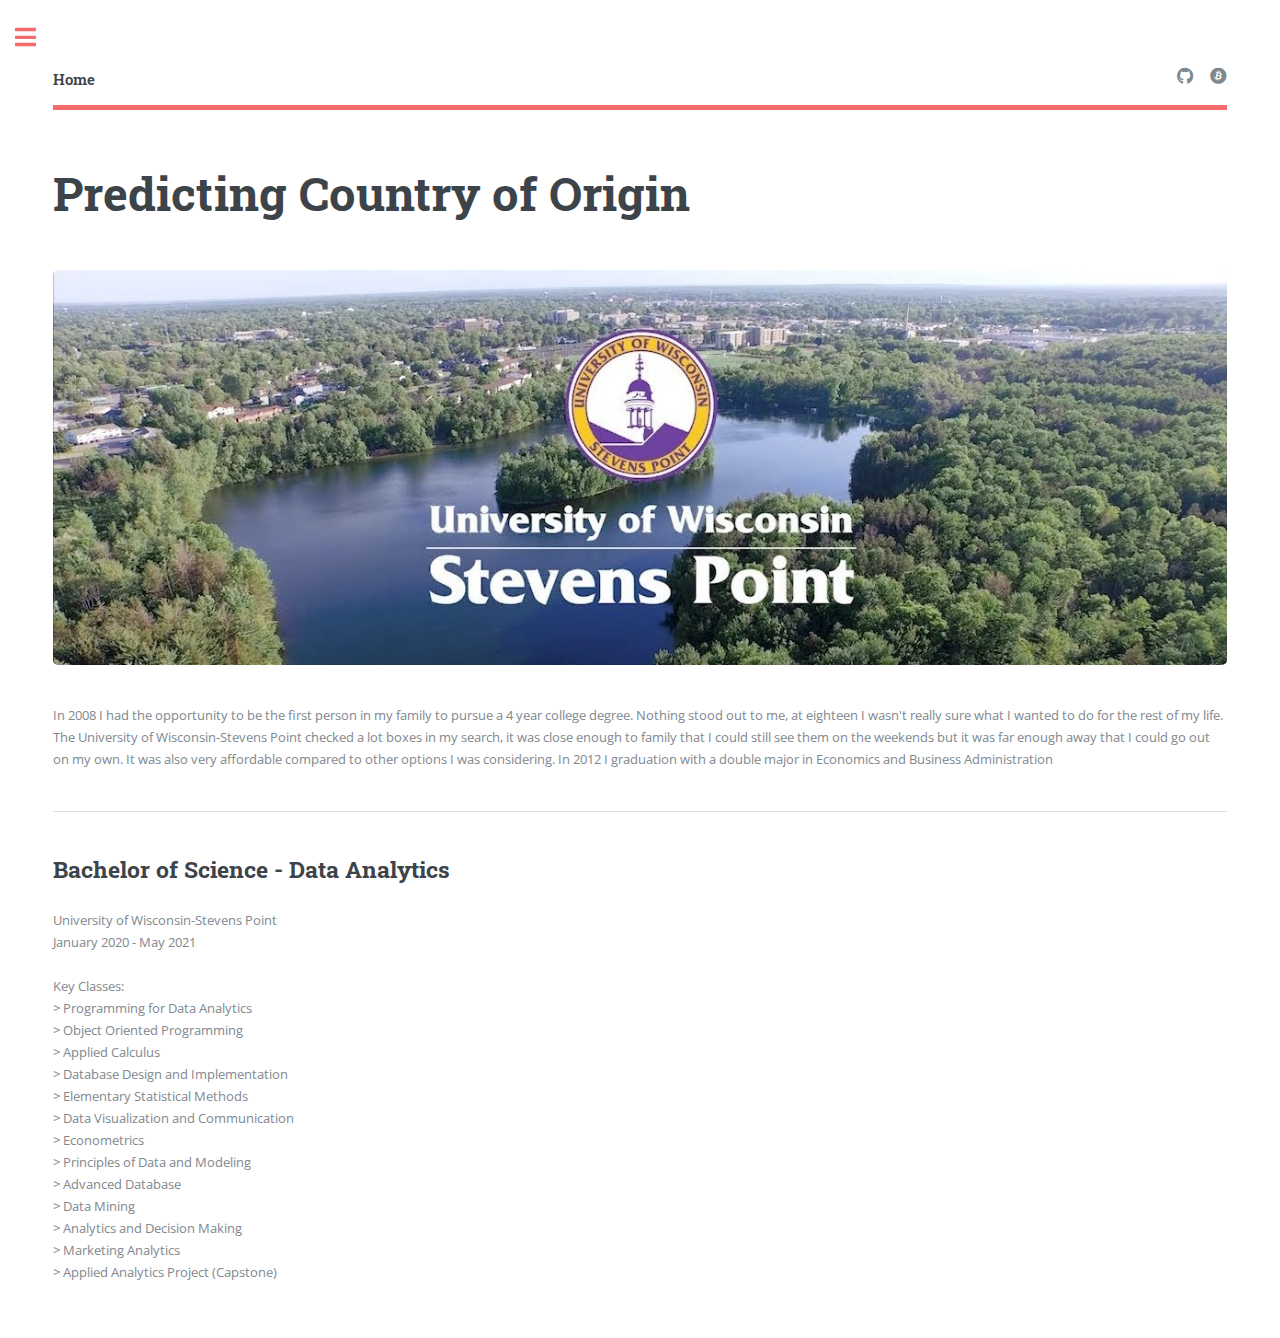
==== countryOrigin.html @ fe549751 "initial commit" ====
﻿<!DOCTYPE HTML>
<!--
	Editorial by HTML5 UP
	html5up.net | @ajlkn
	Free for personal and commercial use under the CCA 3.0 license (html5up.net/license)
-->
<html>
	<head>
		<title>Robert L. Good</title>
		<meta charset="utf-8" />
		<meta name="viewport" content="width=device-width, initial-scale=1, user-scalable=no" />
		<link rel="stylesheet" href="assets/css/main.css" />
	</head>
	<body class="is-preload">

		<!-- Wrapper -->
			<div id="wrapper">

				<!-- Main -->
					<div id="main">
						<div class="inner">

							<!-- Header -->
								<header id="header">
									<a href="index.html" class="logo"><strong>Home</strong></a>
									<ul class="icons">
										<li><a href="#" class="icon brands fa fa-github"><span class="label">GitHub</span></a></li>
										<li><a href="#" class="icon brands fa fa-bitcoin"><span class="label">Bitcoin</span></a></li>
									</ul>
								</header>

							<!-- Content -->
								<section>
									<header class="main">
										<h1>Predicting Country of Origin</h1>
										</header>

									<span class="image main"><img src="images/picUWSP.jpg" alt="" /></span>

									<p>
										In 2008 I had the opportunity to be the first person in my family to pursue a 4 year college degree. Nothing stood out to me, at
										eighteen I wasn't really sure what I wanted to do for the rest of my life. The University of Wisconsin-Stevens Point checked a lot 
										boxes in my search, it was close enough to family that I could still see them on the weekends but it was far enough away that I 
										could go out on my own. It was also very affordable compared to other options I was considering. In 2012 I graduation with a double
										major in Economics and Business Administration
									</p>
									
									<hr class="major" />

									<h2>Bachelor of Science - Data Analytics</h2>
									<p>
										University of Wisconsin-Stevens Point
										<br /> January 2020 - May 2021
										<br />
										<br /> Key Classes:
										<br /> > Programming for Data Analytics
										<br /> > Object Oriented Programming
										<br /> > Applied Calculus
										<br /> > Database Design and Implementation
										<br /> > Elementary Statistical Methods
										<br /> > Data Visualization and Communication
										<br /> > Econometrics
										<br /> > Principles of Data and Modeling
										<br /> > Advanced Database
										<br /> > Data Mining
										<br /> > Analytics and Decision Making
										<br /> > Marketing Analytics
										<br /> > Applied Analytics Project (Capstone)
									</p>
			
								</section>

						</div>
					</div>

				<!-- Sidebar -->
					<div id="sidebar">
						<div class="inner">

							<!-- Search -->
							<section id="search" class="alt">
								<form method="post" action="#">
									<input type="text" name="query" id="query" placeholder="Search" />
								</form>
							</section>

							<!-- Menu -->
							<nav id="menu">
								<header class="major">
									<h2>Menu</h2>
								</header>
								<ul>
									<li><a href="index.html">Home</a></li>
									<li><a href="experience.html">Work Experience</a></li>
									<li><a href="education.html">Education</a></li>
									<li>
										<span class="opener">Projects</span>
										<ul>
											<li><a href="countryOrigin.html">Predicting Country of Origin</a></li>
											<li><a href="#">Project 2</a></li>
											<li><a href="#">Project 3</a></li>
										</ul>
									</li>
									<li><a href="#">About Robert</a></li>
								</ul>
							</nav>

							<!-- Section -->
							<section>
								<header class="major">
									<h2>Projects</h2>
								</header>
								<div class="mini-posts">
									<article>
										<a href="countryOrigin.html" class="image"><img src="images/pic07.jpg" alt="" /></a>
										<p>Aenean ornare velit lacus, ac varius enim lorem ullamcorper dolore aliquam.</p>
									</article>
									<article>
										<a href="#" class="image"><img src="images/pic08.jpg" alt="" /></a>
										<p>Aenean ornare velit lacus, ac varius enim lorem ullamcorper dolore aliquam.</p>
									</article>
									<article>
										<a href="#" class="image"><img src="images/pic09.jpg" alt="" /></a>
										<p>Aenean ornare velit lacus, ac varius enim lorem ullamcorper dolore aliquam.</p>
									</article>
								</div>
								<ul class="actions">
									<li><a href="#" class="button">More</a></li>
								</ul>
							</section>

							<!-- Section -->
							<section>
								<header class="major">
									<h2>Get in touch</h2>
								</header>
								<p>If you'd like to get in touch to discuss a career opportunity please contact me at:</p>								<ul class="contact">
									<li class="icon solid fa-envelope"><a href="rgood285@gmail.com">rgood285@gmail.com</a></li>
									<li class="icon solid fa-phone">(715) 315-1756</li>
									<li class="icon solid fa-home">
										PO Box 333<br />
										Amherst, WI 54406
									</li>
								</ul>
							</section>

							<!-- Footer -->
							<footer id="footer">
								<p class="copyright">&copy; Robert Good. All rights reserved. 
								<br /> Design: <a href="https://html5up.net">HTML5 UP</a>.</p>
							</footer>

						</div>
					</div>

			</div>

		<!-- Scripts -->
			<script src="assets/js/jquery.min.js"></script>
			<script src="assets/js/browser.min.js"></script>
			<script src="assets/js/breakpoints.min.js"></script>
			<script src="assets/js/util.js"></script>
			<script src="assets/js/main.js"></script>

	</body>
</html>
---- assets/css/main.css ----
@import url(fontawesome-all.min.css);
@import url("https://fonts.googleapis.com/css?family=Open+Sans:400,600,400italic,600italic|Roboto+Slab:400,700");
/*
	Editorial by HTML5 UP
	html5up.net | @ajlkn
	Free for personal and commercial use under the CCA 3.0 license (html5up.net/license)
*/
html, body, div, span, applet, object,
iframe, h1, h2, h3, h4, h5, h6, p, blockquote,
pre, a, abbr, acronym, address, big, cite,
code, del, dfn, em, img, ins, kbd, q, s, samp,
small, strike, strong, sub, sup, tt, var, b,
u, i, center, dl, dt, dd, ol, ul, li, fieldset,
form, label, legend, table, caption, tbody,
tfoot, thead, tr, th, td, article, aside,
canvas, details, embed, figure, figcaption,
footer, header, hgroup, menu, nav, output, ruby,
section, summary, time, mark, audio, video {
  margin: 0;
  padding: 0;
  border: 0;
  font-size: 100%;
  font: inherit;
  vertical-align: baseline; }

article, aside, details, figcaption, figure,
footer, header, hgroup, menu, nav, section {
  display: block; }

body {
  line-height: 1; }

ol, ul {
  list-style: none; }

blockquote, q {
  quotes: none; }
  blockquote:before, blockquote:after, q:before, q:after {
    content: '';
    content: none; }

table {
  border-collapse: collapse;
  border-spacing: 0; }

body {
  -webkit-text-size-adjust: none; }

mark {
  background-color: transparent;
  color: inherit; }

input::-moz-focus-inner {
  border: 0;
  padding: 0; }

input, select, textarea {
  -moz-appearance: none;
  -webkit-appearance: none;
  -ms-appearance: none;
  appearance: none; }

/* Basic */
@-ms-viewport {
  width: device-width; }

body {
  -ms-overflow-style: scrollbar; }

@media screen and (max-width: 480px) {
  html, body {
    min-width: 320px; } }

html {
  box-sizing: border-box; }

*, *:before, *:after {
  box-sizing: inherit; }

body {
  background: #ffffff; }
  body.is-preload *, body.is-preload *:before, body.is-preload *:after, body.is-resizing *, body.is-resizing *:before, body.is-resizing *:after {
    -moz-animation: none !important;
    -webkit-animation: none !important;
    -ms-animation: none !important;
    animation: none !important;
    -moz-transition: none !important;
    -webkit-transition: none !important;
    -ms-transition: none !important;
    transition: none !important; }

/* Type */
body, input, select, textarea {
  color: #7f888f;
  font-family: "Open Sans", sans-serif;
  font-size: 13pt;
  font-weight: 400;
  line-height: 1.65; }
  @media screen and (max-width: 1680px) {
    body, input, select, textarea {
      font-size: 11pt; } }
  @media screen and (max-width: 1280px) {
    body, input, select, textarea {
      font-size: 10pt; } }
  @media screen and (max-width: 360px) {
    body, input, select, textarea {
      font-size: 9pt; } }

a {
  -moz-transition: color 0.2s ease-in-out, border-bottom-color 0.2s ease-in-out;
  -webkit-transition: color 0.2s ease-in-out, border-bottom-color 0.2s ease-in-out;
  -ms-transition: color 0.2s ease-in-out, border-bottom-color 0.2s ease-in-out;
  transition: color 0.2s ease-in-out, border-bottom-color 0.2s ease-in-out;
  border-bottom: dotted 1px;
  color: #f56a6a;
  text-decoration: none; }
  a:hover {
    border-bottom-color: #f56a6a;
    color: #f56a6a !important; }
    a:hover strong {
      color: inherit; }

strong, b {
  color: #3d4449;
  font-weight: 600; }

em, i {
  font-style: italic; }

p {
  margin: 0 0 2em 0; }

h1, h2, h3, h4, h5, h6 {
  color: #3d4449;
  font-family: "Roboto Slab", serif;
  font-weight: 700;
  line-height: 1.5;
  margin: 0 0 1em 0; }
  h1 a, h2 a, h3 a, h4 a, h5 a, h6 a {
    color: inherit;
    text-decoration: none;
    border-bottom: 0; }

h1 {
  font-size: 4em;
  margin: 0 0 0.5em 0;
  line-height: 1.3; }

h2 {
  font-size: 1.75em; }

h3 {
  font-size: 1.25em; }

h4 {
  font-size: 1.1em; }

h5 {
  font-size: 0.9em; }

h6 {
  font-size: 0.7em; }

@media screen and (max-width: 1680px) {
  h1 {
    font-size: 3.5em; } }

@media screen and (max-width: 980px) {
  h1 {
    font-size: 3.25em; } }

@media screen and (max-width: 736px) {
  h1 {
    font-size: 2em;
    line-height: 1.4; }
  h2 {
    font-size: 1.5em; } }

sub {
  font-size: 0.8em;
  position: relative;
  top: 0.5em; }

sup {
  font-size: 0.8em;
  position: relative;
  top: -0.5em; }

blockquote {
  border-left: solid 3px rgba(210, 215, 217, 0.75);
  font-style: italic;
  margin: 0 0 2em 0;
  padding: 0.5em 0 0.5em 2em; }

code {
  background: rgba(230, 235, 237, 0.25);
  border-radius: 0.375em;
  border: solid 1px rgba(210, 215, 217, 0.75);
  font-family: "Courier New", monospace;
  font-size: 0.9em;
  margin: 0 0.25em;
  padding: 0.25em 0.65em; }

pre {
  -webkit-overflow-scrolling: touch;
  font-family: "Courier New", monospace;
  font-size: 0.9em;
  margin: 0 0 2em 0; }
  pre code {
    display: block;
    line-height: 1.75;
    padding: 1em 1.5em;
    overflow-x: auto; }

hr {
  border: 0;
  border-bottom: solid 1px rgba(210, 215, 217, 0.75);
  margin: 2em 0; }
  hr.major {
    margin: 3em 0; }

.align-left {
  text-align: left; }

.align-center {
  text-align: center; }

.align-right {
  text-align: right; }

/* Row */
.row {
  display: flex;
  flex-wrap: wrap;
  box-sizing: border-box;
  align-items: stretch; }
  .row > * {
    box-sizing: border-box; }
  .row.gtr-uniform > * > :last-child {
    margin-bottom: 0; }
  .row.aln-left {
    justify-content: flex-start; }
  .row.aln-center {
    justify-content: center; }
  .row.aln-right {
    justify-content: flex-end; }
  .row.aln-top {
    align-items: flex-start; }
  .row.aln-middle {
    align-items: center; }
  .row.aln-bottom {
    align-items: flex-end; }
  .row > .imp {
    order: -1; }
  .row > .col-1 {
    width: 8.33333%; }
  .row > .off-1 {
    margin-left: 8.33333%; }
  .row > .col-2 {
    width: 16.66667%; }
  .row > .off-2 {
    margin-left: 16.66667%; }
  .row > .col-3 {
    width: 25%; }
  .row > .off-3 {
    margin-left: 25%; }
  .row > .col-4 {
    width: 33.33333%; }
  .row > .off-4 {
    margin-left: 33.33333%; }
  .row > .col-5 {
    width: 41.66667%; }
  .row > .off-5 {
    margin-left: 41.66667%; }
  .row > .col-6 {
    width: 50%; }
  .row > .off-6 {
    margin-left: 50%; }
  .row > .col-7 {
    width: 58.33333%; }
  .row > .off-7 {
    margin-left: 58.33333%; }
  .row > .col-8 {
    width: 66.66667%; }
  .row > .off-8 {
    margin-left: 66.66667%; }
  .row > .col-9 {
    width: 75%; }
  .row > .off-9 {
    margin-left: 75%; }
  .row > .col-10 {
    width: 83.33333%; }
  .row > .off-10 {
    margin-left: 83.33333%; }
  .row > .col-11 {
    width: 91.66667%; }
  .row > .off-11 {
    margin-left: 91.66667%; }
  .row > .col-12 {
    width: 100%; }
  .row > .off-12 {
    margin-left: 100%; }
  .row.gtr-0 {
    margin-top: 0;
    margin-left: 0em; }
    .row.gtr-0 > * {
      padding: 0 0 0 0em; }
    .row.gtr-0.gtr-uniform {
      margin-top: 0em; }
      .row.gtr-0.gtr-uniform > * {
        padding-top: 0em; }
  .row.gtr-25 {
    margin-top: 0;
    margin-left: -0.375em; }
    .row.gtr-25 > * {
      padding: 0 0 0 0.375em; }
    .row.gtr-25.gtr-uniform {
      margin-top: -0.375em; }
      .row.gtr-25.gtr-uniform > * {
        padding-top: 0.375em; }
  .row.gtr-50 {
    margin-top: 0;
    margin-left: -0.75em; }
    .row.gtr-50 > * {
      padding: 0 0 0 0.75em; }
    .row.gtr-50.gtr-uniform {
      margin-top: -0.75em; }
      .row.gtr-50.gtr-uniform > * {
        padding-top: 0.75em; }
  .row {
    margin-top: 0;
    margin-left: -1.5em; }
    .row > * {
      padding: 0 0 0 1.5em; }
    .row.gtr-uniform {
      margin-top: -1.5em; }
      .row.gtr-uniform > * {
        padding-top: 1.5em; }
  .row.gtr-150 {
    margin-top: 0;
    margin-left: -2.25em; }
    .row.gtr-150 > * {
      padding: 0 0 0 2.25em; }
    .row.gtr-150.gtr-uniform {
      margin-top: -2.25em; }
      .row.gtr-150.gtr-uniform > * {
        padding-top: 2.25em; }
  .row.gtr-200 {
    margin-top: 0;
    margin-left: -3em; }
    .row.gtr-200 > * {
      padding: 0 0 0 3em; }
    .row.gtr-200.gtr-uniform {
      margin-top: -3em; }
      .row.gtr-200.gtr-uniform > * {
        padding-top: 3em; }
  @media screen and (max-width: 1680px) {
    .row {
      display: flex;
      flex-wrap: wrap;
      box-sizing: border-box;
      align-items: stretch; }
      .row > * {
        box-sizing: border-box; }
      .row.gtr-uniform > * > :last-child {
        margin-bottom: 0; }
      .row.aln-left {
        justify-content: flex-start; }
      .row.aln-center {
        justify-content: center; }
      .row.aln-right {
        justify-content: flex-end; }
      .row.aln-top {
        align-items: flex-start; }
      .row.aln-middle {
        align-items: center; }
      .row.aln-bottom {
        align-items: flex-end; }
      .row > .imp-xlarge {
        order: -1; }
      .row > .col-1-xlarge {
        width: 8.33333%; }
      .row > .off-1-xlarge {
        margin-left: 8.33333%; }
      .row > .col-2-xlarge {
        width: 16.66667%; }
      .row > .off-2-xlarge {
        margin-left: 16.66667%; }
      .row > .col-3-xlarge {
        width: 25%; }
      .row > .off-3-xlarge {
        margin-left: 25%; }
      .row > .col-4-xlarge {
        width: 33.33333%; }
      .row > .off-4-xlarge {
        margin-left: 33.33333%; }
      .row > .col-5-xlarge {
        width: 41.66667%; }
      .row > .off-5-xlarge {
        margin-left: 41.66667%; }
      .row > .col-6-xlarge {
        width: 50%; }
      .row > .off-6-xlarge {
        margin-left: 50%; }
      .row > .col-7-xlarge {
        width: 58.33333%; }
      .row > .off-7-xlarge {
        margin-left: 58.33333%; }
      .row > .col-8-xlarge {
        width: 66.66667%; }
      .row > .off-8-xlarge {
        margin-left: 66.66667%; }
      .row > .col-9-xlarge {
        width: 75%; }
      .row > .off-9-xlarge {
        margin-left: 75%; }
      .row > .col-10-xlarge {
        width: 83.33333%; }
      .row > .off-10-xlarge {
        margin-left: 83.33333%; }
      .row > .col-11-xlarge {
        width: 91.66667%; }
      .row > .off-11-xlarge {
        margin-left: 91.66667%; }
      .row > .col-12-xlarge {
        width: 100%; }
      .row > .off-12-xlarge {
        margin-left: 100%; }
      .row.gtr-0 {
        margin-top: 0;
        margin-left: 0em; }
        .row.gtr-0 > * {
          padding: 0 0 0 0em; }
        .row.gtr-0.gtr-uniform {
          margin-top: 0em; }
          .row.gtr-0.gtr-uniform > * {
            padding-top: 0em; }
      .row.gtr-25 {
        margin-top: 0;
        margin-left: -0.375em; }
        .row.gtr-25 > * {
          padding: 0 0 0 0.375em; }
        .row.gtr-25.gtr-uniform {
          margin-top: -0.375em; }
          .row.gtr-25.gtr-uniform > * {
            padding-top: 0.375em; }
      .row.gtr-50 {
        margin-top: 0;
        margin-left: -0.75em; }
        .row.gtr-50 > * {
          padding: 0 0 0 0.75em; }
        .row.gtr-50.gtr-uniform {
          margin-top: -0.75em; }
          .row.gtr-50.gtr-uniform > * {
            padding-top: 0.75em; }
      .row {
        margin-top: 0;
        margin-left: -1.5em; }
        .row > * {
          padding: 0 0 0 1.5em; }
        .row.gtr-uniform {
          margin-top: -1.5em; }
          .row.gtr-uniform > * {
            padding-top: 1.5em; }
      .row.gtr-150 {
        margin-top: 0;
        margin-left: -2.25em; }
        .row.gtr-150 > * {
          padding: 0 0 0 2.25em; }
        .row.gtr-150.gtr-uniform {
          margin-top: -2.25em; }
          .row.gtr-150.gtr-uniform > * {
            padding-top: 2.25em; }
      .row.gtr-200 {
        margin-top: 0;
        margin-left: -3em; }
        .row.gtr-200 > * {
          padding: 0 0 0 3em; }
        .row.gtr-200.gtr-uniform {
          margin-top: -3em; }
          .row.gtr-200.gtr-uniform > * {
            padding-top: 3em; } }
  @media screen and (max-width: 1280px) {
    .row {
      display: flex;
      flex-wrap: wrap;
      box-sizing: border-box;
      align-items: stretch; }
      .row > * {
        box-sizing: border-box; }
      .row.gtr-uniform > * > :last-child {
        margin-bottom: 0; }
      .row.aln-left {
        justify-content: flex-start; }
      .row.aln-center {
        justify-content: center; }
      .row.aln-right {
        justify-content: flex-end; }
      .row.aln-top {
        align-items: flex-start; }
      .row.aln-middle {
        align-items: center; }
      .row.aln-bottom {
        align-items: flex-end; }
      .row > .imp-large {
        order: -1; }
      .row > .col-1-large {
        width: 8.33333%; }
      .row > .off-1-large {
        margin-left: 8.33333%; }
      .row > .col-2-large {
        width: 16.66667%; }
      .row > .off-2-large {
        margin-left: 16.66667%; }
      .row > .col-3-large {
        width: 25%; }
      .row > .off-3-large {
        margin-left: 25%; }
      .row > .col-4-large {
        width: 33.33333%; }
      .row > .off-4-large {
        margin-left: 33.33333%; }
      .row > .col-5-large {
        width: 41.66667%; }
      .row > .off-5-large {
        margin-left: 41.66667%; }
      .row > .col-6-large {
        width: 50%; }
      .row > .off-6-large {
        margin-left: 50%; }
      .row > .col-7-large {
        width: 58.33333%; }
      .row > .off-7-large {
        margin-left: 58.33333%; }
      .row > .col-8-large {
        width: 66.66667%; }
      .row > .off-8-large {
        margin-left: 66.66667%; }
      .row > .col-9-large {
        width: 75%; }
      .row > .off-9-large {
        margin-left: 75%; }
      .row > .col-10-large {
        width: 83.33333%; }
      .row > .off-10-large {
        margin-left: 83.33333%; }
      .row > .col-11-large {
        width: 91.66667%; }
      .row > .off-11-large {
        margin-left: 91.66667%; }
      .row > .col-12-large {
        width: 100%; }
      .row > .off-12-large {
        margin-left: 100%; }
      .row.gtr-0 {
        margin-top: 0;
        margin-left: 0em; }
        .row.gtr-0 > * {
          padding: 0 0 0 0em; }
        .row.gtr-0.gtr-uniform {
          margin-top: 0em; }
          .row.gtr-0.gtr-uniform > * {
            padding-top: 0em; }
      .row.gtr-25 {
        margin-top: 0;
        margin-left: -0.375em; }
        .row.gtr-25 > * {
          padding: 0 0 0 0.375em; }
        .row.gtr-25.gtr-uniform {
          margin-top: -0.375em; }
          .row.gtr-25.gtr-uniform > * {
            padding-top: 0.375em; }
      .row.gtr-50 {
        margin-top: 0;
        margin-left: -0.75em; }
        .row.gtr-50 > * {
          padding: 0 0 0 0.75em; }
        .row.gtr-50.gtr-uniform {
          margin-top: -0.75em; }
          .row.gtr-50.gtr-uniform > * {
            padding-top: 0.75em; }
      .row {
        margin-top: 0;
        margin-left: -1.5em; }
        .row > * {
          padding: 0 0 0 1.5em; }
        .row.gtr-uniform {
          margin-top: -1.5em; }
          .row.gtr-uniform > * {
            padding-top: 1.5em; }
      .row.gtr-150 {
        margin-top: 0;
        margin-left: -2.25em; }
        .row.gtr-150 > * {
          padding: 0 0 0 2.25em; }
        .row.gtr-150.gtr-uniform {
          margin-top: -2.25em; }
          .row.gtr-150.gtr-uniform > * {
            padding-top: 2.25em; }
      .row.gtr-200 {
        margin-top: 0;
        margin-left: -3em; }
        .row.gtr-200 > * {
          padding: 0 0 0 3em; }
        .row.gtr-200.gtr-uniform {
          margin-top: -3em; }
          .row.gtr-200.gtr-uniform > * {
            padding-top: 3em; } }
  @media screen and (max-width: 980px) {
    .row {
      display: flex;
      flex-wrap: wrap;
      box-sizing: border-box;
      align-items: stretch; }
      .row > * {
        box-sizing: border-box; }
      .row.gtr-uniform > * > :last-child {
        margin-bottom: 0; }
      .row.aln-left {
        justify-content: flex-start; }
      .row.aln-center {
        justify-content: center; }
      .row.aln-right {
        justify-content: flex-end; }
      .row.aln-top {
        align-items: flex-start; }
      .row.aln-middle {
        align-items: center; }
      .row.aln-bottom {
        align-items: flex-end; }
      .row > .imp-medium {
        order: -1; }
      .row > .col-1-medium {
        width: 8.33333%; }
      .row > .off-1-medium {
        margin-left: 8.33333%; }
      .row > .col-2-medium {
        width: 16.66667%; }
      .row > .off-2-medium {
        margin-left: 16.66667%; }
      .row > .col-3-medium {
        width: 25%; }
      .row > .off-3-medium {
        margin-left: 25%; }
      .row > .col-4-medium {
        width: 33.33333%; }
      .row > .off-4-medium {
        margin-left: 33.33333%; }
      .row > .col-5-medium {
        width: 41.66667%; }
      .row > .off-5-medium {
        margin-left: 41.66667%; }
      .row > .col-6-medium {
        width: 50%; }
      .row > .off-6-medium {
        margin-left: 50%; }
      .row > .col-7-medium {
        width: 58.33333%; }
      .row > .off-7-medium {
        margin-left: 58.33333%; }
      .row > .col-8-medium {
        width: 66.66667%; }
      .row > .off-8-medium {
        margin-left: 66.66667%; }
      .row > .col-9-medium {
        width: 75%; }
      .row > .off-9-medium {
        margin-left: 75%; }
      .row > .col-10-medium {
        width: 83.33333%; }
      .row > .off-10-medium {
        margin-left: 83.33333%; }
      .row > .col-11-medium {
        width: 91.66667%; }
      .row > .off-11-medium {
        margin-left: 91.66667%; }
      .row > .col-12-medium {
        width: 100%; }
      .row > .off-12-medium {
        margin-left: 100%; }
      .row.gtr-0 {
        margin-top: 0;
        margin-left: 0em; }
        .row.gtr-0 > * {
          padding: 0 0 0 0em; }
        .row.gtr-0.gtr-uniform {
          margin-top: 0em; }
          .row.gtr-0.gtr-uniform > * {
            padding-top: 0em; }
      .row.gtr-25 {
        margin-top: 0;
        margin-left: -0.375em; }
        .row.gtr-25 > * {
          padding: 0 0 0 0.375em; }
        .row.gtr-25.gtr-uniform {
          margin-top: -0.375em; }
          .row.gtr-25.gtr-uniform > * {
            padding-top: 0.375em; }
      .row.gtr-50 {
        margin-top: 0;
        margin-left: -0.75em; }
        .row.gtr-50 > * {
          padding: 0 0 0 0.75em; }
        .row.gtr-50.gtr-uniform {
          margin-top: -0.75em; }
          .row.gtr-50.gtr-uniform > * {
            padding-top: 0.75em; }
      .row {
        margin-top: 0;
        margin-left: -1.5em; }
        .row > * {
          padding: 0 0 0 1.5em; }
        .row.gtr-uniform {
          margin-top: -1.5em; }
          .row.gtr-uniform > * {
            padding-top: 1.5em; }
      .row.gtr-150 {
        margin-top: 0;
        margin-left: -2.25em; }
        .row.gtr-150 > * {
          padding: 0 0 0 2.25em; }
        .row.gtr-150.gtr-uniform {
          margin-top: -2.25em; }
          .row.gtr-150.gtr-uniform > * {
            padding-top: 2.25em; }
      .row.gtr-200 {
        margin-top: 0;
        margin-left: -3em; }
        .row.gtr-200 > * {
          padding: 0 0 0 3em; }
        .row.gtr-200.gtr-uniform {
          margin-top: -3em; }
          .row.gtr-200.gtr-uniform > * {
            padding-top: 3em; } }
  @media screen and (max-width: 736px) {
    .row {
      display: flex;
      flex-wrap: wrap;
      box-sizing: border-box;
      align-items: stretch; }
      .row > * {
        box-sizing: border-box; }
      .row.gtr-uniform > * > :last-child {
        margin-bottom: 0; }
      .row.aln-left {
        justify-content: flex-start; }
      .row.aln-center {
        justify-content: center; }
      .row.aln-right {
        justify-content: flex-end; }
      .row.aln-top {
        align-items: flex-start; }
      .row.aln-middle {
        align-items: center; }
      .row.aln-bottom {
        align-items: flex-end; }
      .row > .imp-small {
        order: -1; }
      .row > .col-1-small {
        width: 8.33333%; }
      .row > .off-1-small {
        margin-left: 8.33333%; }
      .row > .col-2-small {
        width: 16.66667%; }
      .row > .off-2-small {
        margin-left: 16.66667%; }
      .row > .col-3-small {
        width: 25%; }
      .row > .off-3-small {
        margin-left: 25%; }
      .row > .col-4-small {
        width: 33.33333%; }
      .row > .off-4-small {
        margin-left: 33.33333%; }
      .row > .col-5-small {
        width: 41.66667%; }
      .row > .off-5-small {
        margin-left: 41.66667%; }
      .row > .col-6-small {
        width: 50%; }
      .row > .off-6-small {
        margin-left: 50%; }
      .row > .col-7-small {
        width: 58.33333%; }
      .row > .off-7-small {
        margin-left: 58.33333%; }
      .row > .col-8-small {
        width: 66.66667%; }
      .row > .off-8-small {
        margin-left: 66.66667%; }
      .row > .col-9-small {
        width: 75%; }
      .row > .off-9-small {
        margin-left: 75%; }
      .row > .col-10-small {
        width: 83.33333%; }
      .row > .off-10-small {
        margin-left: 83.33333%; }
      .row > .col-11-small {
        width: 91.66667%; }
      .row > .off-11-small {
        margin-left: 91.66667%; }
      .row > .col-12-small {
        width: 100%; }
      .row > .off-12-small {
        margin-left: 100%; }
      .row.gtr-0 {
        margin-top: 0;
        margin-left: 0em; }
        .row.gtr-0 > * {
          padding: 0 0 0 0em; }
        .row.gtr-0.gtr-uniform {
          margin-top: 0em; }
          .row.gtr-0.gtr-uniform > * {
            padding-top: 0em; }
      .row.gtr-25 {
        margin-top: 0;
        margin-left: -0.375em; }
        .row.gtr-25 > * {
          padding: 0 0 0 0.375em; }
        .row.gtr-25.gtr-uniform {
          margin-top: -0.375em; }
          .row.gtr-25.gtr-uniform > * {
            padding-top: 0.375em; }
      .row.gtr-50 {
        margin-top: 0;
        margin-left: -0.75em; }
        .row.gtr-50 > * {
          padding: 0 0 0 0.75em; }
        .row.gtr-50.gtr-uniform {
          margin-top: -0.75em; }
          .row.gtr-50.gtr-uniform > * {
            padding-top: 0.75em; }
      .row {
        margin-top: 0;
        margin-left: -1.5em; }
        .row > * {
          padding: 0 0 0 1.5em; }
        .row.gtr-uniform {
          margin-top: -1.5em; }
          .row.gtr-uniform > * {
            padding-top: 1.5em; }
      .row.gtr-150 {
        margin-top: 0;
        margin-left: -2.25em; }
        .row.gtr-150 > * {
          padding: 0 0 0 2.25em; }
        .row.gtr-150.gtr-uniform {
          margin-top: -2.25em; }
          .row.gtr-150.gtr-uniform > * {
            padding-top: 2.25em; }
      .row.gtr-200 {
        margin-top: 0;
        margin-left: -3em; }
        .row.gtr-200 > * {
          padding: 0 0 0 3em; }
        .row.gtr-200.gtr-uniform {
          margin-top: -3em; }
          .row.gtr-200.gtr-uniform > * {
            padding-top: 3em; } }
  @media screen and (max-width: 480px) {
    .row {
      display: flex;
      flex-wrap: wrap;
      box-sizing: border-box;
      align-items: stretch; }
      .row > * {
        box-sizing: border-box; }
      .row.gtr-uniform > * > :last-child {
        margin-bottom: 0; }
      .row.aln-left {
        justify-content: flex-start; }
      .row.aln-center {
        justify-content: center; }
      .row.aln-right {
        justify-content: flex-end; }
      .row.aln-top {
        align-items: flex-start; }
      .row.aln-middle {
        align-items: center; }
      .row.aln-bottom {
        align-items: flex-end; }
      .row > .imp-xsmall {
        order: -1; }
      .row > .col-1-xsmall {
        width: 8.33333%; }
      .row > .off-1-xsmall {
        margin-left: 8.33333%; }
      .row > .col-2-xsmall {
        width: 16.66667%; }
      .row > .off-2-xsmall {
        margin-left: 16.66667%; }
      .row > .col-3-xsmall {
        width: 25%; }
      .row > .off-3-xsmall {
        margin-left: 25%; }
      .row > .col-4-xsmall {
        width: 33.33333%; }
      .row > .off-4-xsmall {
        margin-left: 33.33333%; }
      .row > .col-5-xsmall {
        width: 41.66667%; }
      .row > .off-5-xsmall {
        margin-left: 41.66667%; }
      .row > .col-6-xsmall {
        width: 50%; }
      .row > .off-6-xsmall {
        margin-left: 50%; }
      .row > .col-7-xsmall {
        width: 58.33333%; }
      .row > .off-7-xsmall {
        margin-left: 58.33333%; }
      .row > .col-8-xsmall {
        width: 66.66667%; }
      .row > .off-8-xsmall {
        margin-left: 66.66667%; }
      .row > .col-9-xsmall {
        width: 75%; }
      .row > .off-9-xsmall {
        margin-left: 75%; }
      .row > .col-10-xsmall {
        width: 83.33333%; }
      .row > .off-10-xsmall {
        margin-left: 83.33333%; }
      .row > .col-11-xsmall {
        width: 91.66667%; }
      .row > .off-11-xsmall {
        margin-left: 91.66667%; }
      .row > .col-12-xsmall {
        width: 100%; }
      .row > .off-12-xsmall {
        margin-left: 100%; }
      .row.gtr-0 {
        margin-top: 0;
        margin-left: 0em; }
        .row.gtr-0 > * {
          padding: 0 0 0 0em; }
        .row.gtr-0.gtr-uniform {
          margin-top: 0em; }
          .row.gtr-0.gtr-uniform > * {
            padding-top: 0em; }
      .row.gtr-25 {
        margin-top: 0;
        margin-left: -0.375em; }
        .row.gtr-25 > * {
          padding: 0 0 0 0.375em; }
        .row.gtr-25.gtr-uniform {
          margin-top: -0.375em; }
          .row.gtr-25.gtr-uniform > * {
            padding-top: 0.375em; }
      .row.gtr-50 {
        margin-top: 0;
        margin-left: -0.75em; }
        .row.gtr-50 > * {
          padding: 0 0 0 0.75em; }
        .row.gtr-50.gtr-uniform {
          margin-top: -0.75em; }
          .row.gtr-50.gtr-uniform > * {
            padding-top: 0.75em; }
      .row {
        margin-top: 0;
        margin-left: -1.5em; }
        .row > * {
          padding: 0 0 0 1.5em; }
        .row.gtr-uniform {
          margin-top: -1.5em; }
          .row.gtr-uniform > * {
            padding-top: 1.5em; }
      .row.gtr-150 {
        margin-top: 0;
        margin-left: -2.25em; }
        .row.gtr-150 > * {
          padding: 0 0 0 2.25em; }
        .row.gtr-150.gtr-uniform {
          margin-top: -2.25em; }
          .row.gtr-150.gtr-uniform > * {
            padding-top: 2.25em; }
      .row.gtr-200 {
        margin-top: 0;
        margin-left: -3em; }
        .row.gtr-200 > * {
          padding: 0 0 0 3em; }
        .row.gtr-200.gtr-uniform {
          margin-top: -3em; }
          .row.gtr-200.gtr-uniform > * {
            padding-top: 3em; } }

/* Section/Article */
section.special, article.special {
  text-align: center; }

header p {
  font-family: "Roboto Slab", serif;
  font-size: 1em;
  font-weight: 400;
  letter-spacing: 0.075em;
  margin-top: -0.5em;
  text-transform: uppercase; }

header.major > :last-child {
  border-bottom: solid 3px #f56a6a;
  display: inline-block;
  margin: 0 0 2em 0;
  padding: 0 0.75em 0.5em 0; }

header.main > :last-child {
  margin: 0 0 1em 0; }

/* Form */
form {
  margin: 0 0 2em 0; }

label {
  color: #3d4449;
  display: block;
  font-size: 0.9em;
  font-weight: 600;
  margin: 0 0 1em 0; }

input[type="text"],
input[type="password"],
input[type="email"],
input[type="tel"],
input[type="search"],
input[type="url"],
select,
textarea {
  -moz-appearance: none;
  -webkit-appearance: none;
  -ms-appearance: none;
  appearance: none;
  background: #ffffff;
  border-radius: 0.375em;
  border: none;
  border: solid 1px rgba(210, 215, 217, 0.75);
  color: inherit;
  display: block;
  outline: 0;
  padding: 0 1em;
  text-decoration: none;
  width: 100%; }
  input[type="text"]:invalid,
  input[type="password"]:invalid,
  input[type="email"]:invalid,
  input[type="tel"]:invalid,
  input[type="search"]:invalid,
  input[type="url"]:invalid,
  select:invalid,
  textarea:invalid {
    box-shadow: none; }
  input[type="text"]:focus,
  input[type="password"]:focus,
  input[type="email"]:focus,
  input[type="tel"]:focus,
  input[type="search"]:focus,
  input[type="url"]:focus,
  select:focus,
  textarea:focus {
    border-color: #f56a6a;
    box-shadow: 0 0 0 1px #f56a6a; }

select {
  background-image: url("data:image/svg+xml;charset=utf8,%3Csvg xmlns='http://www.w3.org/2000/svg' width='40' height='40' preserveAspectRatio='none' viewBox='0 0 40 40'%3E%3Cpath d='M9.4,12.3l10.4,10.4l10.4-10.4c0.2-0.2,0.5-0.4,0.9-0.4c0.3,0,0.6,0.1,0.9,0.4l3.3,3.3c0.2,0.2,0.4,0.5,0.4,0.9 c0,0.4-0.1,0.6-0.4,0.9L20.7,31.9c-0.2,0.2-0.5,0.4-0.9,0.4c-0.3,0-0.6-0.1-0.9-0.4L4.3,17.3c-0.2-0.2-0.4-0.5-0.4-0.9 c0-0.4,0.1-0.6,0.4-0.9l3.3-3.3c0.2-0.2,0.5-0.4,0.9-0.4S9.1,12.1,9.4,12.3z' fill='rgba(210, 215, 217, 0.75)' /%3E%3C/svg%3E");
  background-size: 1.25em;
  background-repeat: no-repeat;
  background-position: calc(100% - 1em) center;
  height: 2.75em;
  padding-right: 2.75em;
  text-overflow: ellipsis; }
  select option {
    color: #3d4449;
    background: #ffffff; }
  select:focus::-ms-value {
    background-color: transparent; }
  select::-ms-expand {
    display: none; }

input[type="text"],
input[type="password"],
input[type="email"],
input[type="tel"],
input[type="search"],
input[type="url"],
select {
  height: 2.75em; }

textarea {
  padding: 0.75em 1em; }

input[type="checkbox"],
input[type="radio"] {
  -moz-appearance: none;
  -webkit-appearance: none;
  -ms-appearance: none;
  appearance: none;
  display: block;
  float: left;
  margin-right: -2em;
  opacity: 0;
  width: 1em;
  z-index: -1; }
  input[type="checkbox"] + label,
  input[type="radio"] + label {
    text-decoration: none;
    color: #7f888f;
    cursor: pointer;
    display: inline-block;
    font-size: 1em;
    font-weight: 400;
    padding-left: 2.4em;
    padding-right: 0.75em;
    position: relative; }
    input[type="checkbox"] + label:before,
    input[type="radio"] + label:before {
      -moz-osx-font-smoothing: grayscale;
      -webkit-font-smoothing: antialiased;
      display: inline-block;
      font-style: normal;
      font-variant: normal;
      text-rendering: auto;
      line-height: 1;
      text-transform: none !important;
      font-family: 'Font Awesome 5 Free';
      font-weight: 900; }
    input[type="checkbox"] + label:before,
    input[type="radio"] + label:before {
      background: #ffffff;
      border-radius: 0.375em;
      border: solid 1px rgba(210, 215, 217, 0.75);
      content: '';
      display: inline-block;
      font-size: 0.8em;
      height: 2.0625em;
      left: 0;
      line-height: 2.0625em;
      position: absolute;
      text-align: center;
      top: 0;
      width: 2.0625em; }
  input[type="checkbox"]:checked + label:before,
  input[type="radio"]:checked + label:before {
    background: #3d4449;
    border-color: #3d4449;
    color: #ffffff;
    content: '\f00c'; }
  input[type="checkbox"]:focus + label:before,
  input[type="radio"]:focus + label:before {
    border-color: #f56a6a;
    box-shadow: 0 0 0 1px #f56a6a; }

input[type="checkbox"] + label:before {
  border-radius: 0.375em; }

input[type="radio"] + label:before {
  border-radius: 100%; }

::-webkit-input-placeholder {
  color: #9fa3a6 !important;
  opacity: 1.0; }

:-moz-placeholder {
  color: #9fa3a6 !important;
  opacity: 1.0; }

::-moz-placeholder {
  color: #9fa3a6 !important;
  opacity: 1.0; }

:-ms-input-placeholder {
  color: #9fa3a6 !important;
  opacity: 1.0; }

/* Box */
.box {
  border-radius: 0.375em;
  border: solid 1px rgba(210, 215, 217, 0.75);
  margin-bottom: 2em;
  padding: 1.5em; }
  .box > :last-child,
  .box > :last-child > :last-child,
  .box > :last-child > :last-child > :last-child {
    margin-bottom: 0; }
  .box.alt {
    border: 0;
    border-radius: 0;
    padding: 0; }

/* Icon */
.icon {
  text-decoration: none;
  border-bottom: none;
  position: relative; }
  .icon:before {
    -moz-osx-font-smoothing: grayscale;
    -webkit-font-smoothing: antialiased;
    display: inline-block;
    font-style: normal;
    font-variant: normal;
    text-rendering: auto;
    line-height: 1;
    text-transform: none !important;
    font-family: 'Font Awesome 5 Free';
    font-weight: 400; }
  .icon > .label {
    display: none; }
  .icon:before {
    line-height: inherit; }
  .icon.solid:before {
    font-weight: 900; }
  .icon.brands:before {
    font-family: 'Font Awesome 5 Brands'; }

/* Image */
.image {
  border-radius: 0.375em;
  border: 0;
  display: inline-block;
  position: relative; }
  .image img {
    border-radius: 0.375em;
    display: block; }
  .image.left, .image.right {
    max-width: 40%; }
    .image.left img, .image.right img {
      width: 100%; }
  .image.left {
    float: left;
    padding: 0 1.5em 1em 0;
    top: 0.25em; }
  .image.right {
    float: right;
    padding: 0 0 1em 1.5em;
    top: 0.25em; }
  .image.fit {
    display: block;
    margin: 0 0 2em 0;
    width: 100%; }
    .image.fit img {
      width: 100%; }
  .image.main {
    display: block;
    margin: 0 0 3em 0;
    width: 100%; }
    .image.main img {
      width: 100%; }

a.image {
  overflow: hidden; }
  a.image img {
    -moz-transition: -moz-transform 0.2s ease;
    -webkit-transition: -webkit-transform 0.2s ease;
    -ms-transition: -ms-transform 0.2s ease;
    transition: transform 0.2s ease; }
  a.image:hover img {
    -moz-transform: scale(1.075);
    -webkit-transform: scale(1.075);
    -ms-transform: scale(1.075);
    transform: scale(1.075); }

/* List */
ol {
  list-style: decimal;
  margin: 0 0 2em 0;
  padding-left: 1.25em; }
  ol li {
    padding-left: 0.25em; }

ul {
  list-style: disc;
  margin: 0 0 2em 0;
  padding-left: 1em; }
  ul li {
    padding-left: 0.5em; }
  ul.alt {
    list-style: none;
    padding-left: 0; }
    ul.alt li {
      border-top: solid 1px rgba(210, 215, 217, 0.75);
      padding: 0.5em 0; }
      ul.alt li:first-child {
        border-top: 0;
        padding-top: 0; }

dl {
  margin: 0 0 2em 0; }
  dl dt {
    display: block;
    font-weight: 600;
    margin: 0 0 1em 0; }
  dl dd {
    margin-left: 2em; }

/* Actions */
ul.actions {
  display: -moz-flex;
  display: -webkit-flex;
  display: -ms-flex;
  display: flex;
  cursor: default;
  list-style: none;
  margin-left: -1em;
  padding-left: 0; }
  ul.actions li {
    padding: 0 0 0 1em;
    vertical-align: middle; }
  ul.actions.special {
    -moz-justify-content: center;
    -webkit-justify-content: center;
    -ms-justify-content: center;
    justify-content: center;
    width: 100%;
    margin-left: 0; }
    ul.actions.special li:first-child {
      padding-left: 0; }
  ul.actions.stacked {
    -moz-flex-direction: column;
    -webkit-flex-direction: column;
    -ms-flex-direction: column;
    flex-direction: column;
    margin-left: 0; }
    ul.actions.stacked li {
      padding: 1.3em 0 0 0; }
      ul.actions.stacked li:first-child {
        padding-top: 0; }
  ul.actions.fit {
    width: calc(100% + 1em); }
    ul.actions.fit li {
      -moz-flex-grow: 1;
      -webkit-flex-grow: 1;
      -ms-flex-grow: 1;
      flex-grow: 1;
      -moz-flex-shrink: 1;
      -webkit-flex-shrink: 1;
      -ms-flex-shrink: 1;
      flex-shrink: 1;
      width: 100%; }
      ul.actions.fit li > * {
        width: 100%; }
    ul.actions.fit.stacked {
      width: 100%; }

/* Icons */
ul.icons {
  cursor: default;
  list-style: none;
  padding-left: 0; }
  ul.icons li {
    display: inline-block;
    padding: 0 1em 0 0; }
    ul.icons li:last-child {
      padding-right: 0; }
    ul.icons li .icon {
      color: inherit; }
      ul.icons li .icon:before {
        font-size: 1.25em; }

/* Contact */
ul.contact {
  list-style: none;
  padding: 0; }
  ul.contact li {
    text-decoration: none;
    border-top: solid 1px rgba(210, 215, 217, 0.75);
    margin: 1.5em 0 0 0;
    padding: 1.5em 0 0 3em;
    position: relative; }
    ul.contact li:before {
      -moz-osx-font-smoothing: grayscale;
      -webkit-font-smoothing: antialiased;
      display: inline-block;
      font-style: normal;
      font-variant: normal;
      text-rendering: auto;
      line-height: 1;
      text-transform: none !important;
      font-family: 'Font Awesome 5 Free';
      font-weight: 400; }
    ul.contact li:before {
      color: #f56a6a;
      display: inline-block;
      font-size: 1.5em;
      height: 1.125em;
      left: 0;
      line-height: 1.125em;
      position: absolute;
      text-align: center;
      top: 1em;
      width: 1.5em; }
    ul.contact li:first-child {
      border-top: 0;
      margin-top: 0;
      padding-top: 0; }
      ul.contact li:first-child:before {
        top: 0; }
    ul.contact li a {
      color: inherit; }

/* Pagination */
ul.pagination {
  cursor: default;
  list-style: none;
  padding-left: 0; }
  ul.pagination li {
    display: inline-block;
    padding-left: 0;
    vertical-align: middle; }
    ul.pagination li > .page {
      -moz-transition: background-color 0.2s ease-in-out, color 0.2s ease-in-out;
      -webkit-transition: background-color 0.2s ease-in-out, color 0.2s ease-in-out;
      -ms-transition: background-color 0.2s ease-in-out, color 0.2s ease-in-out;
      transition: background-color 0.2s ease-in-out, color 0.2s ease-in-out;
      border-bottom: 0;
      border-radius: 0.375em;
      display: inline-block;
      font-size: 0.8em;
      font-weight: 600;
      height: 2em;
      line-height: 2em;
      margin: 0 0.125em;
      min-width: 2em;
      padding: 0 0.5em;
      text-align: center; }
      ul.pagination li > .page.active {
        background-color: #f56a6a;
        color: #ffffff !important; }
        ul.pagination li > .page.active:hover {
          background-color: #f67878; }
        ul.pagination li > .page.active:active {
          background-color: #f45c5c; }
    ul.pagination li:first-child {
      padding-right: 0.75em; }
    ul.pagination li:last-child {
      padding-left: 0.75em; }
  @media screen and (max-width: 480px) {
    ul.pagination li:nth-child(n+2):nth-last-child(n+2) {
      display: none; }
    ul.pagination li:first-child {
      padding-right: 0; } }

/* Table */
.table-wrapper {
  -webkit-overflow-scrolling: touch;
  overflow-x: auto; }

table {
  margin: 0 0 2em 0;
  width: 100%; }
  table tbody tr {
    border: solid 1px rgba(210, 215, 217, 0.75);
    border-left: 0;
    border-right: 0; }
    table tbody tr:nth-child(2n + 1) {
      background-color: rgba(230, 235, 237, 0.25); }
  table td {
    padding: 0.75em 0.75em; }
  table th {
    color: #3d4449;
    font-size: 0.9em;
    font-weight: 600;
    padding: 0 0.75em 0.75em 0.75em;
    text-align: left; }
  table thead {
    border-bottom: solid 2px rgba(210, 215, 217, 0.75); }
  table tfoot {
    border-top: solid 2px rgba(210, 215, 217, 0.75); }
  table.alt {
    border-collapse: separate; }
    table.alt tbody tr td {
      border: solid 1px rgba(210, 215, 217, 0.75);
      border-left-width: 0;
      border-top-width: 0; }
      table.alt tbody tr td:first-child {
        border-left-width: 1px; }
    table.alt tbody tr:first-child td {
      border-top-width: 1px; }
    table.alt thead {
      border-bottom: 0; }
    table.alt tfoot {
      border-top: 0; }

/* Button */
input[type="submit"],
input[type="reset"],
input[type="button"],
button,
.button {
  -moz-appearance: none;
  -webkit-appearance: none;
  -ms-appearance: none;
  appearance: none;
  -moz-transition: background-color 0.2s ease-in-out, color 0.2s ease-in-out;
  -webkit-transition: background-color 0.2s ease-in-out, color 0.2s ease-in-out;
  -ms-transition: background-color 0.2s ease-in-out, color 0.2s ease-in-out;
  transition: background-color 0.2s ease-in-out, color 0.2s ease-in-out;
  background-color: transparent;
  border-radius: 0.375em;
  border: 0;
  box-shadow: inset 0 0 0 2px #f56a6a;
  color: #f56a6a !important;
  cursor: pointer;
  display: inline-block;
  font-family: "Roboto Slab", serif;
  font-size: 0.8em;
  font-weight: 700;
  height: 3.5em;
  letter-spacing: 0.075em;
  line-height: 3.5em;
  padding: 0 2.25em;
  text-align: center;
  text-decoration: none;
  text-transform: uppercase;
  white-space: nowrap; }
  input[type="submit"]:hover,
  input[type="reset"]:hover,
  input[type="button"]:hover,
  button:hover,
  .button:hover {
    background-color: rgba(245, 106, 106, 0.05); }
  input[type="submit"]:active,
  input[type="reset"]:active,
  input[type="button"]:active,
  button:active,
  .button:active {
    background-color: rgba(245, 106, 106, 0.15); }
  input[type="submit"].icon:before,
  input[type="reset"].icon:before,
  input[type="button"].icon:before,
  button.icon:before,
  .button.icon:before {
    margin-right: 0.5em; }
  input[type="submit"].fit,
  input[type="reset"].fit,
  input[type="button"].fit,
  button.fit,
  .button.fit {
    width: 100%; }
  input[type="submit"].small,
  input[type="reset"].small,
  input[type="button"].small,
  button.small,
  .button.small {
    font-size: 0.6em; }
  input[type="submit"].large,
  input[type="reset"].large,
  input[type="button"].large,
  button.large,
  .button.large {
    font-size: 1em;
    height: 3.65em;
    line-height: 3.65em; }
  input[type="submit"].primary,
  input[type="reset"].primary,
  input[type="button"].primary,
  button.primary,
  .button.primary {
    background-color: #f56a6a;
    box-shadow: none;
    color: #ffffff !important; }
    input[type="submit"].primary:hover,
    input[type="reset"].primary:hover,
    input[type="button"].primary:hover,
    button.primary:hover,
    .button.primary:hover {
      background-color: #f67878; }
    input[type="submit"].primary:active,
    input[type="reset"].primary:active,
    input[type="button"].primary:active,
    button.primary:active,
    .button.primary:active {
      background-color: #f45c5c; }
  input[type="submit"].disabled, input[type="submit"]:disabled,
  input[type="reset"].disabled,
  input[type="reset"]:disabled,
  input[type="button"].disabled,
  input[type="button"]:disabled,
  button.disabled,
  button:disabled,
  .button.disabled,
  .button:disabled {
    pointer-events: none;
    opacity: 0.25; }

/* Mini Posts */
.mini-posts article {
  border-top: solid 1px rgba(210, 215, 217, 0.75);
  margin-top: 2em;
  padding-top: 2em; }
  .mini-posts article .image {
    display: block;
    margin: 0 0 1.5em 0; }
    .mini-posts article .image img {
      display: block;
      width: 100%; }
  .mini-posts article:first-child {
    border-top: 0;
    margin-top: 0;
    padding-top: 0; }

/* Features */
.features {
  display: -moz-flex;
  display: -webkit-flex;
  display: -ms-flex;
  display: flex;
  -moz-flex-wrap: wrap;
  -webkit-flex-wrap: wrap;
  -ms-flex-wrap: wrap;
  flex-wrap: wrap;
  margin: 0 0 2em -3em;
  width: calc(100% + 3em); }
  .features article {
    -moz-align-items: center;
    -webkit-align-items: center;
    -ms-align-items: center;
    align-items: center;
    display: -moz-flex;
    display: -webkit-flex;
    display: -ms-flex;
    display: flex;
    margin: 0 0 3em 3em;
    position: relative;
    width: calc(50% - 3em); }
    .features article:nth-child(2n - 1) {
      margin-right: 1.5em; }
    .features article:nth-child(2n) {
      margin-left: 1.5em; }
    .features article:nth-last-child(1), .features article:nth-last-child(2) {
      margin-bottom: 0; }
    .features article .icon {
      -moz-flex-grow: 0;
      -webkit-flex-grow: 0;
      -ms-flex-grow: 0;
      flex-grow: 0;
      -moz-flex-shrink: 0;
      -webkit-flex-shrink: 0;
      -ms-flex-shrink: 0;
      flex-shrink: 0;
      display: block;
      height: 10em;
      line-height: 10em;
      margin: 0 2em 0 0;
      text-align: center;
      width: 10em; }
      .features article .icon:before {
        color: #f56a6a;
        font-size: 2.75rem;
        position: relative;
        top: 0.05em; }
      .features article .icon:after {
        -moz-transform: rotate(45deg);
        -webkit-transform: rotate(45deg);
        -ms-transform: rotate(45deg);
        transform: rotate(45deg);
        border-radius: 0.25rem;
        border: solid 2px rgba(210, 215, 217, 0.75);
        content: '';
        display: block;
        height: 7em;
        left: 50%;
        margin: -3.5em 0 0 -3.5em;
        position: absolute;
        top: 50%;
        width: 7em; }
    .features article .content {
      -moz-flex-grow: 1;
      -webkit-flex-grow: 1;
      -ms-flex-grow: 1;
      flex-grow: 1;
      -moz-flex-shrink: 1;
      -webkit-flex-shrink: 1;
      -ms-flex-shrink: 1;
      flex-shrink: 1;
      width: 100%; }
      .features article .content > :last-child {
        margin-bottom: 0; }
  @media screen and (max-width: 980px) {
    .features {
      margin: 0 0 2em 0;
      width: 100%; }
      .features article {
        margin: 0 0 3em 0;
        width: 100%; }
        .features article:nth-child(2n - 1) {
          margin-right: 0; }
        .features article:nth-child(2n) {
          margin-left: 0; }
        .features article:nth-last-child(1), .features article:nth-last-child(2) {
          margin-bottom: 3em; }
        .features article:last-child {
          margin-bottom: 0; }
        .features article .icon {
          height: 8em;
          line-height: 8em;
          width: 8em; }
          .features article .icon:before {
            font-size: 2.25rem; }
          .features article .icon:after {
            height: 6em;
            margin: -3em 0 0 -3em;
            width: 6em; } }
  @media screen and (max-width: 480px) {
    .features article {
      -moz-flex-direction: column;
      -webkit-flex-direction: column;
      -ms-flex-direction: column;
      flex-direction: column;
      -moz-align-items: -moz-flex-start;
      -webkit-align-items: -webkit-flex-start;
      -ms-align-items: -ms-flex-start;
      align-items: flex-start; }
      .features article .icon {
        height: 6em;
        line-height: 6em;
        margin: 0 0 1.5em 0;
        width: 6em; }
        .features article .icon:before {
          font-size: 1.5rem; }
        .features article .icon:after {
          height: 4em;
          margin: -2em 0 0 -2em;
          width: 4em; } }
  @media screen and (max-width: 480px) {
    .features article .icon:before {
      font-size: 1.25rem; } }

/* Posts */
.posts {
  display: -moz-flex;
  display: -webkit-flex;
  display: -ms-flex;
  display: flex;
  -moz-flex-wrap: wrap;
  -webkit-flex-wrap: wrap;
  -ms-flex-wrap: wrap;
  flex-wrap: wrap;
  margin: 0 0 2em -6em;
  width: calc(100% + 6em); }
  .posts article {
    -moz-flex-grow: 0;
    -webkit-flex-grow: 0;
    -ms-flex-grow: 0;
    flex-grow: 0;
    -moz-flex-shrink: 1;
    -webkit-flex-shrink: 1;
    -ms-flex-shrink: 1;
    flex-shrink: 1;
    margin: 0 0 6em 6em;
    position: relative;
    width: calc(33.33333% - 6em); }
    .posts article:before {
      background: rgba(210, 215, 217, 0.75);
      content: '';
      display: block;
      height: calc(100% + 6em);
      left: -3em;
      position: absolute;
      top: 0;
      width: 1px; }
    .posts article:after {
      background: rgba(210, 215, 217, 0.75);
      bottom: -3em;
      content: '';
      display: block;
      height: 1px;
      position: absolute;
      right: 0;
      width: calc(100% + 6em); }
    .posts article > :last-child {
      margin-bottom: 0; }
    .posts article .image {
      display: block;
      margin: 0 0 2em 0; }
      .posts article .image img {
        display: block;
        width: 100%; }
  @media screen and (min-width: 1681px) {
    .posts article:nth-child(3n + 1):before {
      display: none; }
    .posts article:nth-child(3n + 1):after {
      width: 100%; }
    .posts article:nth-last-child(1), .posts article:nth-last-child(2), .posts article:nth-last-child(3) {
      margin-bottom: 0; }
      .posts article:nth-last-child(1):before, .posts article:nth-last-child(2):before, .posts article:nth-last-child(3):before {
        height: 100%; }
      .posts article:nth-last-child(1):after, .posts article:nth-last-child(2):after, .posts article:nth-last-child(3):after {
        display: none; } }
  @media screen and (max-width: 1680px) {
    .posts article {
      width: calc(50% - 6em); }
      .posts article:nth-last-child(3) {
        margin-bottom: 6em; } }
  @media screen and (min-width: 481px) and (max-width: 1680px) {
    .posts article:nth-child(2n + 1):before {
      display: none; }
    .posts article:nth-child(2n + 1):after {
      width: 100%; }
    .posts article:nth-last-child(1), .posts article:nth-last-child(2) {
      margin-bottom: 0; }
      .posts article:nth-last-child(1):before, .posts article:nth-last-child(2):before {
        height: 100%; }
      .posts article:nth-last-child(1):after, .posts article:nth-last-child(2):after {
        display: none; } }
  @media screen and (max-width: 736px) {
    .posts {
      margin: 0 0 2em -4.5em;
      width: calc(100% + 4.5em); }
      .posts article {
        margin: 0 0 4.5em 4.5em;
        width: calc(50% - 4.5em); }
        .posts article:before {
          height: calc(100% + 4.5em);
          left: -2.25em; }
        .posts article:after {
          bottom: -2.25em;
          width: calc(100% + 4.5em); }
        .posts article:nth-last-child(3) {
          margin-bottom: 4.5em; } }
  @media screen and (max-width: 480px) {
    .posts {
      margin: 0 0 2em 0;
      width: 100%; }
      .posts article {
        margin: 0 0 4.5em 0;
        width: 100%; }
        .posts article:before {
          display: none; }
        .posts article:after {
          width: 100%; }
        .posts article:last-child {
          margin-bottom: 0; }
          .posts article:last-child:after {
            display: none; } }

/* Wrapper */
#wrapper {
  display: -moz-flex;
  display: -webkit-flex;
  display: -ms-flex;
  display: flex;
  -moz-flex-direction: row-reverse;
  -webkit-flex-direction: row-reverse;
  -ms-flex-direction: row-reverse;
  flex-direction: row-reverse;
  min-height: 100vh; }

/* Main */
#main {
  -moz-flex-grow: 1;
  -webkit-flex-grow: 1;
  -ms-flex-grow: 1;
  flex-grow: 1;
  -moz-flex-shrink: 1;
  -webkit-flex-shrink: 1;
  -ms-flex-shrink: 1;
  flex-shrink: 1;
  width: 100%; }
  #main > .inner {
    padding: 0 6em 0.1em 6em ;
    margin: 0 auto;
    max-width: 110em; }
    #main > .inner > section {
      padding: 6em 0 4em 0 ;
      border-top: solid 2px rgba(210, 215, 217, 0.75); }
      #main > .inner > section:first-of-type {
        border-top: 0 !important; }
  @media screen and (max-width: 1680px) {
    #main > .inner {
      padding: 0 5em 0.1em 5em ; }
      #main > .inner > section {
        padding: 5em 0 3em 0 ; } }
  @media screen and (max-width: 1280px) {
    #main > .inner {
      padding: 0 4em 0.1em 4em ; }
      #main > .inner > section {
        padding: 4em 0 2em 0 ; } }
  @media screen and (max-width: 736px) {
    #main > .inner {
      padding: 0 2em 0.1em 2em ; }
      #main > .inner > section {
        padding: 3em 0 1em 0 ; } }

/* Sidebar */
#search form {
  text-decoration: none;
  position: relative; }
  #search form:before {
    -moz-osx-font-smoothing: grayscale;
    -webkit-font-smoothing: antialiased;
    display: inline-block;
    font-style: normal;
    font-variant: normal;
    text-rendering: auto;
    line-height: 1;
    text-transform: none !important;
    font-family: 'Font Awesome 5 Free';
    font-weight: 900; }
  #search form:before {
    -moz-transform: scaleX(-1);
    -webkit-transform: scaleX(-1);
    -ms-transform: scaleX(-1);
    transform: scaleX(-1);
    color: #7f888f;
    content: '\f002';
    cursor: default;
    display: block;
    font-size: 1.5em;
    height: 2em;
    line-height: 2em;
    opacity: 0.325;
    position: absolute;
    right: 0;
    text-align: center;
    top: 0;
    width: 2em; }
  #search form input[type="text"] {
    padding-right: 2.75em; }

#sidebar {
  -moz-flex-grow: 0;
  -webkit-flex-grow: 0;
  -ms-flex-grow: 0;
  flex-grow: 0;
  -moz-flex-shrink: 0;
  -webkit-flex-shrink: 0;
  -ms-flex-shrink: 0;
  flex-shrink: 0;
  -moz-transition: margin-left 0.5s ease, box-shadow 0.5s ease;
  -webkit-transition: margin-left 0.5s ease, box-shadow 0.5s ease;
  -ms-transition: margin-left 0.5s ease, box-shadow 0.5s ease;
  transition: margin-left 0.5s ease, box-shadow 0.5s ease;
  background-color: #f5f6f7;
  font-size: 0.9em;
  position: relative;
  width: 26em; }
  #sidebar h2 {
    font-size: 1.38889em; }
  #sidebar > .inner {
    padding: 2.22222em 2.22222em 2.44444em 2.22222em ;
    position: relative;
    width: 26em; }
    #sidebar > .inner > * {
      border-bottom: solid 2px rgba(210, 215, 217, 0.75);
      margin: 0 0 3.5em 0;
      padding: 0 0 3.5em 0; }
      #sidebar > .inner > * > :last-child {
        margin-bottom: 0; }
      #sidebar > .inner > *:last-child {
        border-bottom: 0;
        margin-bottom: 0;
        padding-bottom: 0; }
    #sidebar > .inner > .alt {
      background-color: #eff1f2;
      border-bottom: 0;
      margin: -2.22222em 0 4.44444em -2.22222em;
      padding: 2.22222em;
      width: calc(100% + 4.44444em); }
  #sidebar .toggle {
    text-decoration: none;
    -moz-transition: left 0.5s ease;
    -webkit-transition: left 0.5s ease;
    -ms-transition: left 0.5s ease;
    transition: left 0.5s ease;
    -webkit-tap-highlight-color: rgba(255, 255, 255, 0);
    border: 0;
    display: block;
    height: 7.5em;
    left: 26em;
    line-height: 7.5em;
    outline: 0;
    overflow: hidden;
    position: absolute;
    text-align: center;
    text-indent: -15em;
    white-space: nowrap;
    top: 0;
    width: 6em;
    z-index: 10000; }
    #sidebar .toggle:before {
      -moz-osx-font-smoothing: grayscale;
      -webkit-font-smoothing: antialiased;
      display: inline-block;
      font-style: normal;
      font-variant: normal;
      text-rendering: auto;
      line-height: 1;
      text-transform: none !important;
      font-family: 'Font Awesome 5 Free';
      font-weight: 900; }
    #sidebar .toggle:before {
      content: '\f0c9';
      font-size: 2rem;
      height: inherit;
      left: 0;
      line-height: inherit;
      position: absolute;
      text-indent: 0;
      top: 0;
      width: inherit; }
  #sidebar.inactive {
    margin-left: -26em; }
  @media screen and (max-width: 1680px) {
    #sidebar {
      width: 24em; }
      #sidebar > .inner {
        padding: 1.66667em 1.66667em 1.33333em 1.66667em ;
        width: 24em; }
        #sidebar > .inner > .alt {
          margin: -1.66667em 0 3.33333em -1.66667em;
          padding: 1.66667em;
          width: calc(100% + 3.33333em); }
      #sidebar .toggle {
        height: 6.25em;
        left: 24em;
        line-height: 6.25em;
        text-indent: 5em;
        width: 5em; }
        #sidebar .toggle:before {
          font-size: 1.5rem; }
      #sidebar.inactive {
        margin-left: -24em; } }
  @media screen and (max-width: 1280px) {
    #sidebar {
      box-shadow: 0 0 5em 0 rgba(0, 0, 0, 0.175);
      height: 100%;
      left: 0;
      position: fixed;
      top: 0;
      z-index: 10000; }
      #sidebar.inactive {
        box-shadow: none; }
      #sidebar > .inner {
        -webkit-overflow-scrolling: touch;
        height: 100%;
        left: 0;
        overflow-x: hidden;
        overflow-y: auto;
        position: absolute;
        top: 0; }
        #sidebar > .inner:after {
          content: '';
          display: block;
          height: 4em;
          width: 100%; }
      #sidebar .toggle {
        text-indent: 6em;
        width: 6em; }
        #sidebar .toggle:before {
          font-size: 1.5rem;
          margin-left: -0.4375em; }
      body.is-preload #sidebar {
        display: none; } }
  @media screen and (max-width: 736px) {
    #sidebar .toggle {
      text-indent: 7.25em;
      width: 7.25em; }
      #sidebar .toggle:before {
        color: #7f888f;
        margin-left: -0.0625em;
        margin-top: -0.25em;
        font-size: 1.1rem;
        z-index: 1; }
      #sidebar .toggle:after {
        background: rgba(222, 225, 226, 0.75);
        border-radius: 0.375em;
        content: '';
        height: 3.5em;
        left: 1em;
        position: absolute;
        top: 1em;
        width: 5em; } }

/* Header */
#header {
  display: -moz-flex;
  display: -webkit-flex;
  display: -ms-flex;
  display: flex;
  border-bottom: solid 5px #f56a6a;
  padding: 6em 0 1em 0;
  position: relative; }
  #header > * {
    -moz-flex: 1;
    -webkit-flex: 1;
    -ms-flex: 1;
    flex: 1;
    margin-bottom: 0; }
  #header .logo {
    border-bottom: 0;
    color: inherit;
    font-family: "Roboto Slab", serif;
    font-size: 1.125em; }
  #header .icons {
    text-align: right; }
  @media screen and (max-width: 1680px) {
    #header {
      padding-top: 5em; } }
  @media screen and (max-width: 736px) {
    #header {
      padding-top: 6.5em; }
      #header .logo {
        font-size: 1.25em;
        margin: 0; }
      #header .icons {
        height: 5em;
        line-height: 5em;
        position: absolute;
        right: -0.5em;
        top: 0; } }

/* Banner */
#banner {
  padding: 6em 0 4em 0 ;
  display: -moz-flex;
  display: -webkit-flex;
  display: -ms-flex;
  display: flex; }
  #banner h1 {
    margin-top: -0.125em; }
  #banner .content {
    -moz-flex-grow: 1;
    -webkit-flex-grow: 1;
    -ms-flex-grow: 1;
    flex-grow: 1;
    -moz-flex-shrink: 1;
    -webkit-flex-shrink: 1;
    -ms-flex-shrink: 1;
    flex-shrink: 1;
    width: 50%; }
  #banner .image {
    -moz-flex-grow: 0;
    -webkit-flex-grow: 0;
    -ms-flex-grow: 0;
    flex-grow: 0;
    -moz-flex-shrink: 0;
    -webkit-flex-shrink: 0;
    -ms-flex-shrink: 0;
    flex-shrink: 0;
    display: block;
    margin: 0 0 2em 4em;
    width: 50%; }
    #banner .image img {
      height: 100%;
      -moz-object-fit: cover;
      -webkit-object-fit: cover;
      -ms-object-fit: cover;
      object-fit: cover;
      -moz-object-position: center;
      -webkit-object-position: center;
      -ms-object-position: center;
      object-position: center;
      width: 100%; }
  @media screen and (orientation: portrait) {
    #banner {
      -moz-flex-direction: column-reverse;
      -webkit-flex-direction: column-reverse;
      -ms-flex-direction: column-reverse;
      flex-direction: column-reverse; }
      #banner h1 br {
        display: none; }
      #banner .content {
        -moz-flex-grow: 0;
        -webkit-flex-grow: 0;
        -ms-flex-grow: 0;
        flex-grow: 0;
        -moz-flex-shrink: 0;
        -webkit-flex-shrink: 0;
        -ms-flex-shrink: 0;
        flex-shrink: 0;
        width: 100%; }
      #banner .image {
        -moz-flex-grow: 0;
        -webkit-flex-grow: 0;
        -ms-flex-grow: 0;
        flex-grow: 0;
        -moz-flex-shrink: 0;
        -webkit-flex-shrink: 0;
        -ms-flex-shrink: 0;
        flex-shrink: 0;
        margin: 0 0 4em 0;
        height: 25em;
        max-height: 50vh;
        min-height: 18em;
        width: 100%; } }
  @media screen and (orientation: portrait) and (max-width: 480px) {
    #banner .image {
      max-height: 35vh; } }

/* Footer */
#footer .copyright {
  color: #9fa3a6;
  font-size: 0.9em; }
  #footer .copyright a {
    color: inherit; }

/* Menu */
#menu ul {
  -moz-user-select: none;
  -webkit-user-select: none;
  -ms-user-select: none;
  user-select: none;
  color: #3d4449;
  font-family: "Roboto Slab", serif;
  font-weight: 400;
  letter-spacing: 0.075em;
  list-style: none;
  margin-bottom: 0;
  padding: 0;
  text-transform: uppercase; }
  #menu ul a, #menu ul span {
    border-bottom: 0;
    color: inherit;
    cursor: pointer;
    display: block;
    font-size: 0.9em;
    padding: 0.625em 0; }
    #menu ul a:hover, #menu ul span:hover {
      color: #f56a6a; }
    #menu ul a.opener, #menu ul span.opener {
      -moz-transition: color 0.2s ease-in-out;
      -webkit-transition: color 0.2s ease-in-out;
      -ms-transition: color 0.2s ease-in-out;
      transition: color 0.2s ease-in-out;
      text-decoration: none;
      -webkit-tap-highlight-color: rgba(255, 255, 255, 0);
      position: relative; }
      #menu ul a.opener:before, #menu ul span.opener:before {
        -moz-osx-font-smoothing: grayscale;
        -webkit-font-smoothing: antialiased;
        display: inline-block;
        font-style: normal;
        font-variant: normal;
        text-rendering: auto;
        line-height: 1;
        text-transform: none !important;
        font-family: 'Font Awesome 5 Free';
        font-weight: 900; }
      #menu ul a.opener:before, #menu ul span.opener:before {
        -moz-transition: color 0.2s ease-in-out, -moz-transform 0.2s ease-in-out;
        -webkit-transition: color 0.2s ease-in-out, -webkit-transform 0.2s ease-in-out;
        -ms-transition: color 0.2s ease-in-out, -ms-transform 0.2s ease-in-out;
        transition: color 0.2s ease-in-out, transform 0.2s ease-in-out;
        color: #9fa3a6;
        content: '\f078';
        position: absolute;
        right: 0; }
      #menu ul a.opener:hover:before, #menu ul span.opener:hover:before {
        color: #f56a6a; }
      #menu ul a.opener.active + ul, #menu ul span.opener.active + ul {
        display: block; }
      #menu ul a.opener.active:before, #menu ul span.opener.active:before {
        -moz-transform: rotate(-180deg);
        -webkit-transform: rotate(-180deg);
        -ms-transform: rotate(-180deg);
        transform: rotate(-180deg); }

#menu > ul > li {
  border-top: solid 1px rgba(210, 215, 217, 0.75);
  margin: 0.5em 0 0 0;
  padding: 0.5em 0 0 0; }
  #menu > ul > li > ul {
    color: #9fa3a6;
    display: none;
    margin: 0.5em 0 1.5em 0;
    padding-left: 1em; }
    #menu > ul > li > ul a, #menu > ul > li > ul span {
      font-size: 0.8em; }
    #menu > ul > li > ul > li {
      margin: 0.125em 0 0 0;
      padding: 0.125em 0 0 0; }
  #menu > ul > li:first-child {
    border-top: 0;
    margin-top: 0;
    padding-top: 0; }
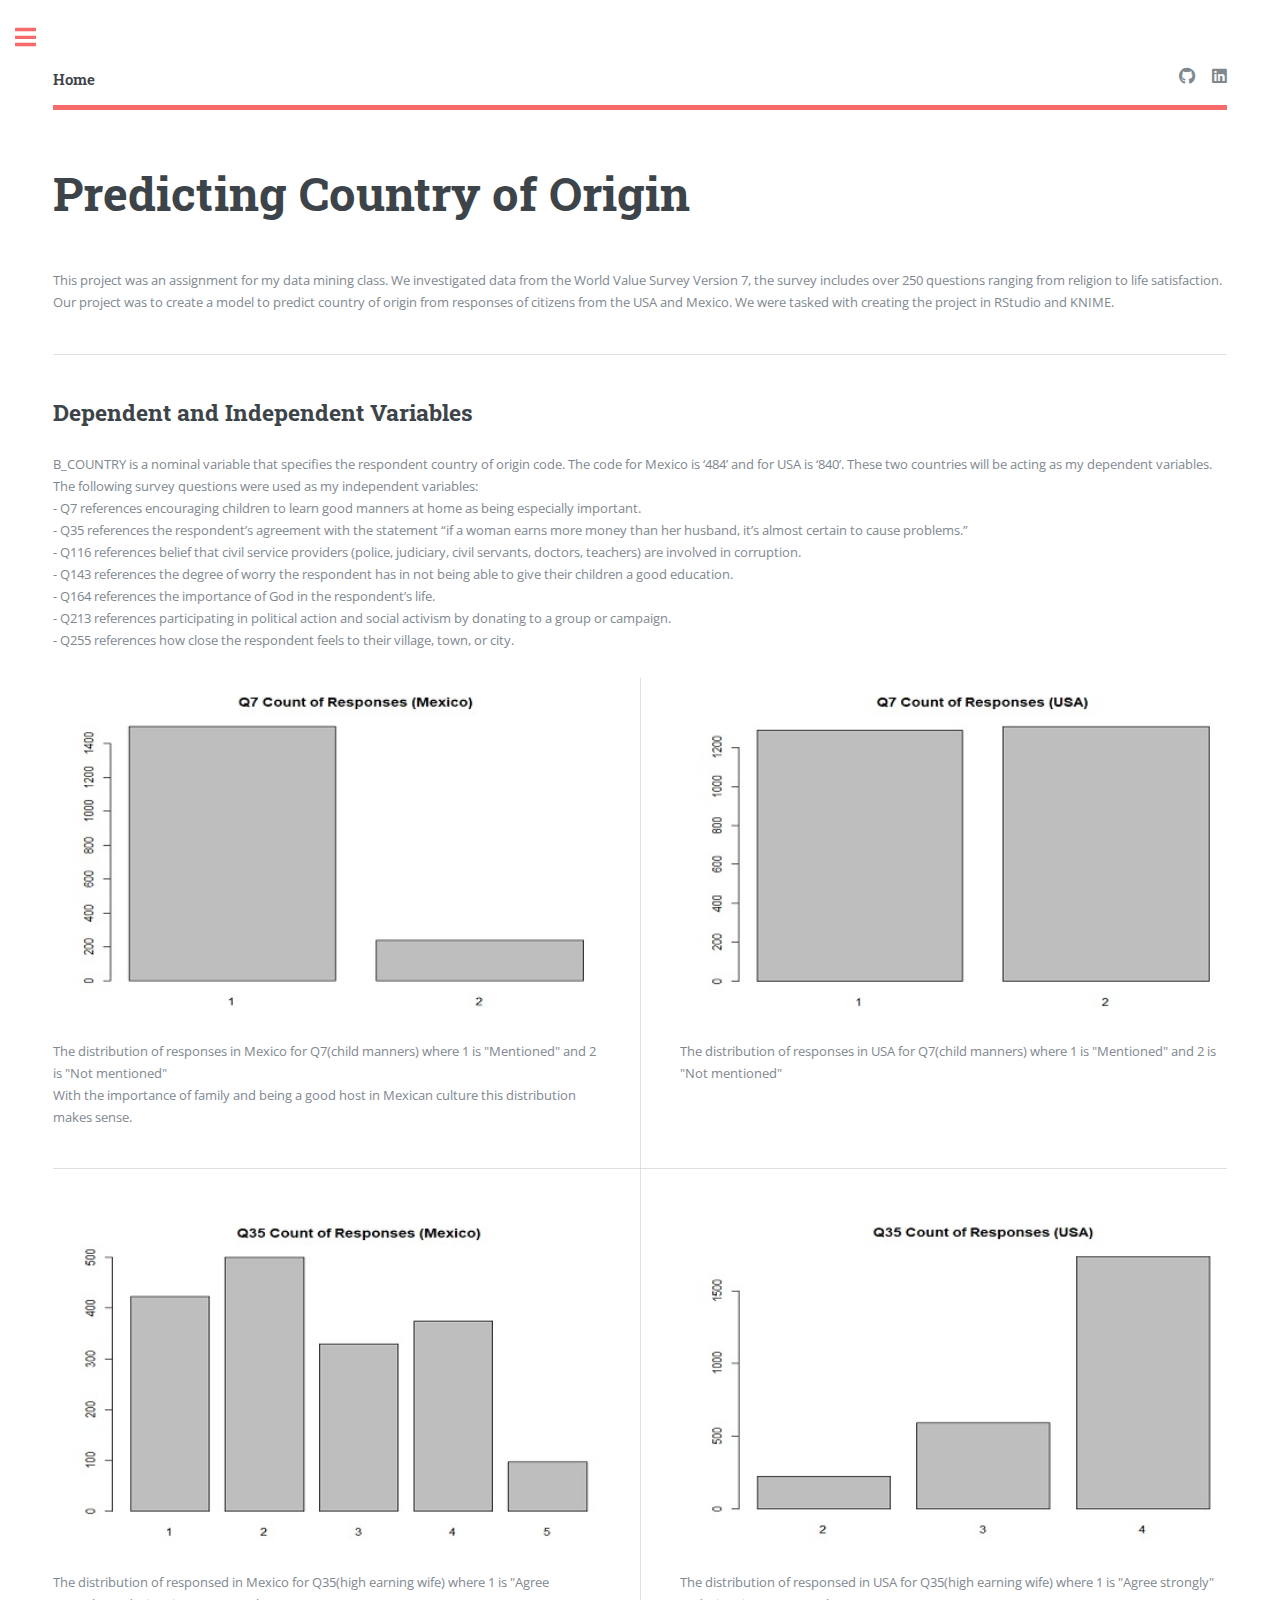
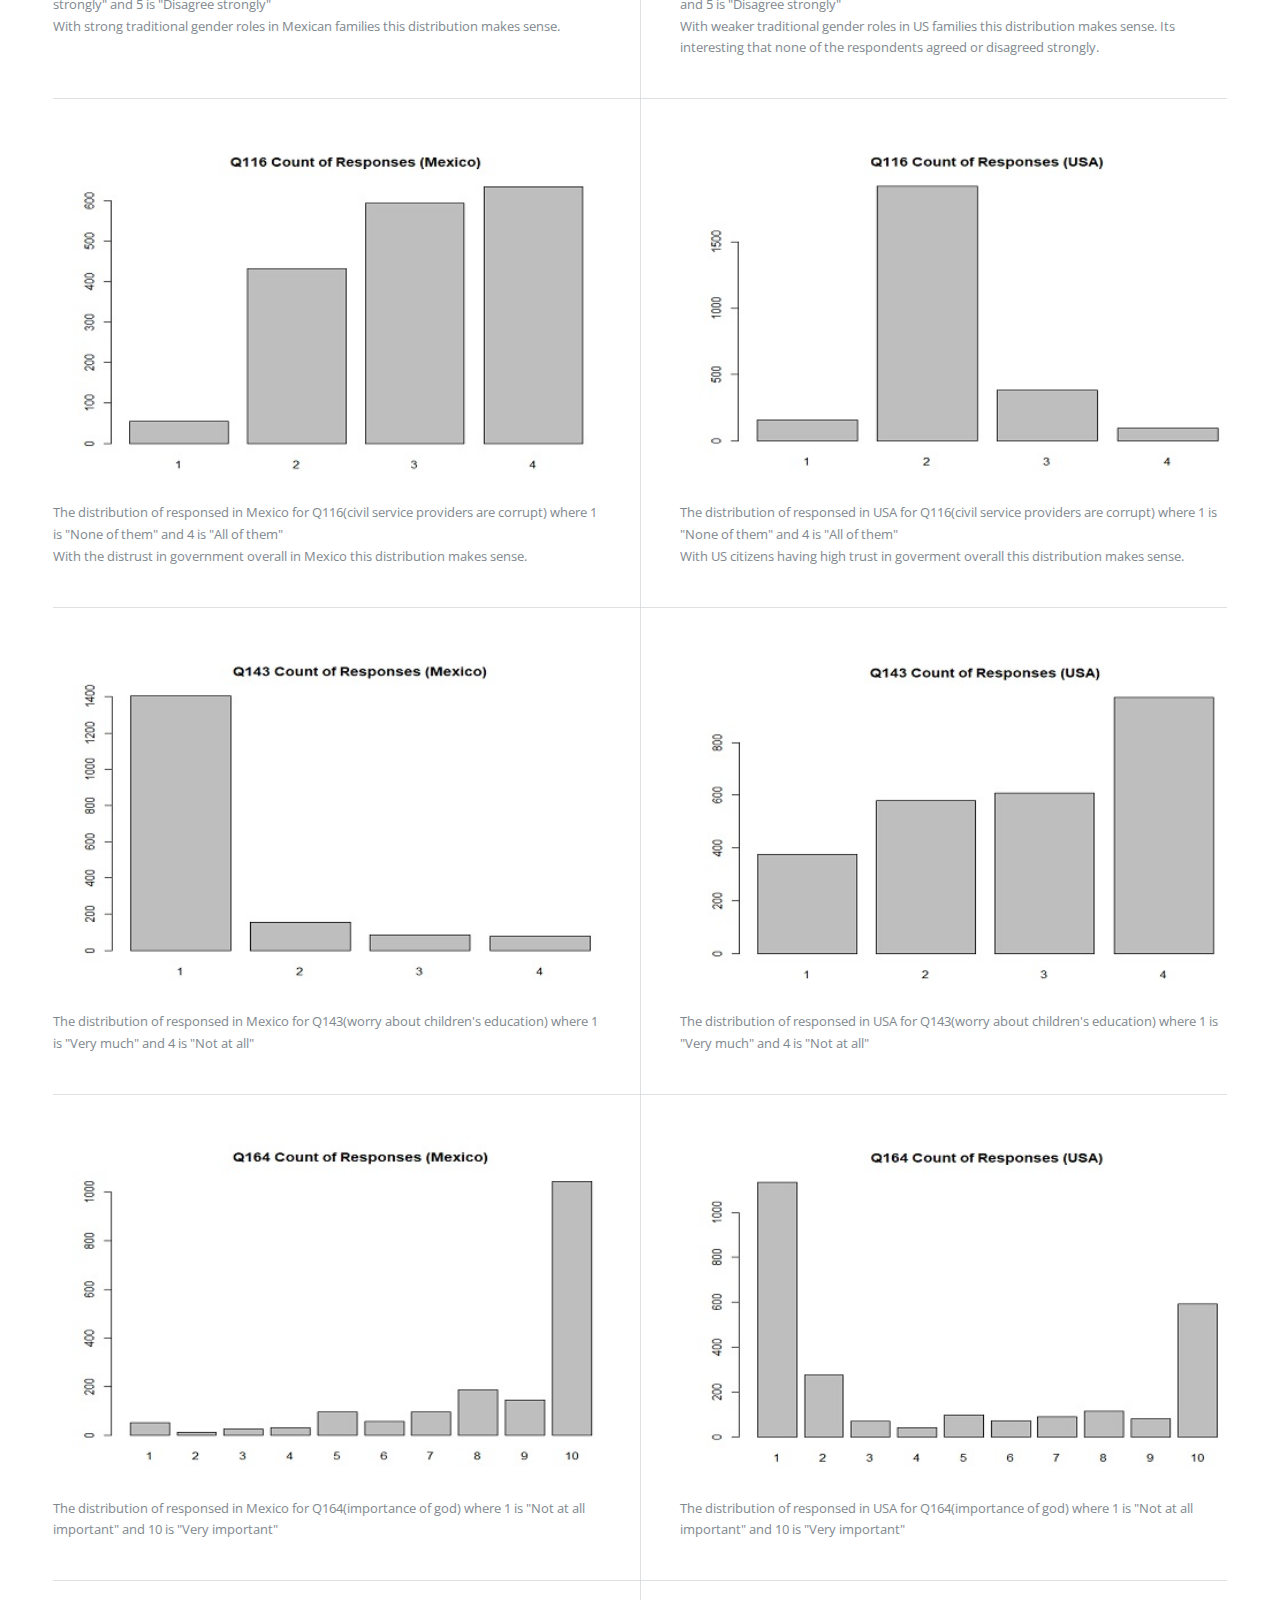
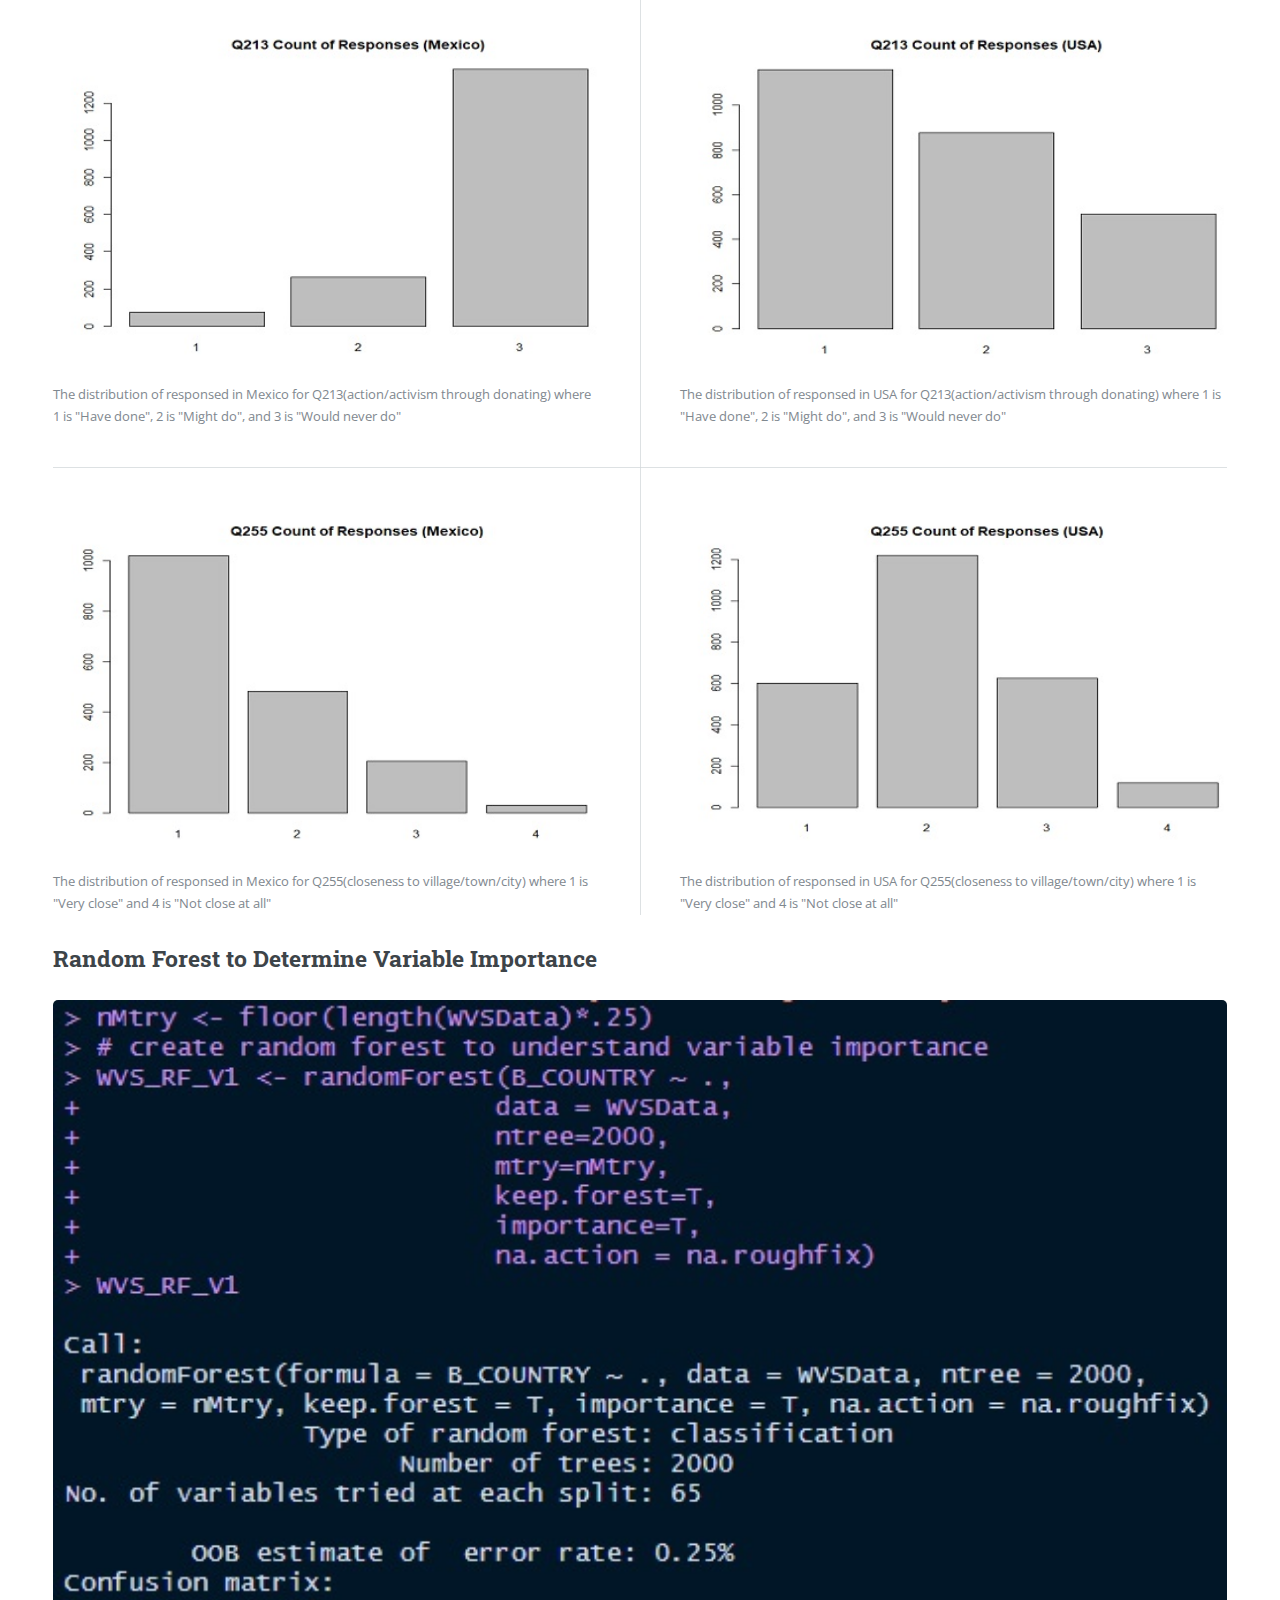
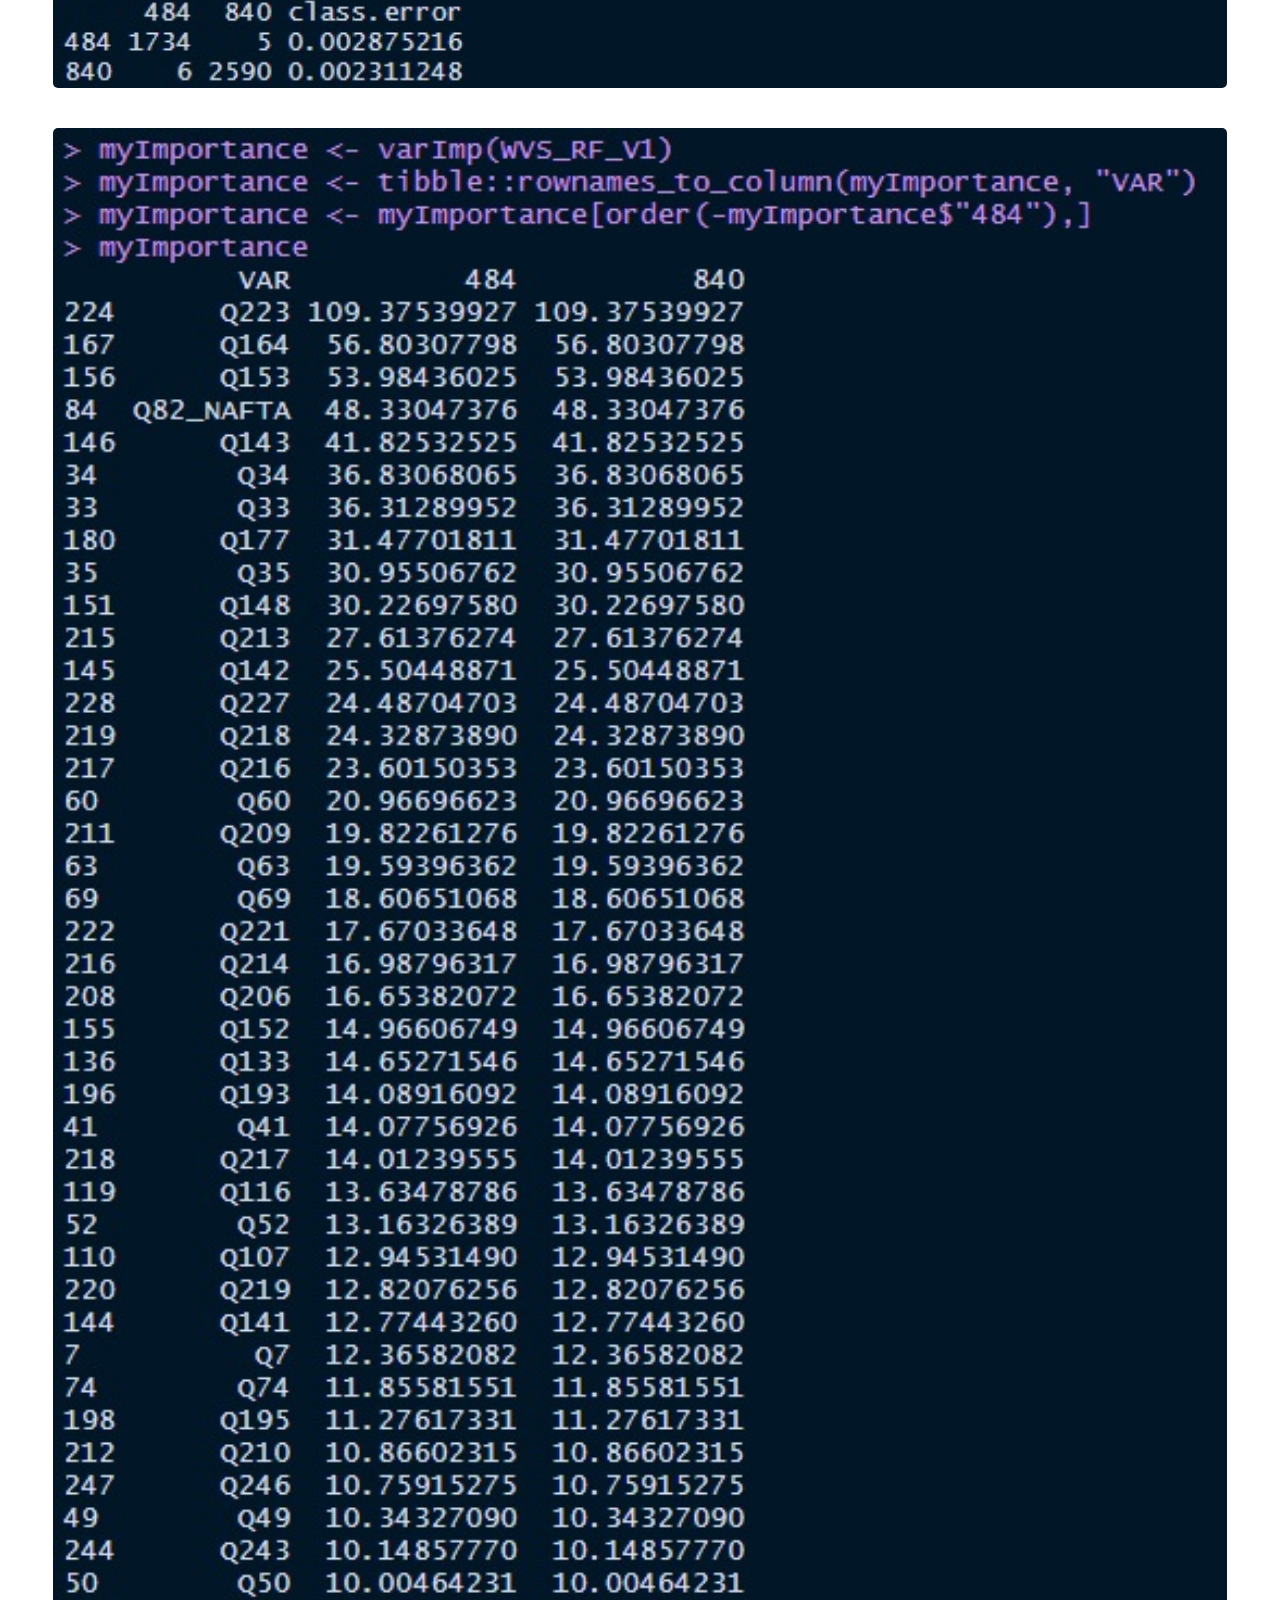
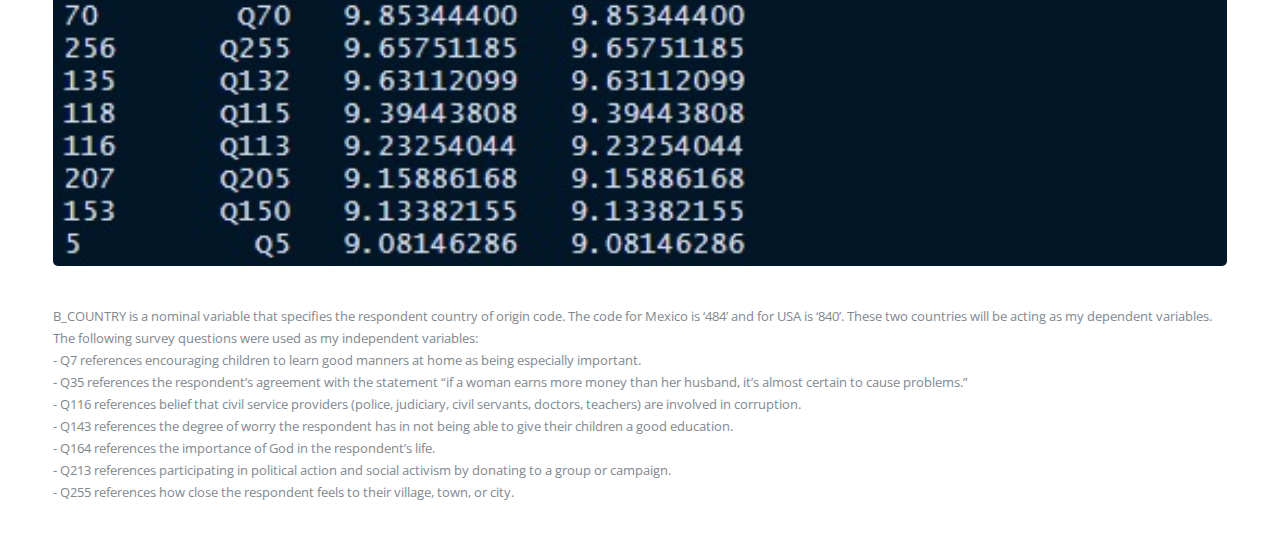
==== commit 542f6e7f: "updating country of origin project" ====
--- a/countryOrigin.html
+++ b/countryOrigin.html
@@ -21,54 +21,169 @@
 						<div class="inner">
 
 							<!-- Header -->
-								<header id="header">
-									<a href="index.html" class="logo"><strong>Home</strong></a>
-									<ul class="icons">
-										<li><a href="#" class="icon brands fa fa-github"><span class="label">GitHub</span></a></li>
-										<li><a href="#" class="icon brands fa fa-bitcoin"><span class="label">Bitcoin</span></a></li>
-									</ul>
-								</header>
+							<header id="header">
+								<a href="index.html" class="logo"><strong>Home</strong></a>
+								<ul class="icons">
+									<li><a href="https://github.com/rlgood" class="icon brands fa fa-github"><span class="label">GitHub</span></a></li>
+									<li><a href="https://www.linkedin.com/in/robertlouisgood/" class="icon brands fa fa-linkedin"><span class="label">LinkedIn</span></a></li>
+								</ul>
+
+							</header>
 
 							<!-- Content -->
-								<section>
-									<header class="main">
-										<h1>Predicting Country of Origin</h1>
-										</header>
-
-									<span class="image main"><img src="images/picUWSP.jpg" alt="" /></span>
-
-									<p>
-										In 2008 I had the opportunity to be the first person in my family to pursue a 4 year college degree. Nothing stood out to me, at
-										eighteen I wasn't really sure what I wanted to do for the rest of my life. The University of Wisconsin-Stevens Point checked a lot 
-										boxes in my search, it was close enough to family that I could still see them on the weekends but it was far enough away that I 
-										could go out on my own. It was also very affordable compared to other options I was considering. In 2012 I graduation with a double
-										major in Economics and Business Administration
-									</p>
-									
-									<hr class="major" />
-
-									<h2>Bachelor of Science - Data Analytics</h2>
-									<p>
-										University of Wisconsin-Stevens Point
-										<br /> January 2020 - May 2021
-										<br />
-										<br /> Key Classes:
-										<br /> > Programming for Data Analytics
-										<br /> > Object Oriented Programming
-										<br /> > Applied Calculus
-										<br /> > Database Design and Implementation
-										<br /> > Elementary Statistical Methods
-										<br /> > Data Visualization and Communication
-										<br /> > Econometrics
-										<br /> > Principles of Data and Modeling
-										<br /> > Advanced Database
-										<br /> > Data Mining
-										<br /> > Analytics and Decision Making
-										<br /> > Marketing Analytics
-										<br /> > Applied Analytics Project (Capstone)
-									</p>
-			
-								</section>
+							<section>
+								<header class="main">
+									<h1>Predicting Country of Origin</h1>
+								</header>
+
+								<p>
+									This project was an assignment for my data mining class. We investigated data from the World Value Survey Version 7,
+									the survey includes over 250 questions ranging from religion to life satisfaction. Our project was to create a model
+									to predict country of origin from responses of citizens from the USA and Mexico. We were tasked with creating the
+									project in RStudio and KNIME.
+								</p>
+
+								<hr class="major" />
+
+								<h2>Dependent and Independent Variables</h2>
+								<p>
+									B_COUNTRY is a nominal variable that specifies the respondent country of origin code.
+									The code for Mexico is ‘484’ and for USA is ‘840’. These two countries will be acting as my dependent variables.
+									The following survey questions were used as my independent variables:
+
+									<br /> - Q7 references encouraging children to learn good manners at home as being especially important.
+									<br /> - Q35 references the respondent’s agreement with the statement “if a woman earns more
+									money than her husband, it’s almost certain to cause problems.”
+									<br /> - Q116 references belief that civil service providers (police, judiciary, civil servants, doctors,
+									teachers) are involved in corruption.
+									<br /> - Q143 references the degree of worry the respondent has in not being able to give their children a good education.
+									<br /> - Q164 references the importance of God in the respondent’s life.
+									<br /> - Q213 references participating in political action and social activism by donating to a group or campaign.
+									<br /> - Q255 references how close the respondent feels to their village, town, or city.
+								</p>
+
+								<div class="posts">
+									<article>
+										<span class="image"><img src="images/histQ7Mexico.jpg" alt="" /></span>
+										<p>
+											The distribution of responses in Mexico for Q7(child manners) where 1 is "Mentioned" and 2 is "Not mentioned"
+											<br />With the importance of family and being a good host in Mexican culture this distribution makes sense.
+										</p>
+									</article>
+									<article>
+										<span class="image"><img src="images/histQ7USA.jpg" alt="" /></span>
+										<p>
+											The distribution of responses in USA for Q7(child manners) where 1 is "Mentioned" and 2 is "Not mentioned"
+										</p>
+									</article>
+									<article>
+										<span class="image"><img src="images/histQ35Mexico.jpg" alt="" /></span>
+										<p>
+											The distribution of responsed in Mexico for Q35(high earning wife) where 1 is "Agree strongly" and 5 is
+											"Disagree strongly"
+											<br />With strong traditional gender roles in Mexican families this distribution makes sense.
+										</p>
+									</article>
+									<article>
+										<span class="image"><img src="images/histQ35USA.jpg" alt="" /></span>
+										<p>
+											The distribution of responsed in USA for Q35(high earning wife) where 1 is "Agree strongly" and 5 is
+											"Disagree strongly"
+											<br />With weaker traditional gender roles in US families this distribution makes sense. Its interesting
+											that none of the respondents agreed or disagreed strongly.
+										</p>
+									</article>
+									<article>
+										<span class="image"><img src="images/histQ116Mexico.jpg" alt="" /></span>
+										<p>
+											The distribution of responsed in Mexico for Q116(civil service providers are corrupt) where 1 is
+											"None of them" and 4 is "All of them"
+											<br />With the distrust in government overall in Mexico this distribution makes sense.
+										</p>
+									</article>
+									<article>
+										<span class="image"><img src="images/histQ116USA.jpg" alt="" /></span>
+										<p>
+											The distribution of responsed in USA for Q116(civil service providers are corrupt) where 1 is
+											"None of them" and 4 is "All of them"
+											<br />With US citizens having high trust in goverment overall this distribution makes sense.
+										</p>
+									</article>
+									<article>
+										<span class="image"><img src="images/histQ143Mexico.jpg" alt="" /></span>
+										<p>
+											The distribution of responsed in Mexico for Q143(worry about children's education) where 1 is "Very much" and
+											4 is "Not at all"
+										</p>
+									</article>
+									<article>
+										<span class="image"><img src="images/histQ143USA.jpg" alt="" /></span>
+										<p>
+											The distribution of responsed in USA for Q143(worry about children's education) where 1 is "Very much" and
+											4 is "Not at all"
+										</p>
+									</article>
+									<article>
+										<span class="image"><img src="images/histQ164Mexico.jpg" alt="" /></span>
+										<p>
+											The distribution of responsed in Mexico for Q164(importance of god) where 1 is "Not at all important" and 10 is "Very important"
+										</p>
+									</article>
+									<article>
+										<span class="image"><img src="images/histQ164USA.jpg" alt="" /></span>
+										<p>
+											The distribution of responsed in USA for Q164(importance of god) where 1 is "Not at all important" and 10 is "Very important"
+										</p>
+									</article>
+									<article>
+										<span class="image"><img src="images/histQ213Mexico.jpg" alt="" /></span>
+										<p>
+											The distribution of responsed in Mexico for Q213(action/activism through donating) where 1 is "Have done", 2 is "Might do",
+											and 3 is "Would never do"
+										</p>
+									</article>
+									<article>
+										<span class="image"><img src="images/histQ213USA.jpg" alt="" /></span>
+										<p>
+											The distribution of responsed in USA for Q213(action/activism through donating) where 1 is "Have done", 2 is "Might do",
+											and 3 is "Would never do"
+										</p>
+									</article>
+									<article>
+										<span class="image"><img src="images/histQ255Mexico.jpg" alt="" /></span>
+										<p>
+											The distribution of responsed in Mexico for Q255(closeness to village/town/city) where 1 is "Very close" and 4 is "Not close at all"
+										</p>
+									</article>
+									<article>
+										<span class="image"><img src="images/histQ255USA.jpg" alt="" /></span>
+										<p>
+											The distribution of responsed in USA for Q255(closeness to village/town/city) where 1 is "Very close" and 4 is "Not close at all"
+										</p>
+									</article>
+								</div>
+								<div class="major" />
+								<h2>Random Forest to Determine Variable Importance</h2>
+
+								<span class="image main"><img src="images/randomForest.jpg" alt="" /></span>
+								<span class="image main"><img src="images/variableImportance.jpg" alt="" /></span>
+								<p>
+									B_COUNTRY is a nominal variable that specifies the respondent country of origin code.
+									The code for Mexico is ‘484’ and for USA is ‘840’. These two countries will be acting as my dependent variables.
+									The following survey questions were used as my independent variables:
+
+									<br /> - Q7 references encouraging children to learn good manners at home as being especially important.
+									<br /> - Q35 references the respondent’s agreement with the statement “if a woman earns more
+									money than her husband, it’s almost certain to cause problems.”
+									<br /> - Q116 references belief that civil service providers (police, judiciary, civil servants, doctors,
+									teachers) are involved in corruption.
+									<br /> - Q143 references the degree of worry the respondent has in not being able to give their children a good education.
+									<br /> - Q164 references the importance of God in the respondent’s life.
+									<br /> - Q213 references participating in political action and social activism by donating to a group or campaign.
+									<br /> - Q255 references how close the respondent feels to their village, town, or city.
+								</p>
+</div>
+</section>
 
 						</div>
 					</div>
@@ -134,9 +249,10 @@
 								<header class="major">
 									<h2>Get in touch</h2>
 								</header>
-								<p>If you'd like to get in touch to discuss a career opportunity please contact me at:</p>								<ul class="contact">
-									<li class="icon solid fa-envelope"><a href="rgood285@gmail.com">rgood285@gmail.com</a></li>
-									<li class="icon solid fa-phone">(715) 315-1756</li>
+								<p>If you'd like to get in touch to discuss a career opportunity please contact me at:</p>
+								<ul class="contact">
+									<li class="icon solid fa-envelope"><a href="mailto:rgood285@gmail.com">rgood285@gmail.com</a></li>
+									<li class="icon solid fa-phone"><a href="tel:7153151756">(715) 315-1756</a></li>
 									<li class="icon solid fa-home">
 										PO Box 333<br />
 										Amherst, WI 54406
@@ -146,8 +262,11 @@
 
 							<!-- Footer -->
 							<footer id="footer">
-								<p class="copyright">&copy; Robert Good. All rights reserved. 
-								<br /> Design: <a href="https://html5up.net">HTML5 UP</a>.</p>
+								<p class="copyright">
+									&copy; Robert Good. All rights reserved.</a>
+									<br />Design: <a href="https://html5up.net">HTML5 UP</a>.
+								</p>
+							</footer><a href="https://html5up.net">HTML5 UP</a>.</p>
 							</footer>
 
 						</div>
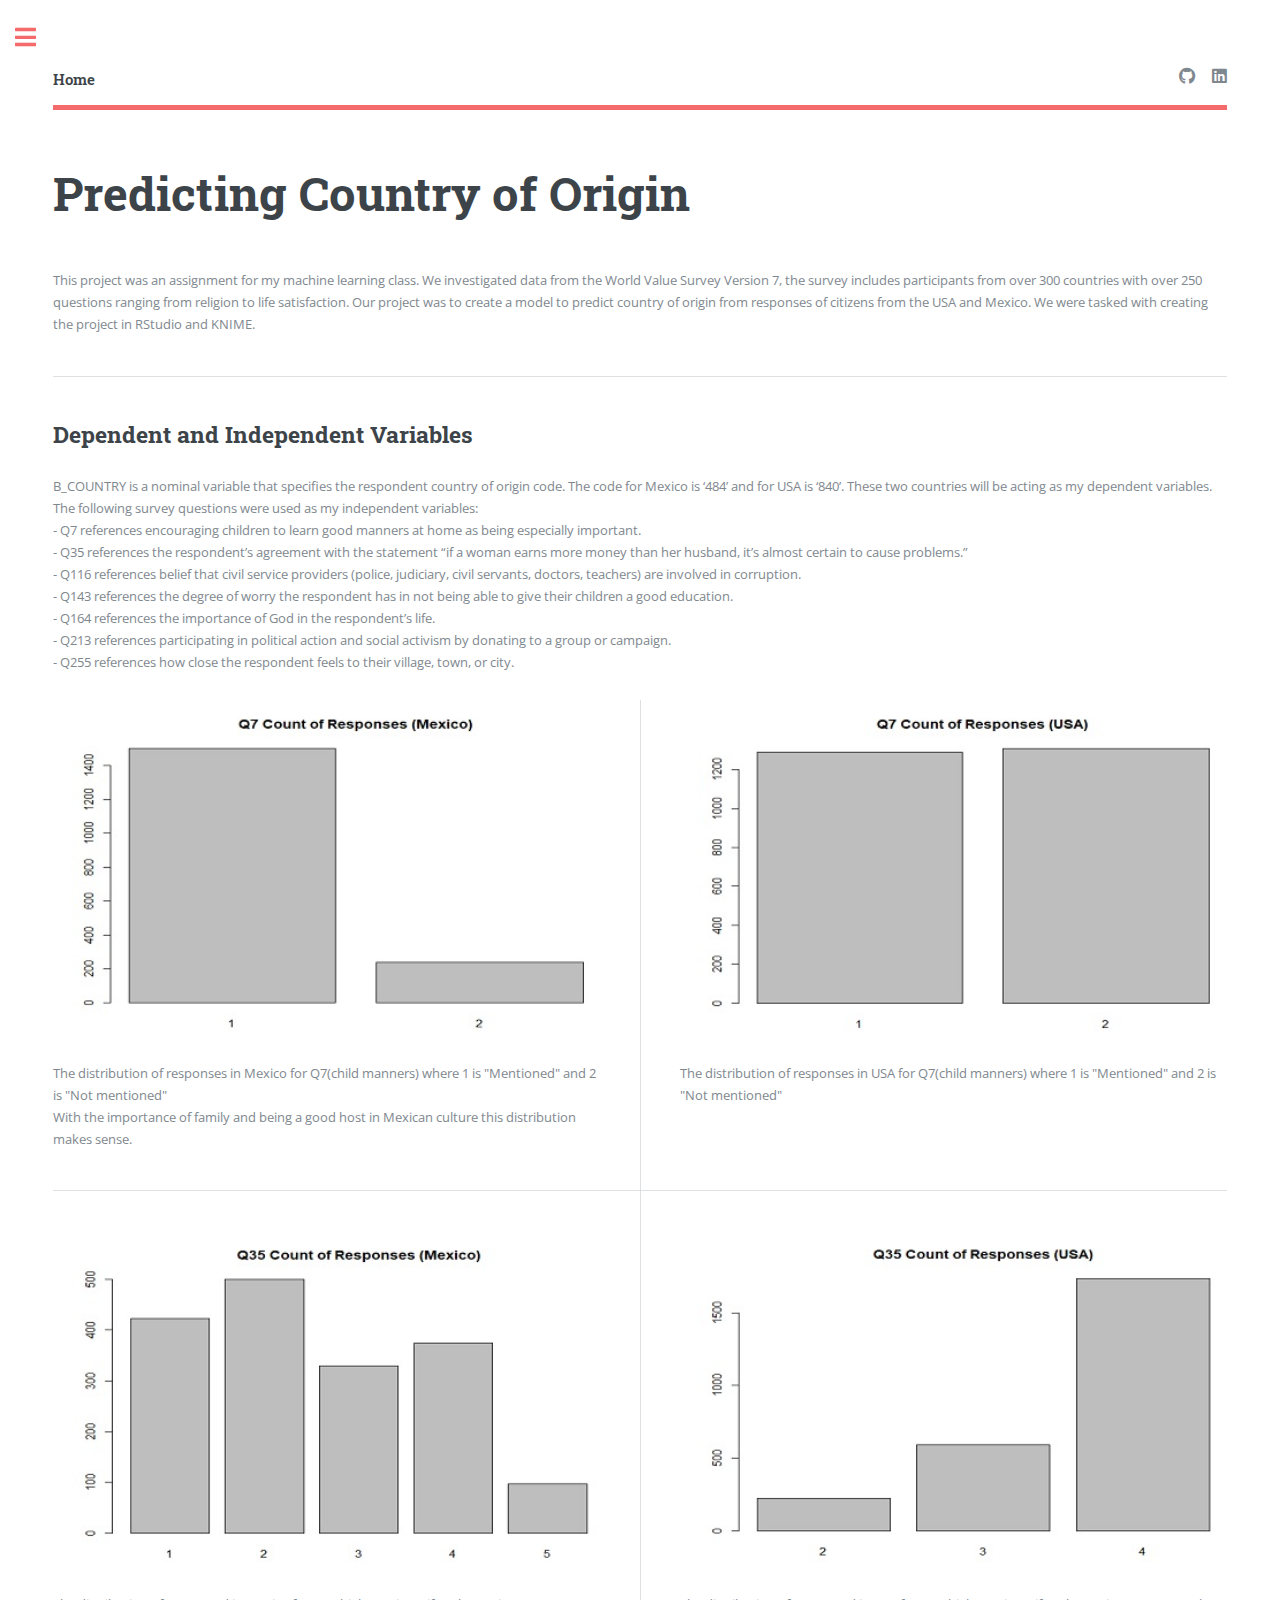
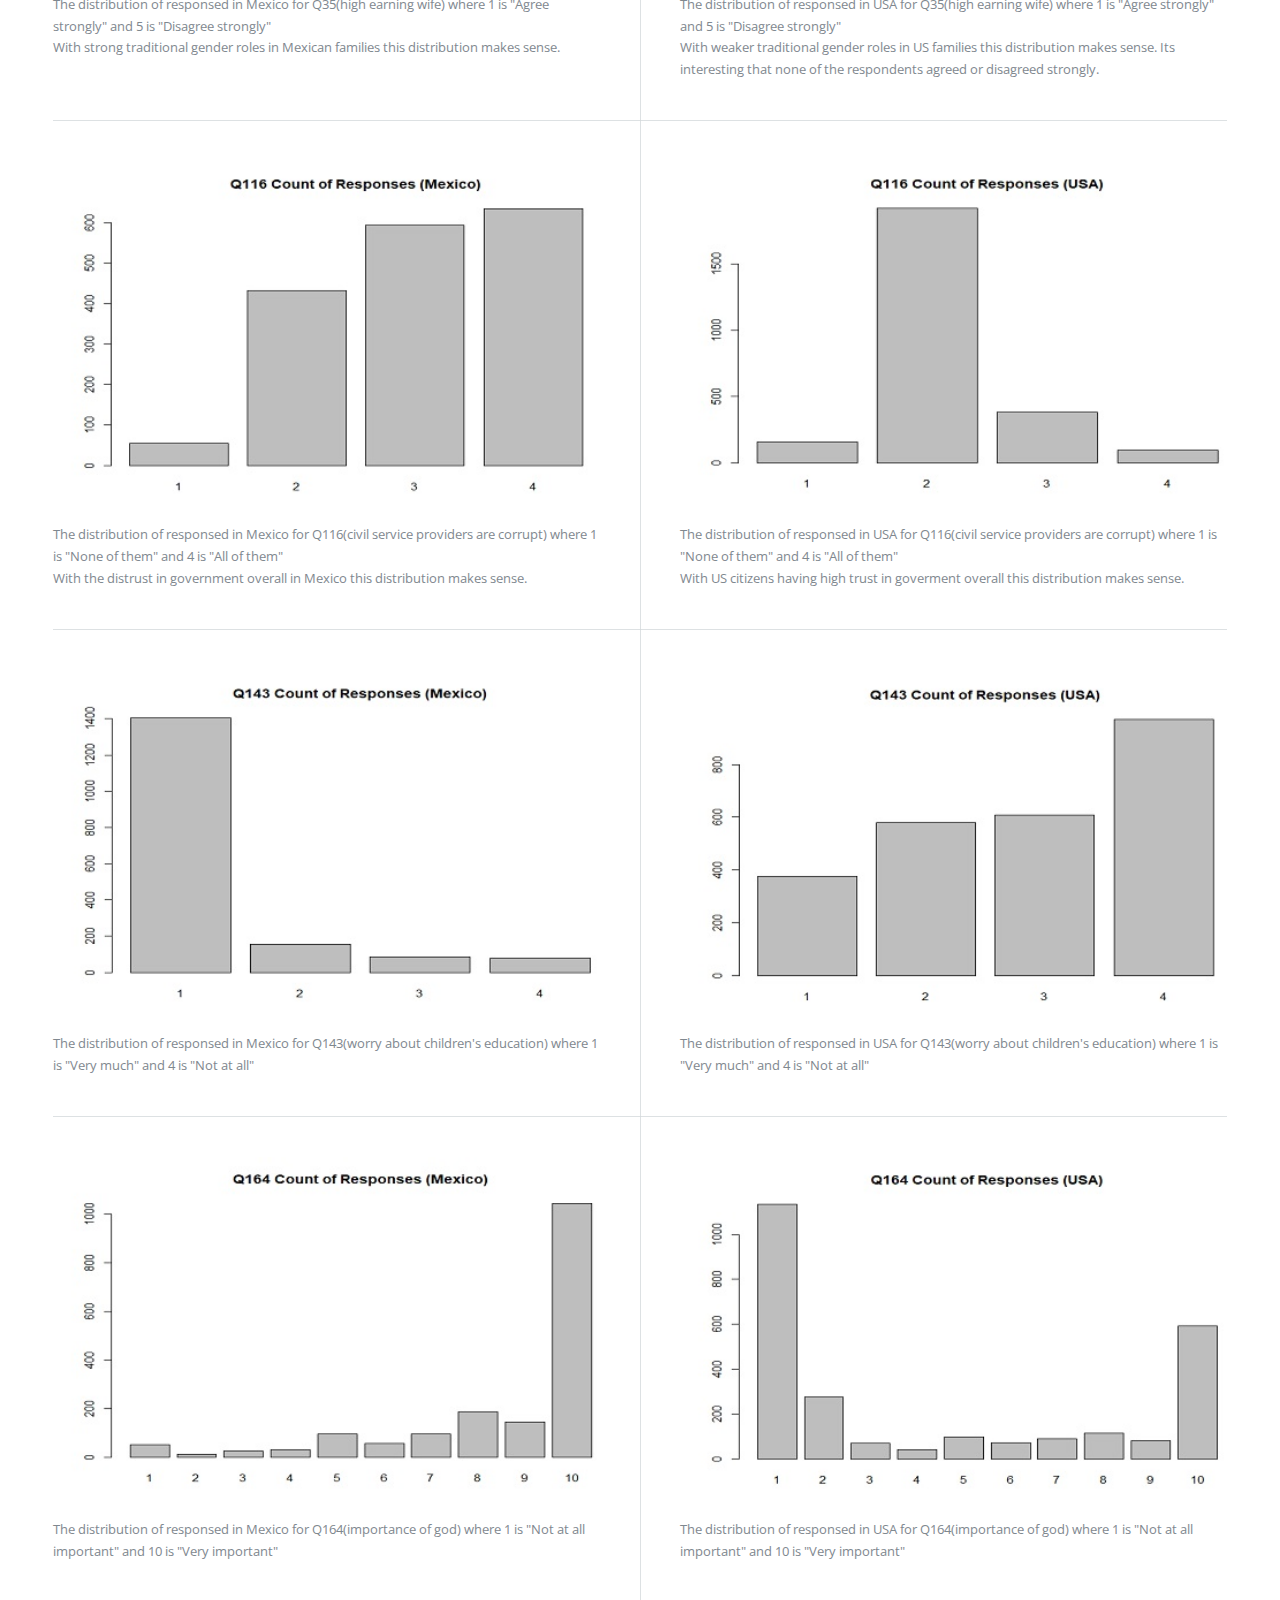
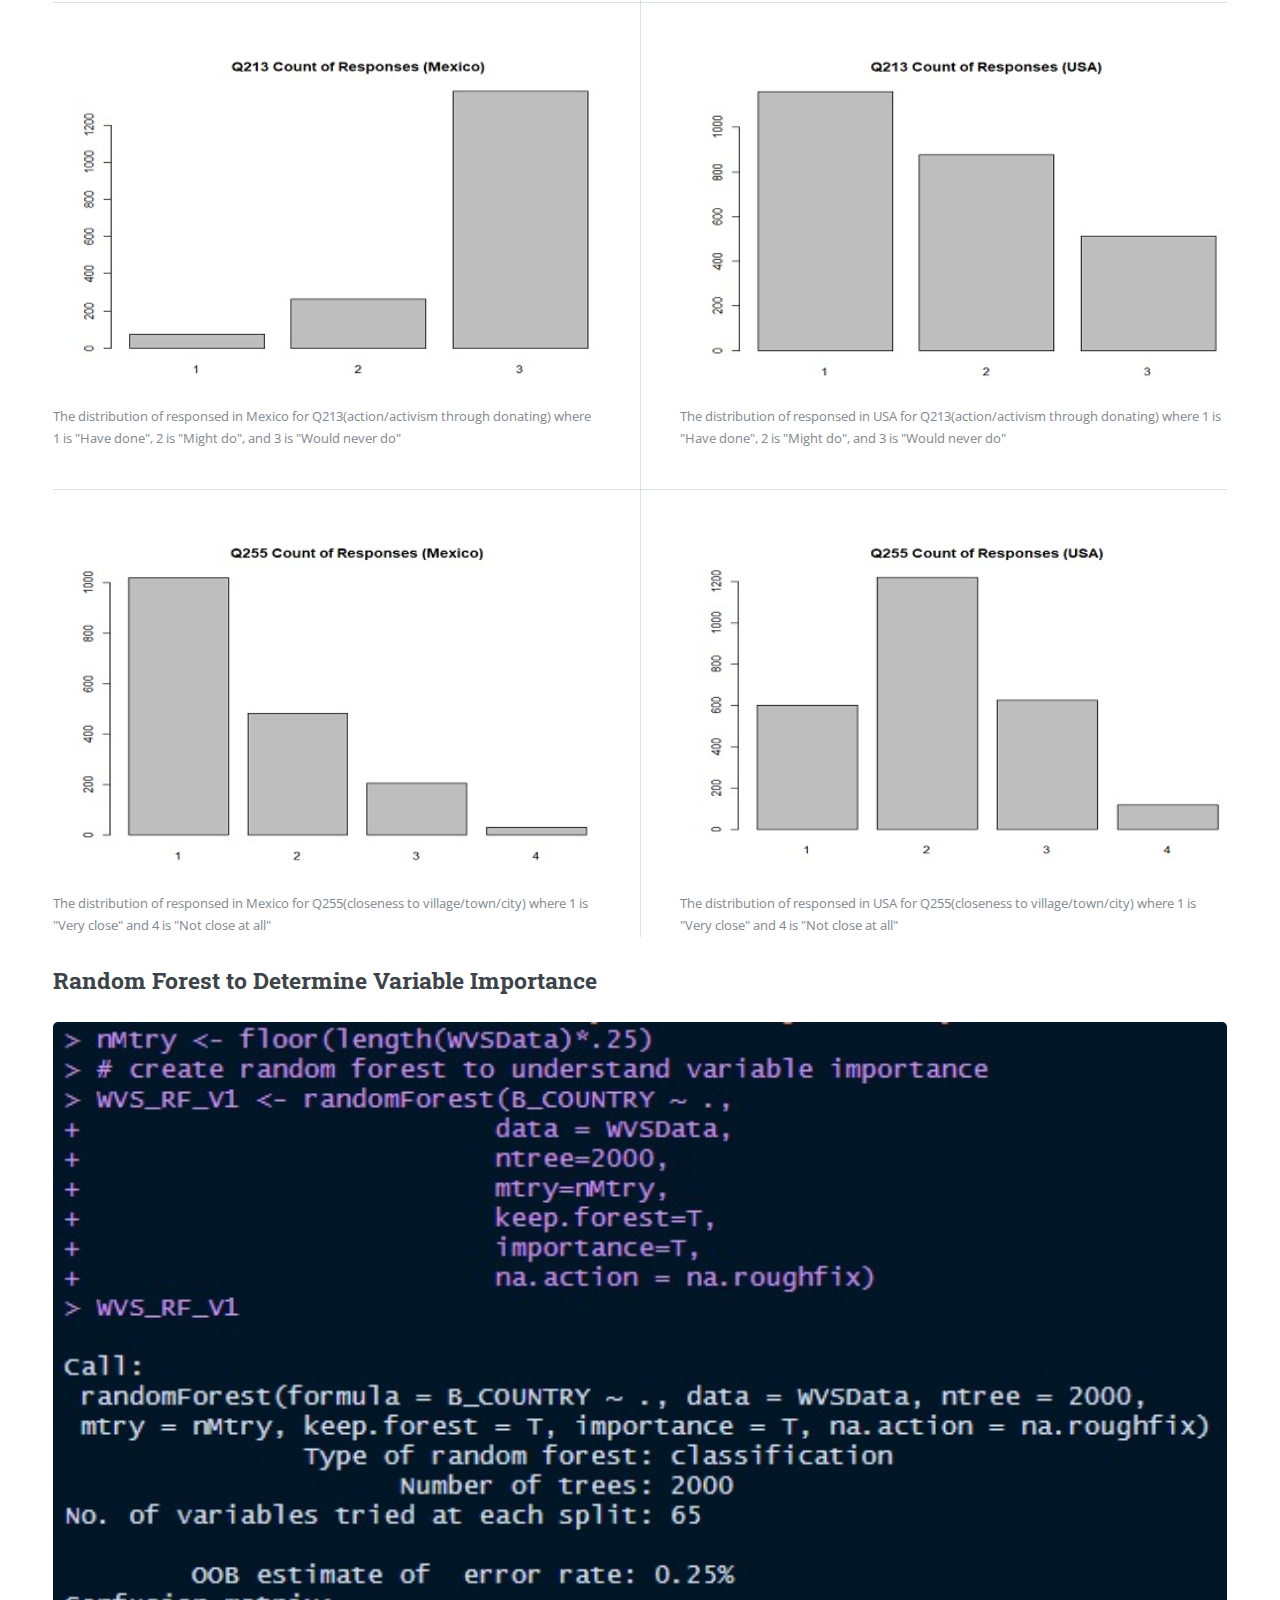
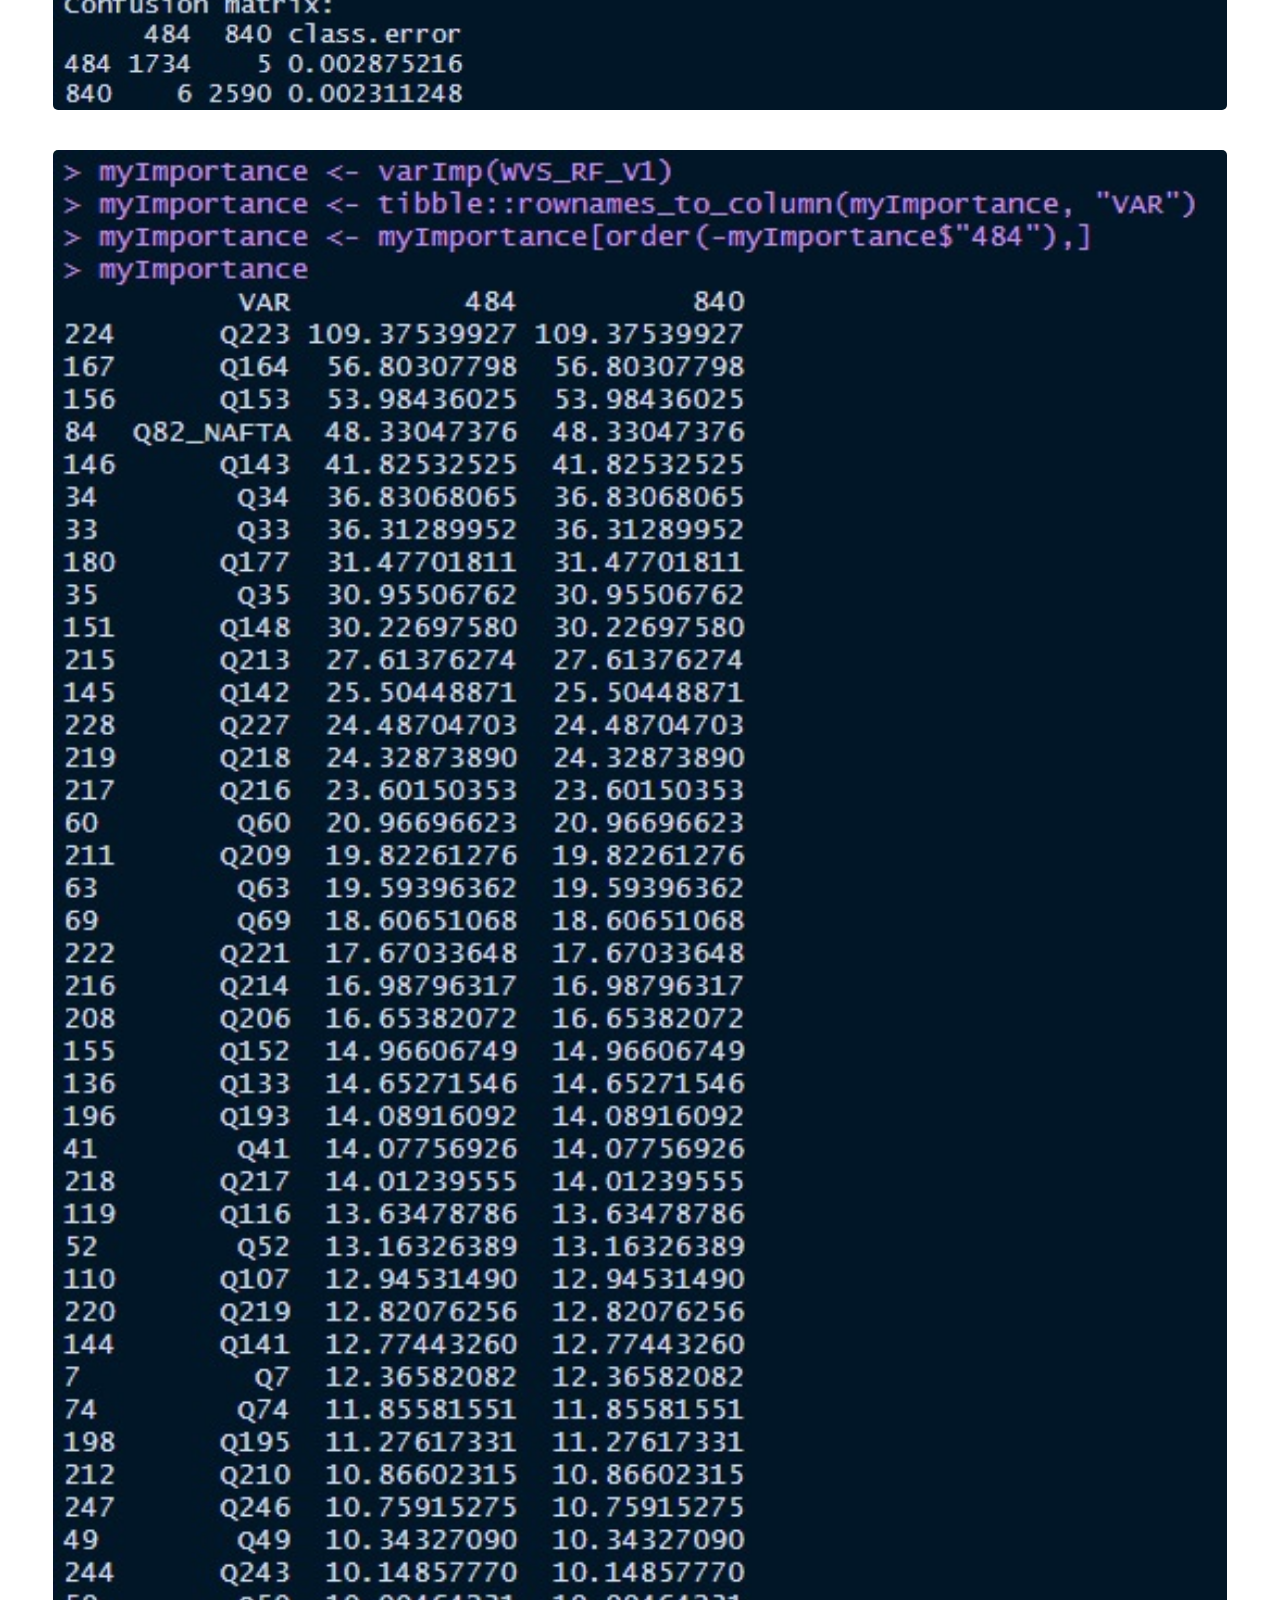
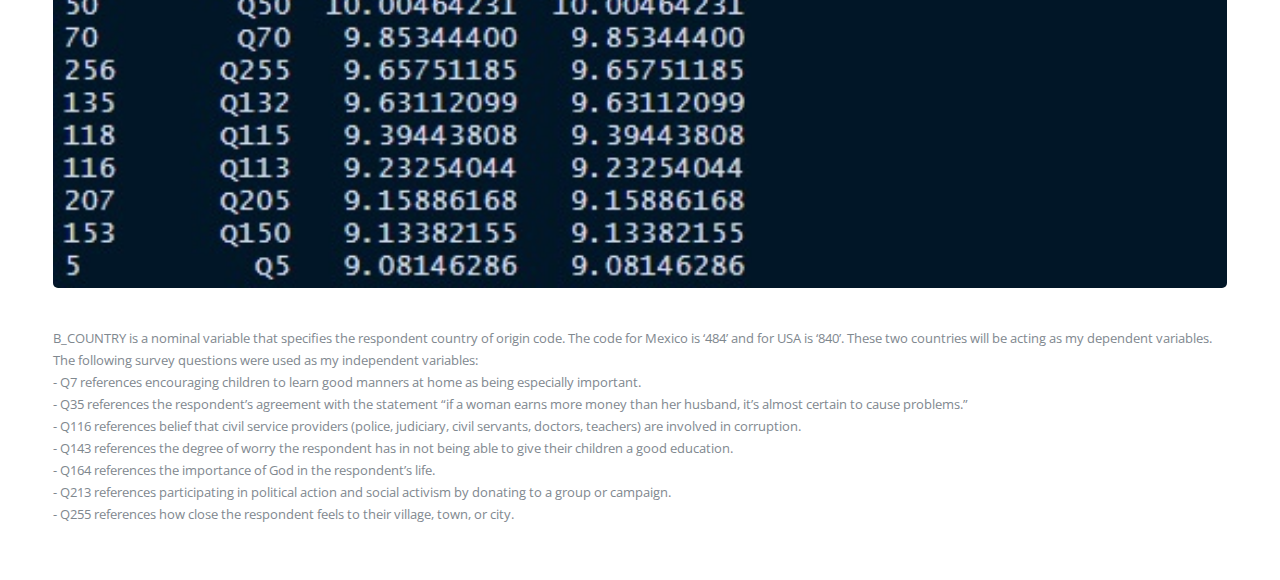
==== commit 4fcaa16c: "update countryOrigin.html proj desc" ====
--- a/countryOrigin.html
+++ b/countryOrigin.html
@@ -37,9 +37,9 @@
 								</header>
 
 								<p>
-									This project was an assignment for my data mining class. We investigated data from the World Value Survey Version 7,
-									the survey includes over 250 questions ranging from religion to life satisfaction. Our project was to create a model
-									to predict country of origin from responses of citizens from the USA and Mexico. We were tasked with creating the
+									This project was an assignment for my machine learning class. We investigated data from the World Value Survey Version 7,
+									the survey includes participants from over 300 countries with over 250 questions ranging from religion to life satisfaction. 
+									Our project was to create a model to predict country of origin from responses of citizens from the USA and Mexico. We were tasked with creating the
 									project in RStudio and KNIME.
 								</p>
 
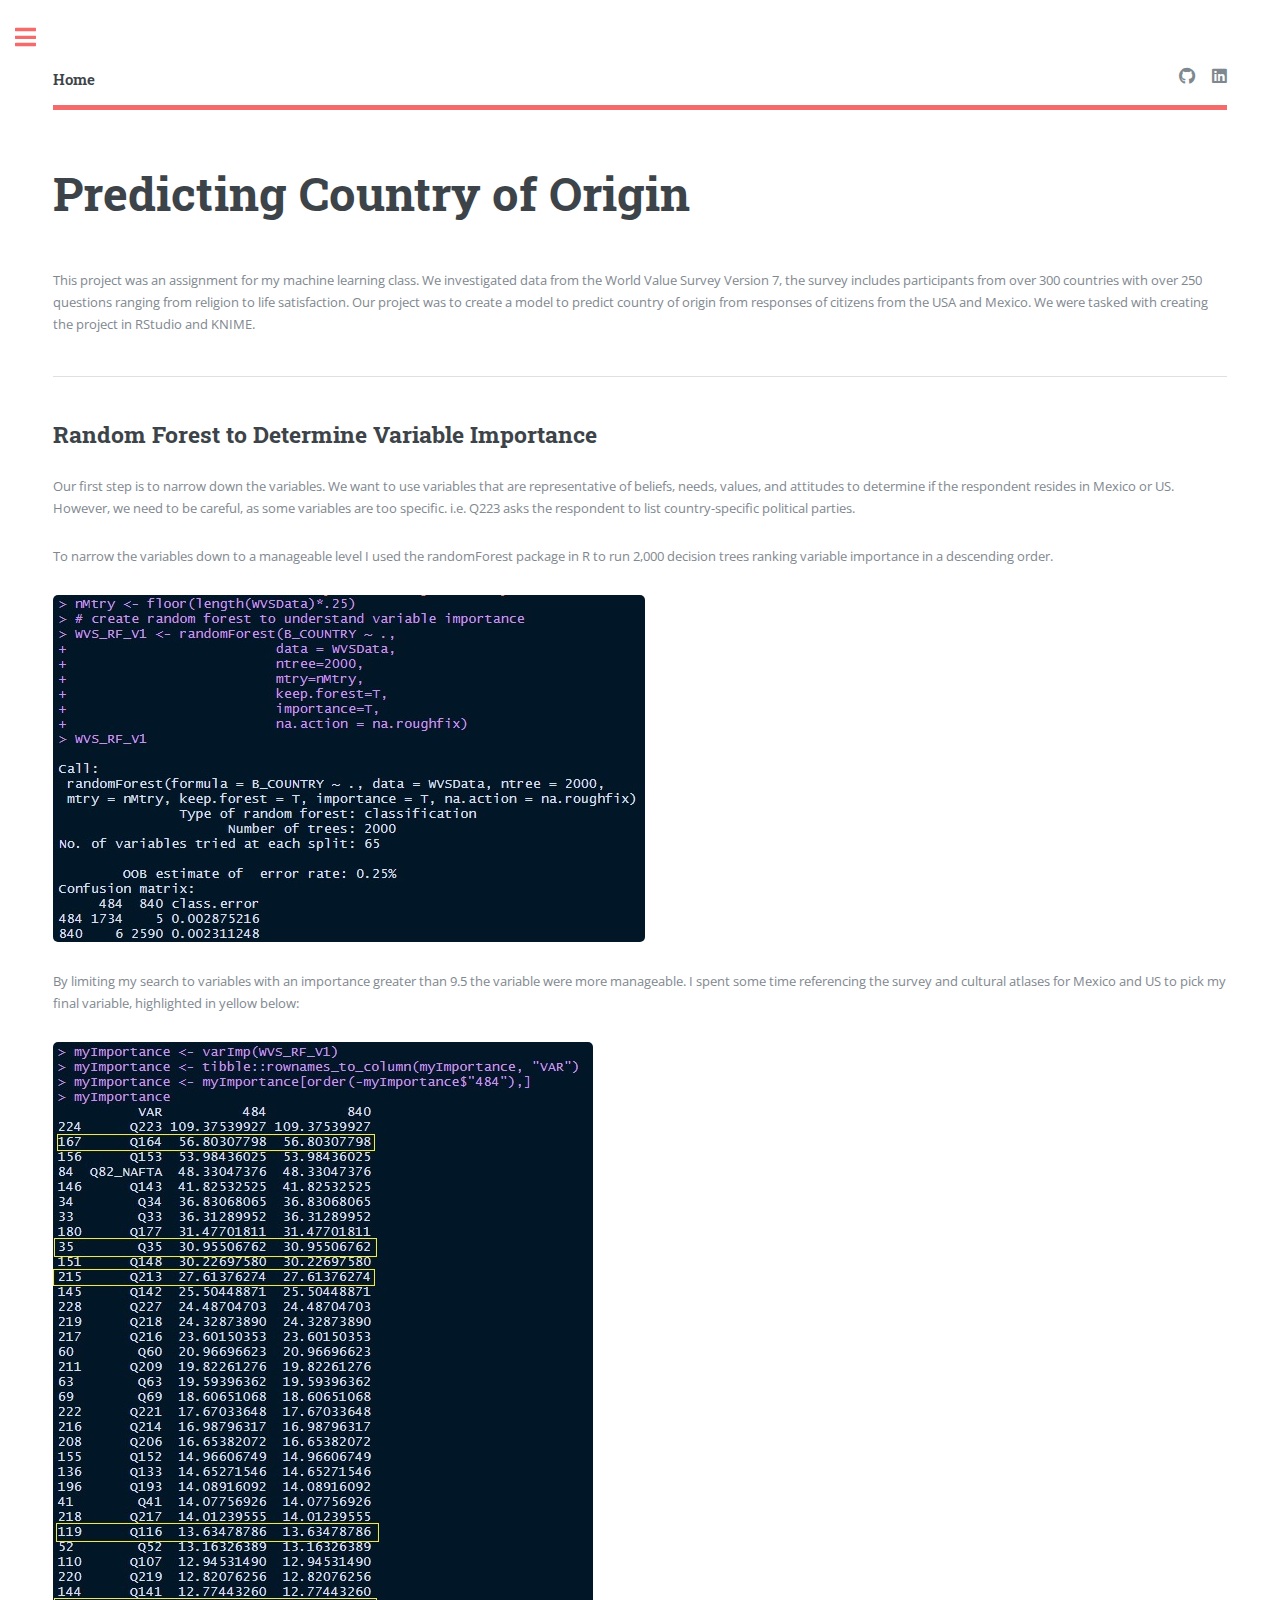
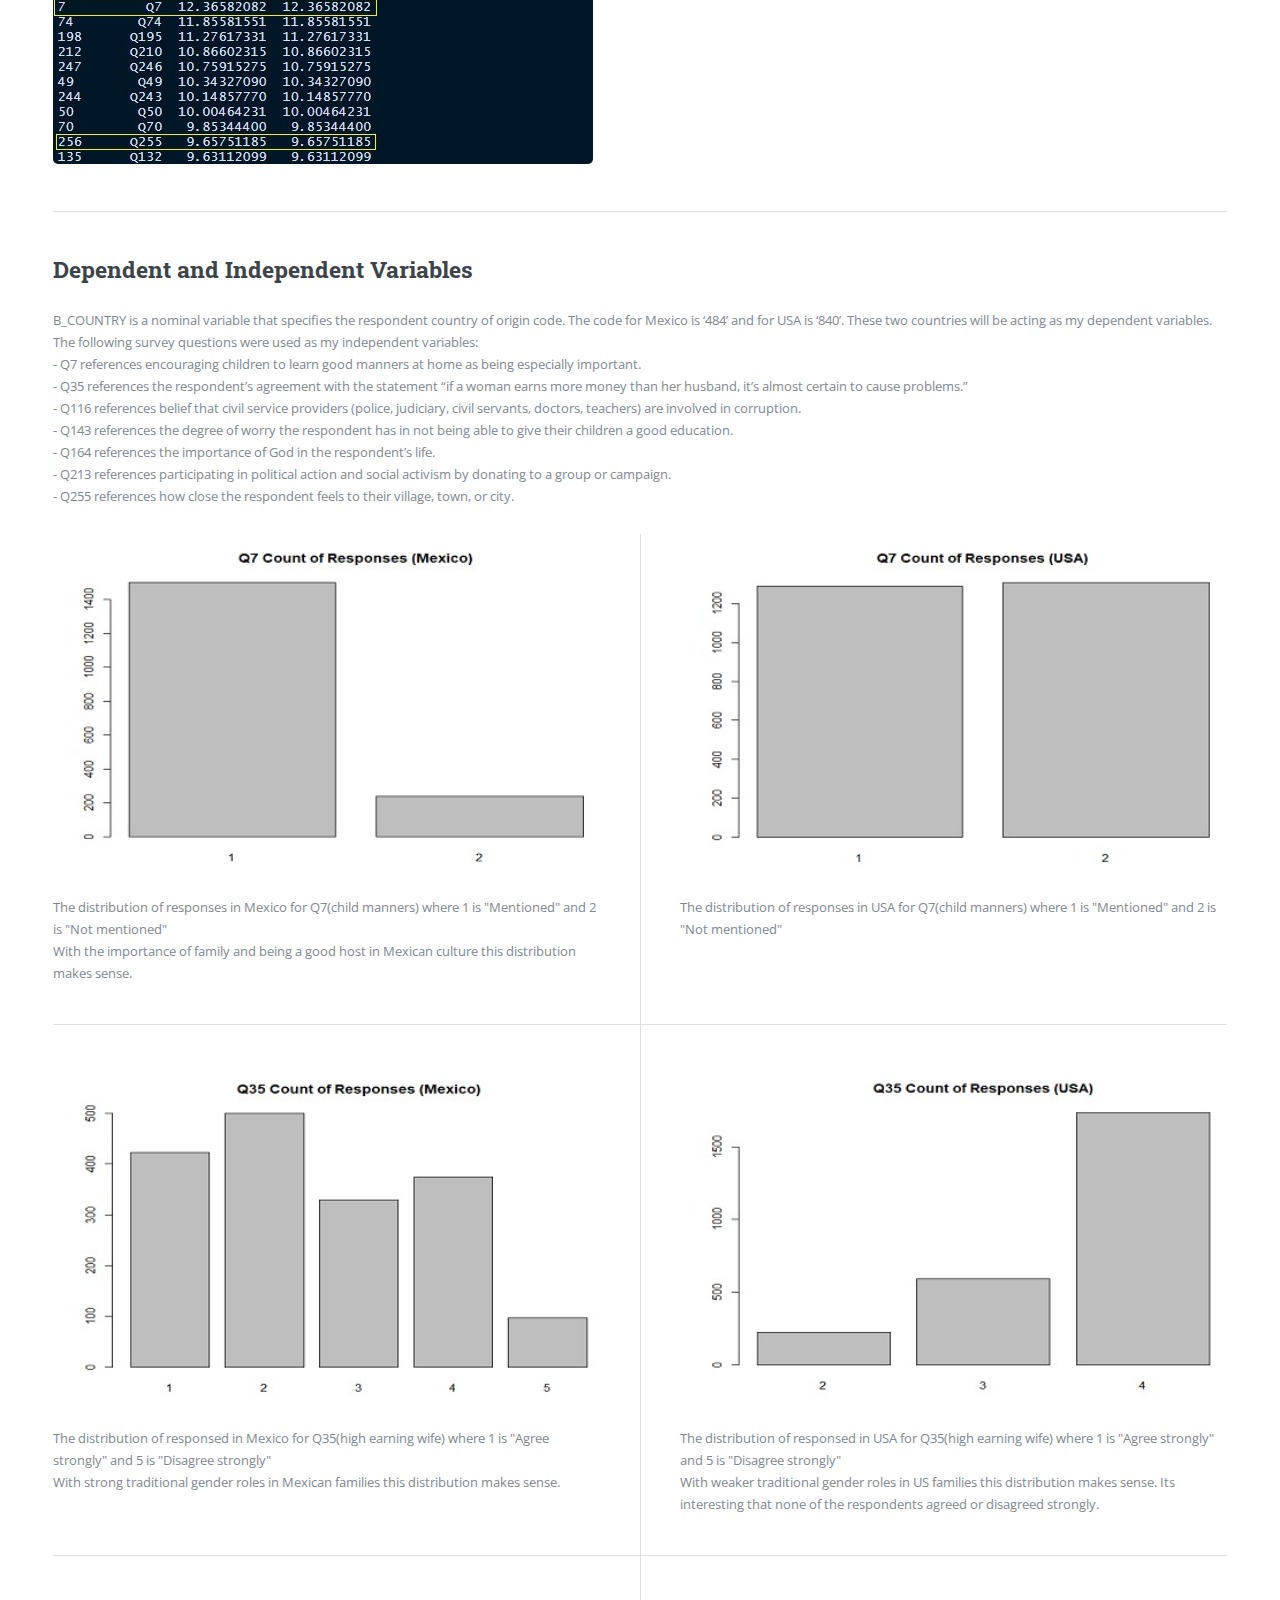
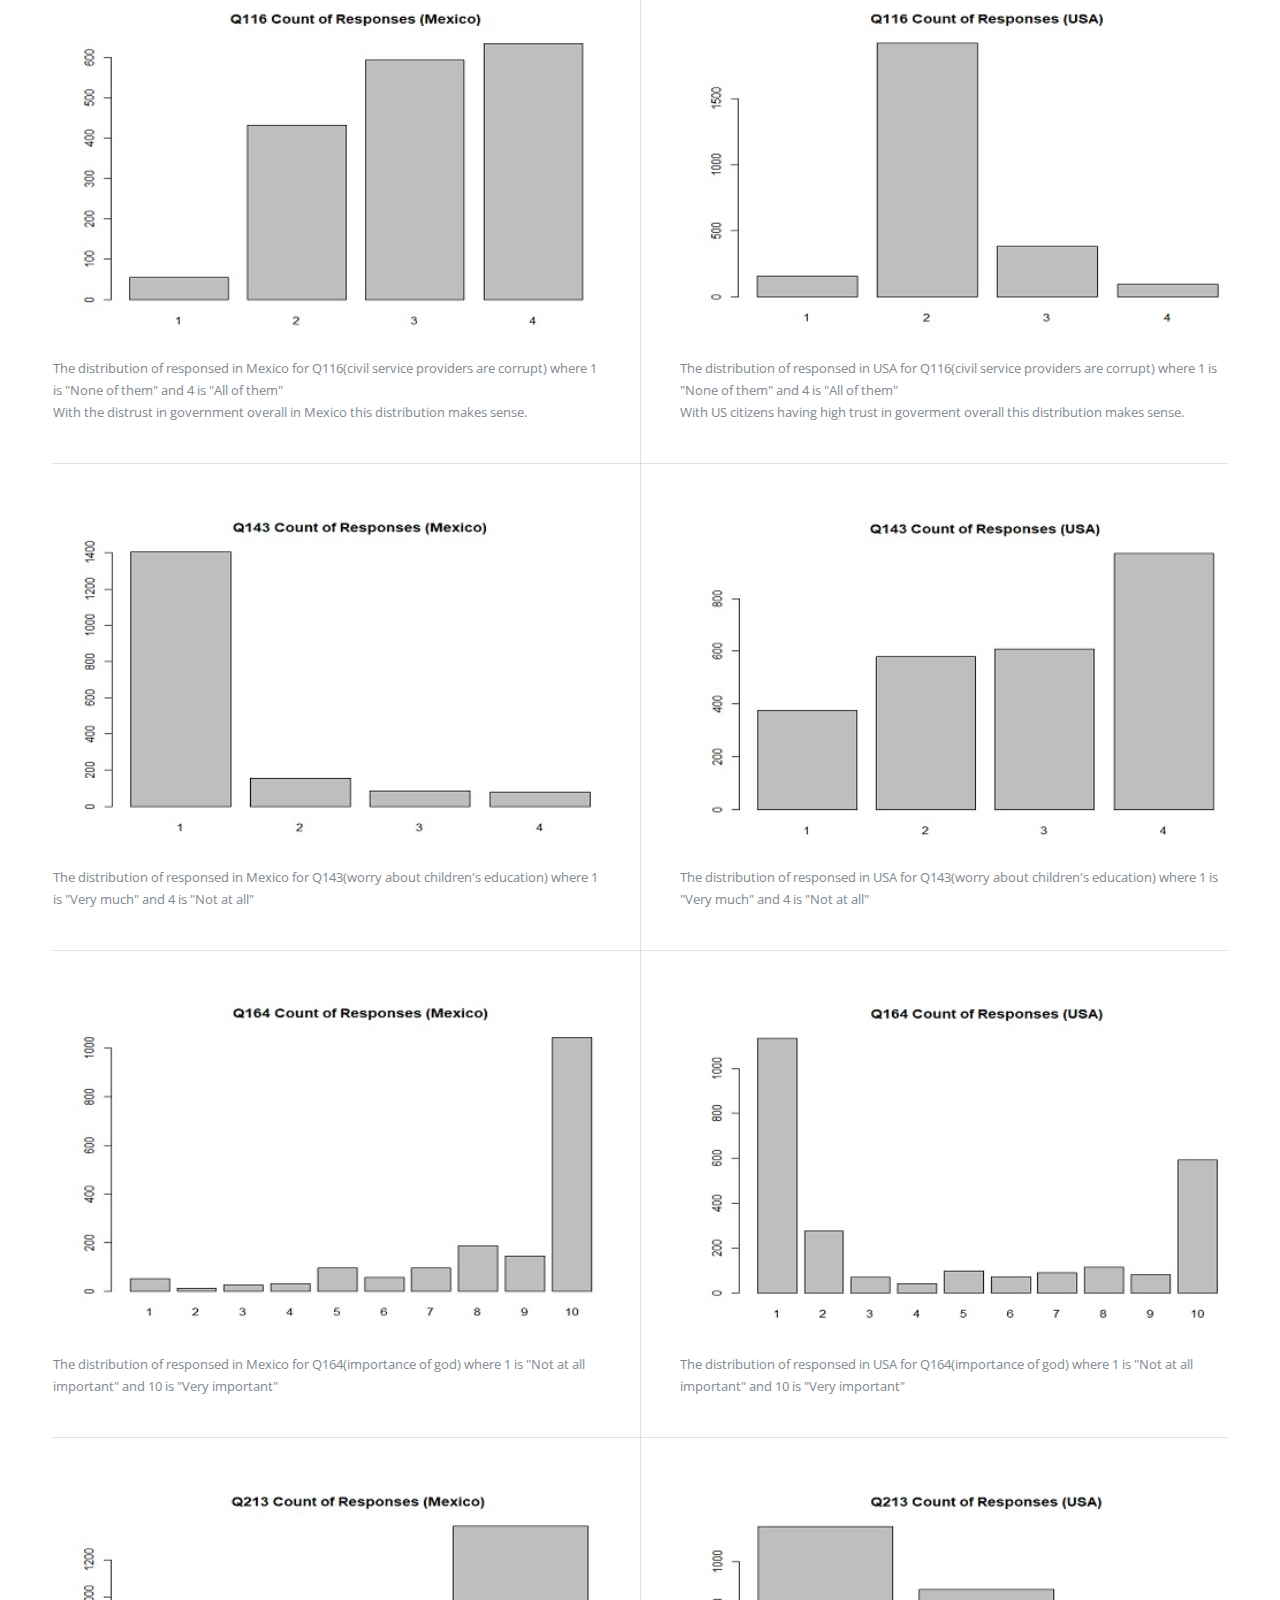
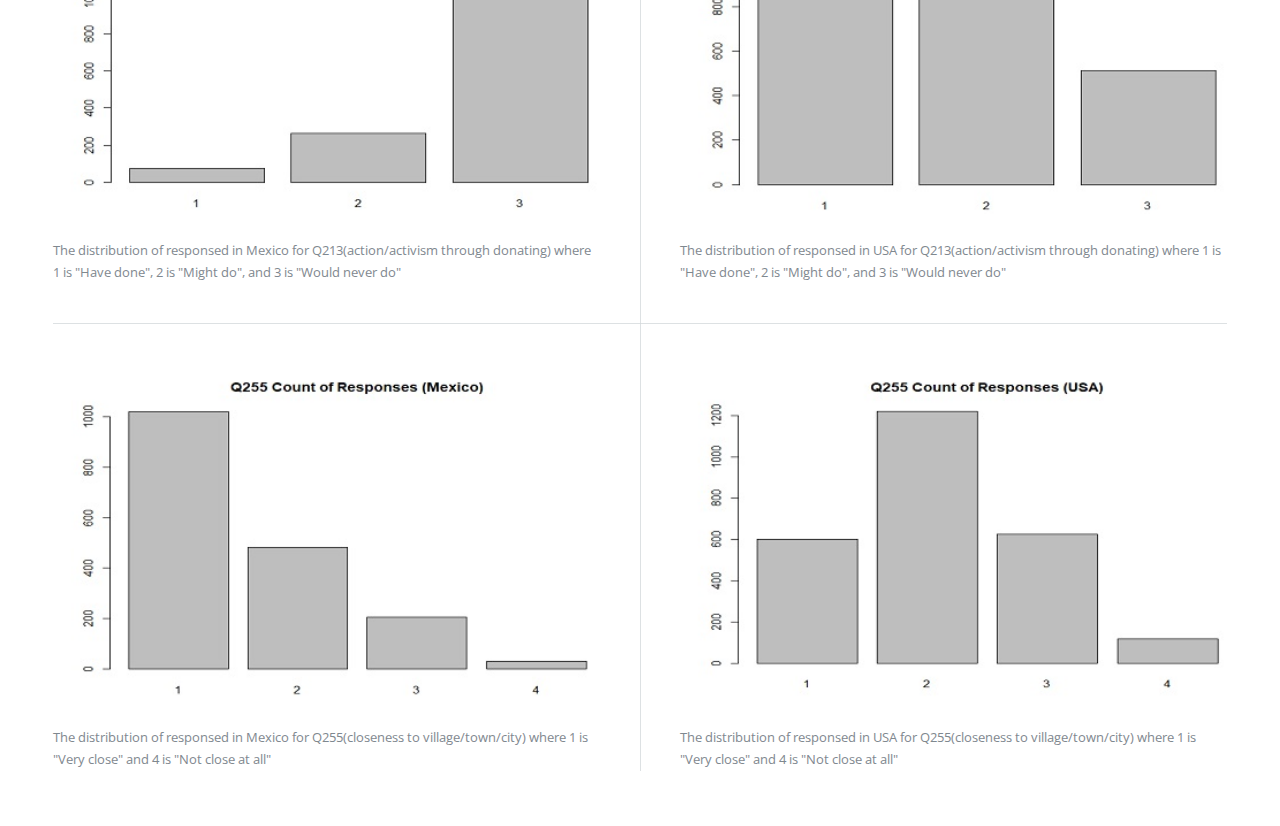
==== commit 0cffd23e: "countryOrigin.html updates" ====
--- a/countryOrigin.html
+++ b/countryOrigin.html
@@ -17,173 +17,185 @@
 			<div id="wrapper">
 
 				<!-- Main -->
-					<div id="main">
-						<div class="inner">
-
-							<!-- Header -->
-							<header id="header">
-								<a href="index.html" class="logo"><strong>Home</strong></a>
-								<ul class="icons">
-									<li><a href="https://github.com/rlgood" class="icon brands fa fa-github"><span class="label">GitHub</span></a></li>
-									<li><a href="https://www.linkedin.com/in/robertlouisgood/" class="icon brands fa fa-linkedin"><span class="label">LinkedIn</span></a></li>
-								</ul>
-
-							</header>
-
-							<!-- Content -->
-							<section>
-								<header class="main">
-									<h1>Predicting Country of Origin</h1>
-								</header>
-
-								<p>
-									This project was an assignment for my machine learning class. We investigated data from the World Value Survey Version 7,
-									the survey includes participants from over 300 countries with over 250 questions ranging from religion to life satisfaction. 
-									Our project was to create a model to predict country of origin from responses of citizens from the USA and Mexico. We were tasked with creating the
-									project in RStudio and KNIME.
-								</p>
-
-								<hr class="major" />
-
-								<h2>Dependent and Independent Variables</h2>
-								<p>
-									B_COUNTRY is a nominal variable that specifies the respondent country of origin code.
-									The code for Mexico is ‘484’ and for USA is ‘840’. These two countries will be acting as my dependent variables.
-									The following survey questions were used as my independent variables:
-
-									<br /> - Q7 references encouraging children to learn good manners at home as being especially important.
-									<br /> - Q35 references the respondent’s agreement with the statement “if a woman earns more
-									money than her husband, it’s almost certain to cause problems.”
-									<br /> - Q116 references belief that civil service providers (police, judiciary, civil servants, doctors,
-									teachers) are involved in corruption.
-									<br /> - Q143 references the degree of worry the respondent has in not being able to give their children a good education.
-									<br /> - Q164 references the importance of God in the respondent’s life.
-									<br /> - Q213 references participating in political action and social activism by donating to a group or campaign.
-									<br /> - Q255 references how close the respondent feels to their village, town, or city.
-								</p>
-
-								<div class="posts">
-									<article>
-										<span class="image"><img src="images/histQ7Mexico.jpg" alt="" /></span>
-										<p>
-											The distribution of responses in Mexico for Q7(child manners) where 1 is "Mentioned" and 2 is "Not mentioned"
-											<br />With the importance of family and being a good host in Mexican culture this distribution makes sense.
-										</p>
-									</article>
-									<article>
-										<span class="image"><img src="images/histQ7USA.jpg" alt="" /></span>
-										<p>
-											The distribution of responses in USA for Q7(child manners) where 1 is "Mentioned" and 2 is "Not mentioned"
-										</p>
-									</article>
-									<article>
-										<span class="image"><img src="images/histQ35Mexico.jpg" alt="" /></span>
-										<p>
-											The distribution of responsed in Mexico for Q35(high earning wife) where 1 is "Agree strongly" and 5 is
-											"Disagree strongly"
-											<br />With strong traditional gender roles in Mexican families this distribution makes sense.
-										</p>
-									</article>
-									<article>
-										<span class="image"><img src="images/histQ35USA.jpg" alt="" /></span>
-										<p>
-											The distribution of responsed in USA for Q35(high earning wife) where 1 is "Agree strongly" and 5 is
-											"Disagree strongly"
-											<br />With weaker traditional gender roles in US families this distribution makes sense. Its interesting
-											that none of the respondents agreed or disagreed strongly.
-										</p>
-									</article>
-									<article>
-										<span class="image"><img src="images/histQ116Mexico.jpg" alt="" /></span>
-										<p>
-											The distribution of responsed in Mexico for Q116(civil service providers are corrupt) where 1 is
-											"None of them" and 4 is "All of them"
-											<br />With the distrust in government overall in Mexico this distribution makes sense.
-										</p>
-									</article>
-									<article>
-										<span class="image"><img src="images/histQ116USA.jpg" alt="" /></span>
-										<p>
-											The distribution of responsed in USA for Q116(civil service providers are corrupt) where 1 is
-											"None of them" and 4 is "All of them"
-											<br />With US citizens having high trust in goverment overall this distribution makes sense.
-										</p>
-									</article>
-									<article>
-										<span class="image"><img src="images/histQ143Mexico.jpg" alt="" /></span>
-										<p>
-											The distribution of responsed in Mexico for Q143(worry about children's education) where 1 is "Very much" and
-											4 is "Not at all"
-										</p>
-									</article>
-									<article>
-										<span class="image"><img src="images/histQ143USA.jpg" alt="" /></span>
-										<p>
-											The distribution of responsed in USA for Q143(worry about children's education) where 1 is "Very much" and
-											4 is "Not at all"
-										</p>
-									</article>
-									<article>
-										<span class="image"><img src="images/histQ164Mexico.jpg" alt="" /></span>
-										<p>
-											The distribution of responsed in Mexico for Q164(importance of god) where 1 is "Not at all important" and 10 is "Very important"
-										</p>
-									</article>
-									<article>
-										<span class="image"><img src="images/histQ164USA.jpg" alt="" /></span>
-										<p>
-											The distribution of responsed in USA for Q164(importance of god) where 1 is "Not at all important" and 10 is "Very important"
-										</p>
-									</article>
-									<article>
-										<span class="image"><img src="images/histQ213Mexico.jpg" alt="" /></span>
-										<p>
-											The distribution of responsed in Mexico for Q213(action/activism through donating) where 1 is "Have done", 2 is "Might do",
-											and 3 is "Would never do"
-										</p>
-									</article>
-									<article>
-										<span class="image"><img src="images/histQ213USA.jpg" alt="" /></span>
-										<p>
-											The distribution of responsed in USA for Q213(action/activism through donating) where 1 is "Have done", 2 is "Might do",
-											and 3 is "Would never do"
-										</p>
-									</article>
-									<article>
-										<span class="image"><img src="images/histQ255Mexico.jpg" alt="" /></span>
-										<p>
-											The distribution of responsed in Mexico for Q255(closeness to village/town/city) where 1 is "Very close" and 4 is "Not close at all"
-										</p>
-									</article>
-									<article>
-										<span class="image"><img src="images/histQ255USA.jpg" alt="" /></span>
-										<p>
-											The distribution of responsed in USA for Q255(closeness to village/town/city) where 1 is "Very close" and 4 is "Not close at all"
-										</p>
-									</article>
-								</div>
-								<div class="major" />
-								<h2>Random Forest to Determine Variable Importance</h2>
-
-								<span class="image main"><img src="images/randomForest.jpg" alt="" /></span>
-								<span class="image main"><img src="images/variableImportance.jpg" alt="" /></span>
-								<p>
-									B_COUNTRY is a nominal variable that specifies the respondent country of origin code.
-									The code for Mexico is ‘484’ and for USA is ‘840’. These two countries will be acting as my dependent variables.
-									The following survey questions were used as my independent variables:
-
-									<br /> - Q7 references encouraging children to learn good manners at home as being especially important.
-									<br /> - Q35 references the respondent’s agreement with the statement “if a woman earns more
-									money than her husband, it’s almost certain to cause problems.”
-									<br /> - Q116 references belief that civil service providers (police, judiciary, civil servants, doctors,
-									teachers) are involved in corruption.
-									<br /> - Q143 references the degree of worry the respondent has in not being able to give their children a good education.
-									<br /> - Q164 references the importance of God in the respondent’s life.
-									<br /> - Q213 references participating in political action and social activism by donating to a group or campaign.
-									<br /> - Q255 references how close the respondent feels to their village, town, or city.
-								</p>
+				<div id="main">
+					<div class="inner">
+
+						<!-- Header -->
+						<header id="header">
+							<a href="index.html" class="logo"><strong>Home</strong></a>
+							<ul class="icons">
+								<li><a href="https://github.com/rlgood" class="icon brands fa fa-github"><span class="label">GitHub</span></a></li>
+								<li><a href="https://www.linkedin.com/in/robertlouisgood/" class="icon brands fa fa-linkedin"><span class="label">LinkedIn</span></a></li>
+							</ul>
+
+						</header>
+
+						<!-- Content -->
+                        <section>
+                            <header class="main">
+                                <h1>Predicting Country of Origin</h1>
+                            </header>
+
+                            <p>
+                                This project was an assignment for my machine learning class. We investigated data from the World Value Survey Version 7,
+                                the survey includes participants from over 300 countries with over 250 questions ranging from religion to life satisfaction.
+                                Our project was to create a model to predict country of origin from responses of citizens from the USA and Mexico. We were tasked with creating the
+                                project in RStudio and KNIME.
+                            </p>
+
+                            <hr class="major" />
+                            <div class="major" />
+
+                            <h2>Random Forest to Determine Variable Importance</h2>
+
+                            <p>
+                                Our first step is to narrow down the variables.
+                                We want to use variables that are representative of beliefs, needs, values,
+                                and attitudes to determine if the respondent resides in Mexico or US.
+                                However, we need to be careful, as some variables are too specific.
+
+                                i.e. Q223 asks the respondent to list country-specific political parties.
+                                <div></div>
+                                To narrow the variables down to a manageable level I used the randomForest
+                                package in R to run 2,000 decision trees ranking variable importance in a descending order.
+                            </p>
+                            <span class="image object"><img src="images/randomForest.jpg" alt="" /></span>
+                            <br />
+                            <p>
+                                <br />By limiting my search to variables with an importance greater than 9.5 the variable were more manageable.
+                                I spent some time referencing the survey and cultural atlases for Mexico and US to pick my final variable,
+                                highlighted in yellow below:
+                            </p>
+                            <span class="image object"><img src="images/variableImportance.jpg" alt="" /></span>
+
+                            <hr class="major" />
+                            <div class="major" />
+                            <h2>Dependent and Independent Variables</h2>
+                            <p>
+
+                                B_COUNTRY is a nominal variable that specifies the respondent country of origin code.
+                                The code for Mexico is ‘484’ and for USA is ‘840’. These two countries will be acting as my dependent variables.
+                                The following survey questions were used as my independent variables:
+
+                                <br /> - Q7 references encouraging children to learn good manners at home as being especially important.
+                                <br /> - Q35 references the respondent’s agreement with the statement “if a woman earns more
+                                money than her husband, it’s almost certain to cause problems.”
+                                <br /> - Q116 references belief that civil service providers (police, judiciary, civil servants, doctors,
+                                teachers) are involved in corruption.
+                                <br /> - Q143 references the degree of worry the respondent has in not being able to give their children a good education.
+                                <br /> - Q164 references the importance of God in the respondent’s life.
+                                <br /> - Q213 references participating in political action and social activism by donating to a group or campaign.
+                                <br /> - Q255 references how close the respondent feels to their village, town, or city.
+                            </p>
+
+                            <div class="posts">
+                                <article>
+                                    <span class="image"><img src="images/histQ7Mexico.jpg" alt="" /></span>
+                                    <p>
+                                        The distribution of responses in Mexico for Q7(child manners) where 1 is "Mentioned" and 2 is "Not mentioned"
+                                        <br />With the importance of family and being a good host in Mexican culture this distribution makes sense.
+                                    </p>
+                                </article>
+                                <article>
+                                    <span class="image"><img src="images/histQ7USA.jpg" alt="" /></span>
+                                    <p>
+                                        The distribution of responses in USA for Q7(child manners) where 1 is "Mentioned" and 2 is "Not mentioned"
+                                    </p>
+                                </article>
+
+                                <article>
+                                    <span class="image"><img src="images/histQ35Mexico.jpg" alt="" /></span>
+                                    <p>
+                                        The distribution of responsed in Mexico for Q35(high earning wife) where 1 is "Agree strongly" and 5 is
+                                        "Disagree strongly"
+                                        <br />With strong traditional gender roles in Mexican families this distribution makes sense.
+                                    </p>
+                                </article>
+                                <article>
+                                    <span class="image"><img src="images/histQ35USA.jpg" alt="" /></span>
+                                    <p>
+                                        The distribution of responsed in USA for Q35(high earning wife) where 1 is "Agree strongly" and 5 is
+                                        "Disagree strongly"
+                                        <br />With weaker traditional gender roles in US families this distribution makes sense. Its interesting
+                                        that none of the respondents agreed or disagreed strongly.
+                                    </p>
+                                </article>
+                                <article>
+                                    <span class="image"><img src="images/histQ116Mexico.jpg" alt="" /></span>
+                                    <p>
+                                        The distribution of responsed in Mexico for Q116(civil service providers are corrupt) where 1 is
+                                        "None of them" and 4 is "All of them"
+                                        <br />With the distrust in government overall in Mexico this distribution makes sense.
+                                    </p>
+                                </article>
+                                <article>
+                                    <span class="image"><img src="images/histQ116USA.jpg" alt="" /></span>
+                                    <p>
+                                        The distribution of responsed in USA for Q116(civil service providers are corrupt) where 1 is
+                                        "None of them" and 4 is "All of them"
+                                        <br />With US citizens having high trust in goverment overall this distribution makes sense.
+                                    </p>
+                                </article>
+                                <article>
+                                    <span class="image"><img src="images/histQ143Mexico.jpg" alt="" /></span>
+                                    <p>
+                                        The distribution of responsed in Mexico for Q143(worry about children's education) where 1 is "Very much" and
+                                        4 is "Not at all"
+                                    </p>
+                                </article>
+                                <article>
+                                    <span class="image"><img src="images/histQ143USA.jpg" alt="" /></span>
+                                    <p>
+                                        The distribution of responsed in USA for Q143(worry about children's education) where 1 is "Very much" and
+                                        4 is "Not at all"
+                                    </p>
+                                </article>
+                                <article>
+                                    <span class="image"><img src="images/histQ164Mexico.jpg" alt="" /></span>
+                                    <p>
+                                        The distribution of responsed in Mexico for Q164(importance of god) where 1 is "Not at all important" and 10 is "Very important"
+                                    </p>
+                                </article>
+                                <article>
+                                    <span class="image"><img src="images/histQ164USA.jpg" alt="" /></span>
+                                    <p>
+                                        The distribution of responsed in USA for Q164(importance of god) where 1 is "Not at all important" and 10 is "Very important"
+                                    </p>
+                                </article>
+                                <article>
+                                    <span class="image"><img src="images/histQ213Mexico.jpg" alt="" /></span>
+                                    <p>
+                                        The distribution of responsed in Mexico for Q213(action/activism through donating) where 1 is "Have done", 2 is "Might do",
+                                        and 3 is "Would never do"
+                                    </p>
+                                </article>
+                                <article>
+                                    <span class="image"><img src="images/histQ213USA.jpg" alt="" /></span>
+                                    <p>
+                                        The distribution of responsed in USA for Q213(action/activism through donating) where 1 is "Have done", 2 is "Might do",
+                                        and 3 is "Would never do"
+                                    </p>
+                                </article>
+                                <article>
+                                    <span class="image"><img src="images/histQ255Mexico.jpg" alt="" /></span>
+                                    <p>
+                                        The distribution of responsed in Mexico for Q255(closeness to village/town/city) where 1 is "Very close" and 4 is "Not close at all"
+                                    </p>
+                                </article>
+                                <article>
+                                    <span class="image"><img src="images/histQ255USA.jpg" alt="" /></span>
+                                    <p>
+                                        The distribution of responsed in USA for Q255(closeness to village/town/city) where 1 is "Very close" and 4 is "Not close at all"
+                                    </p>
+                                </article>
+                            </div>
+
+
+                            <p>
+                                
+                            </p>
 </div>
-</section>
+                        </section>
 
 						</div>
 					</div>
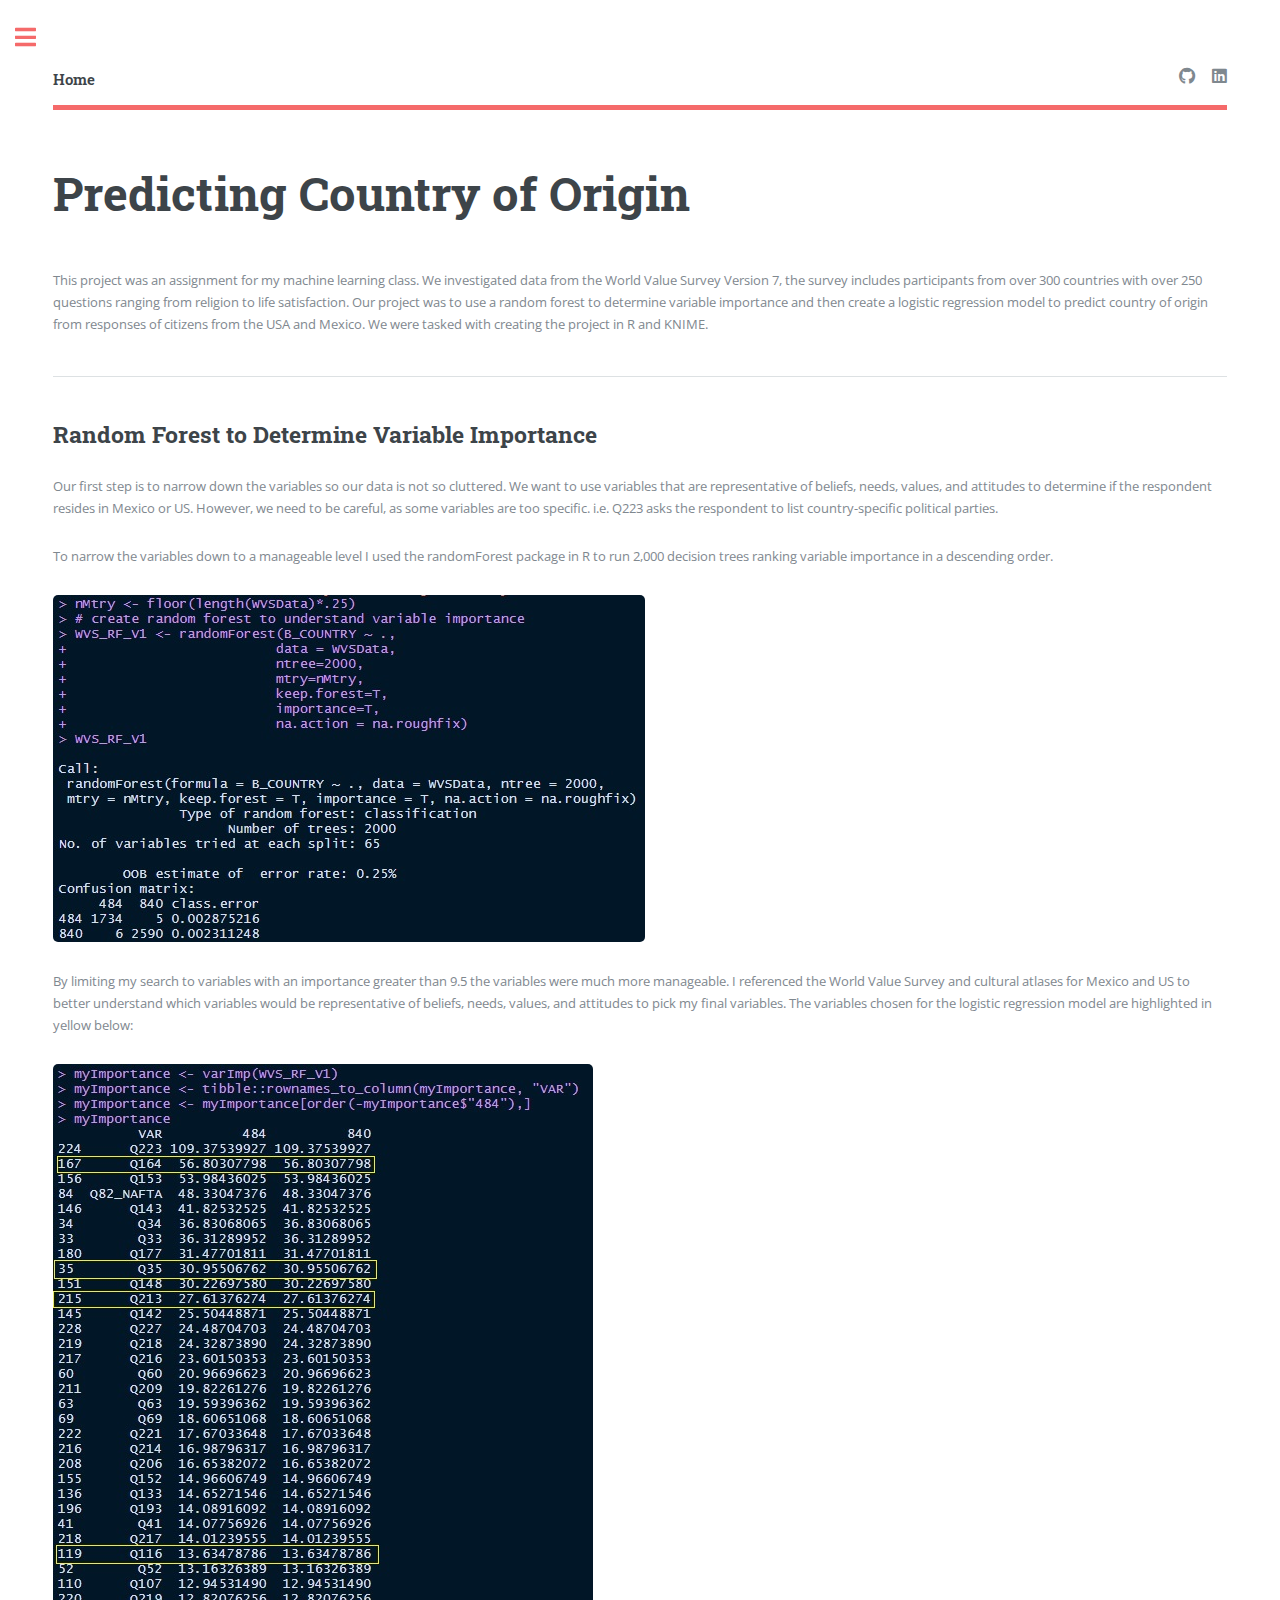
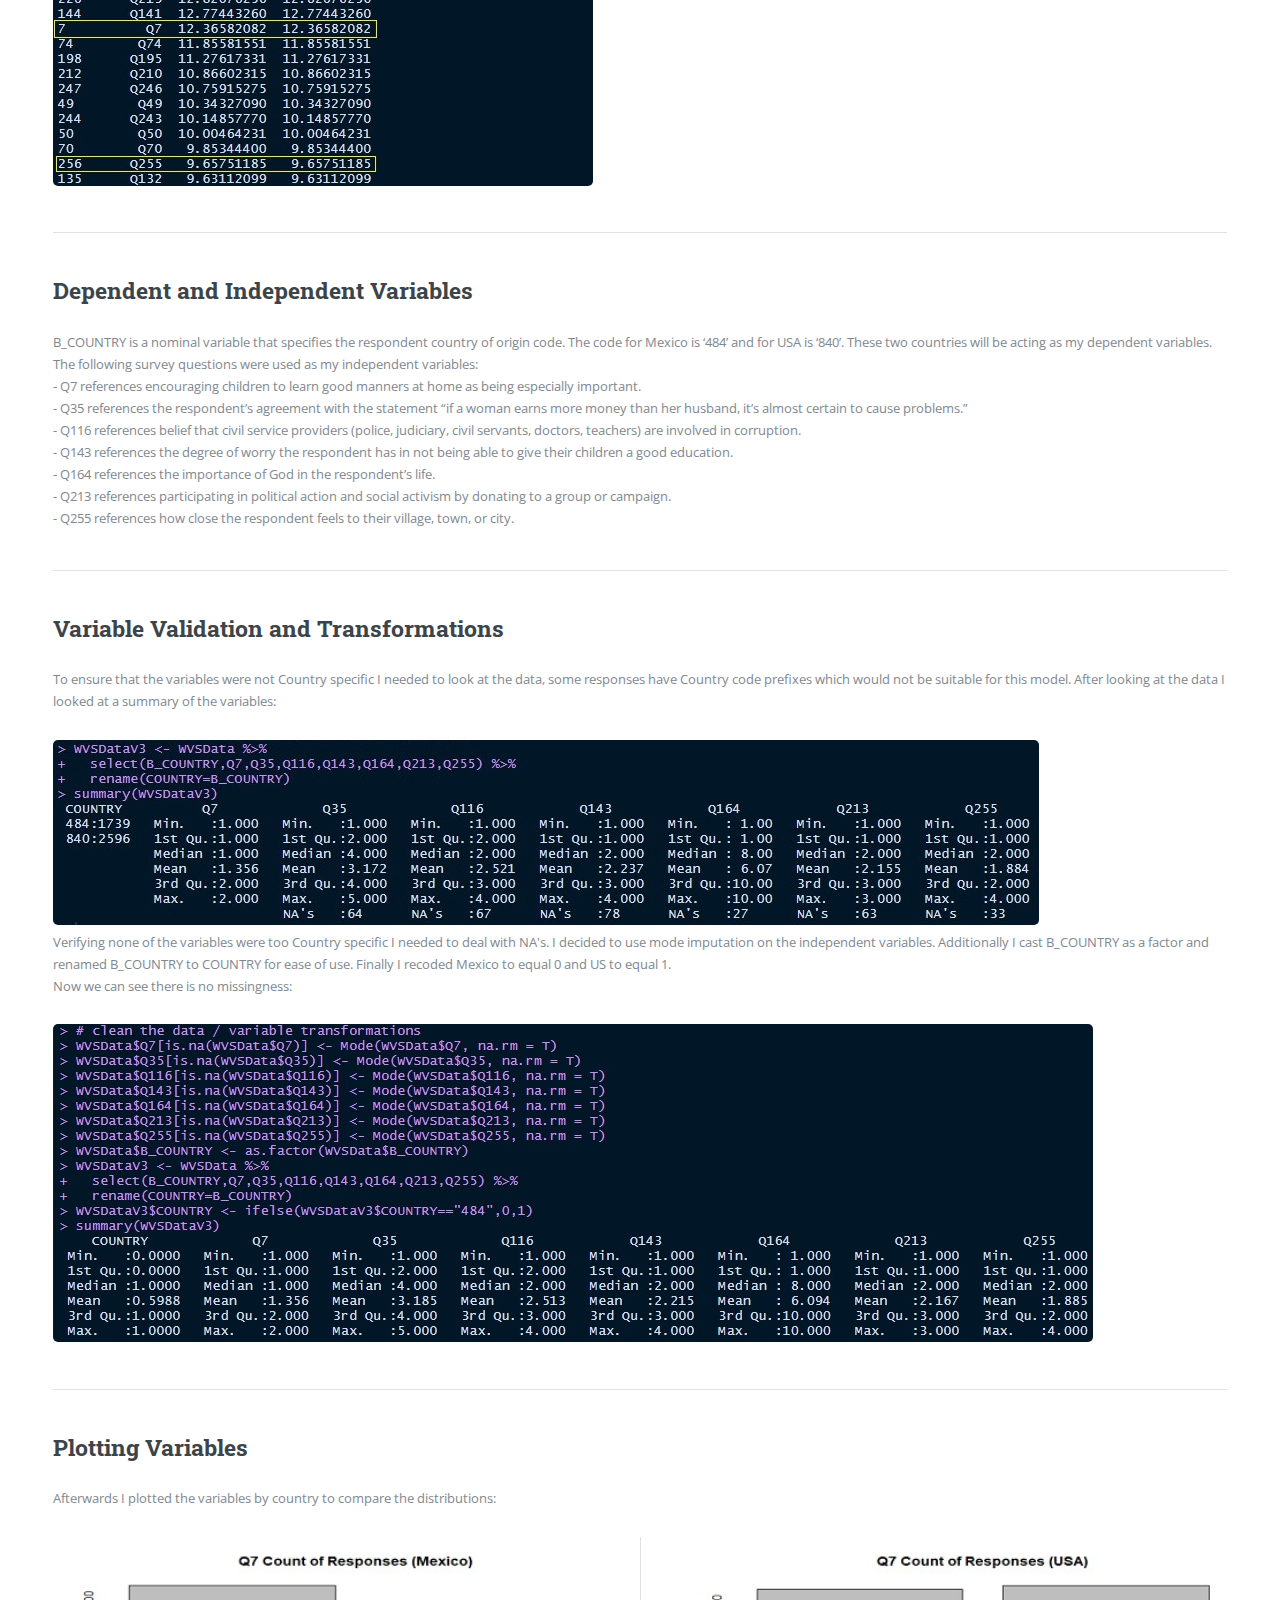
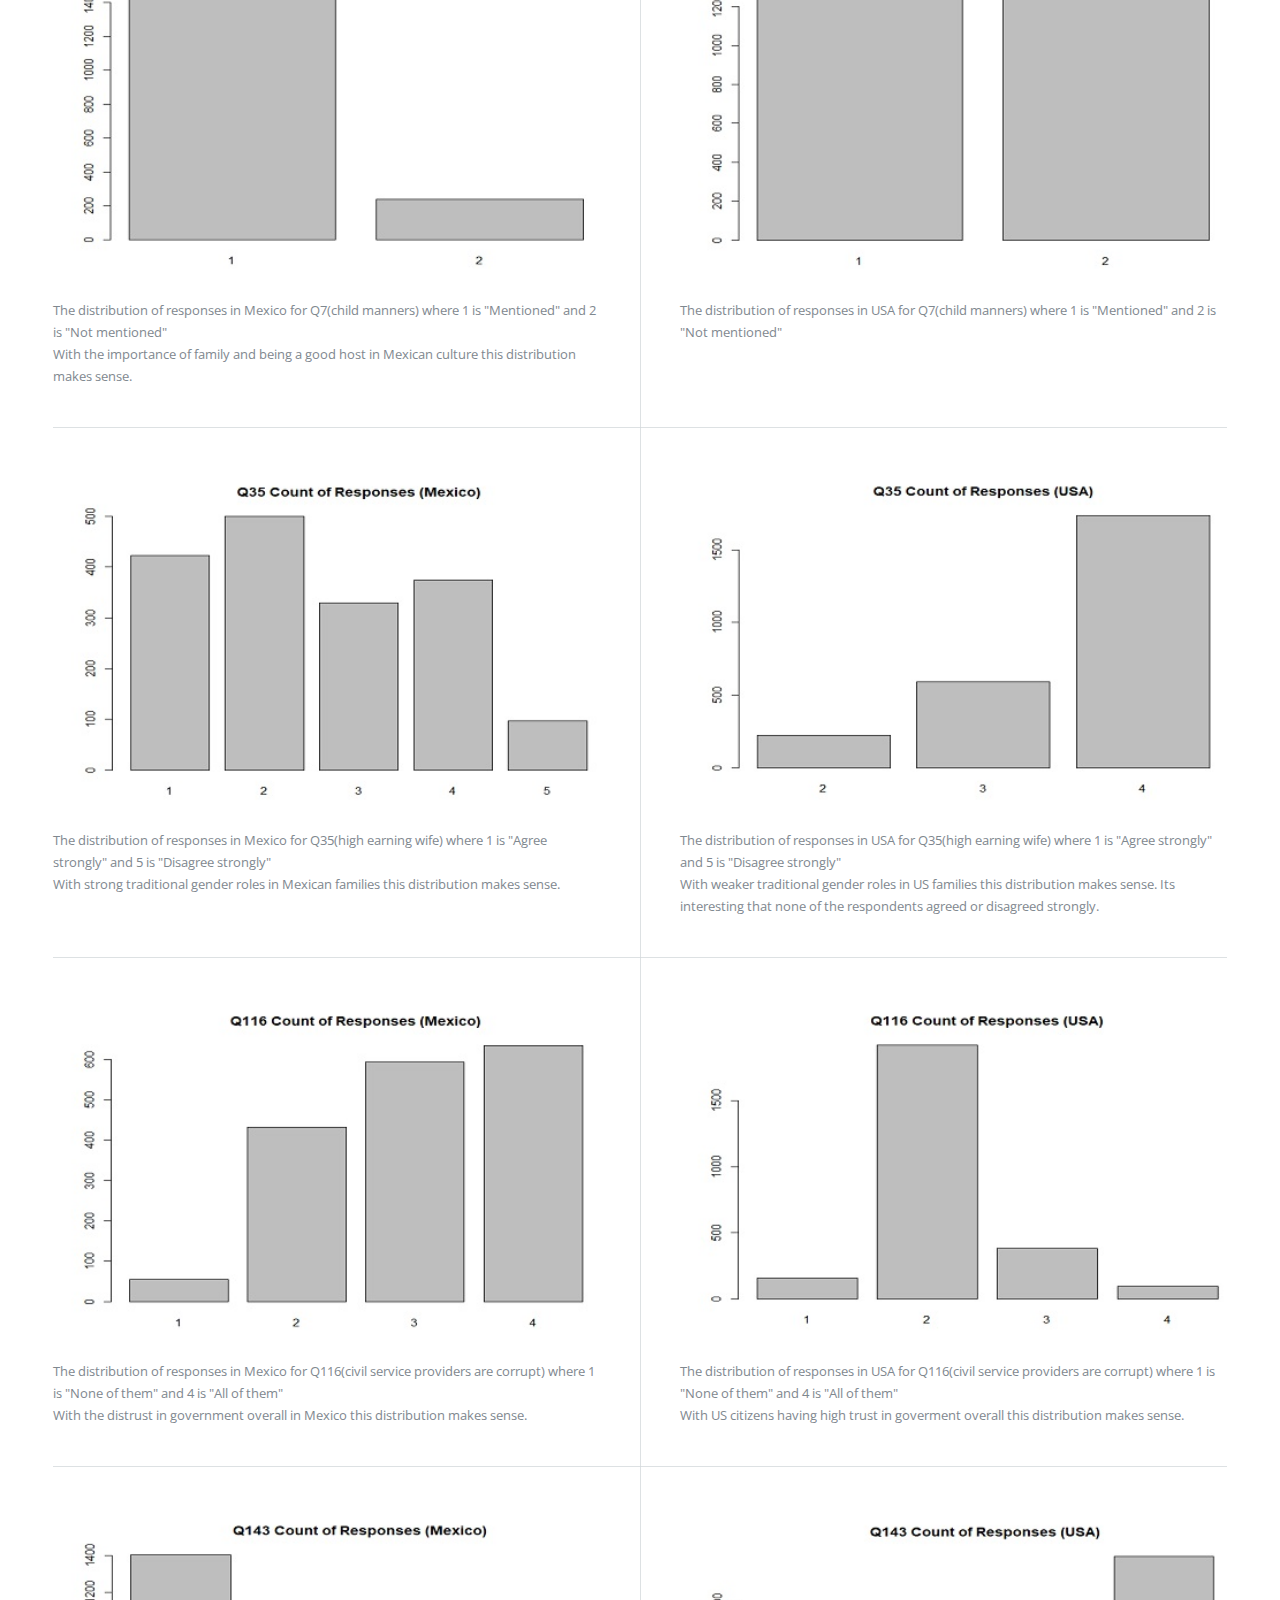
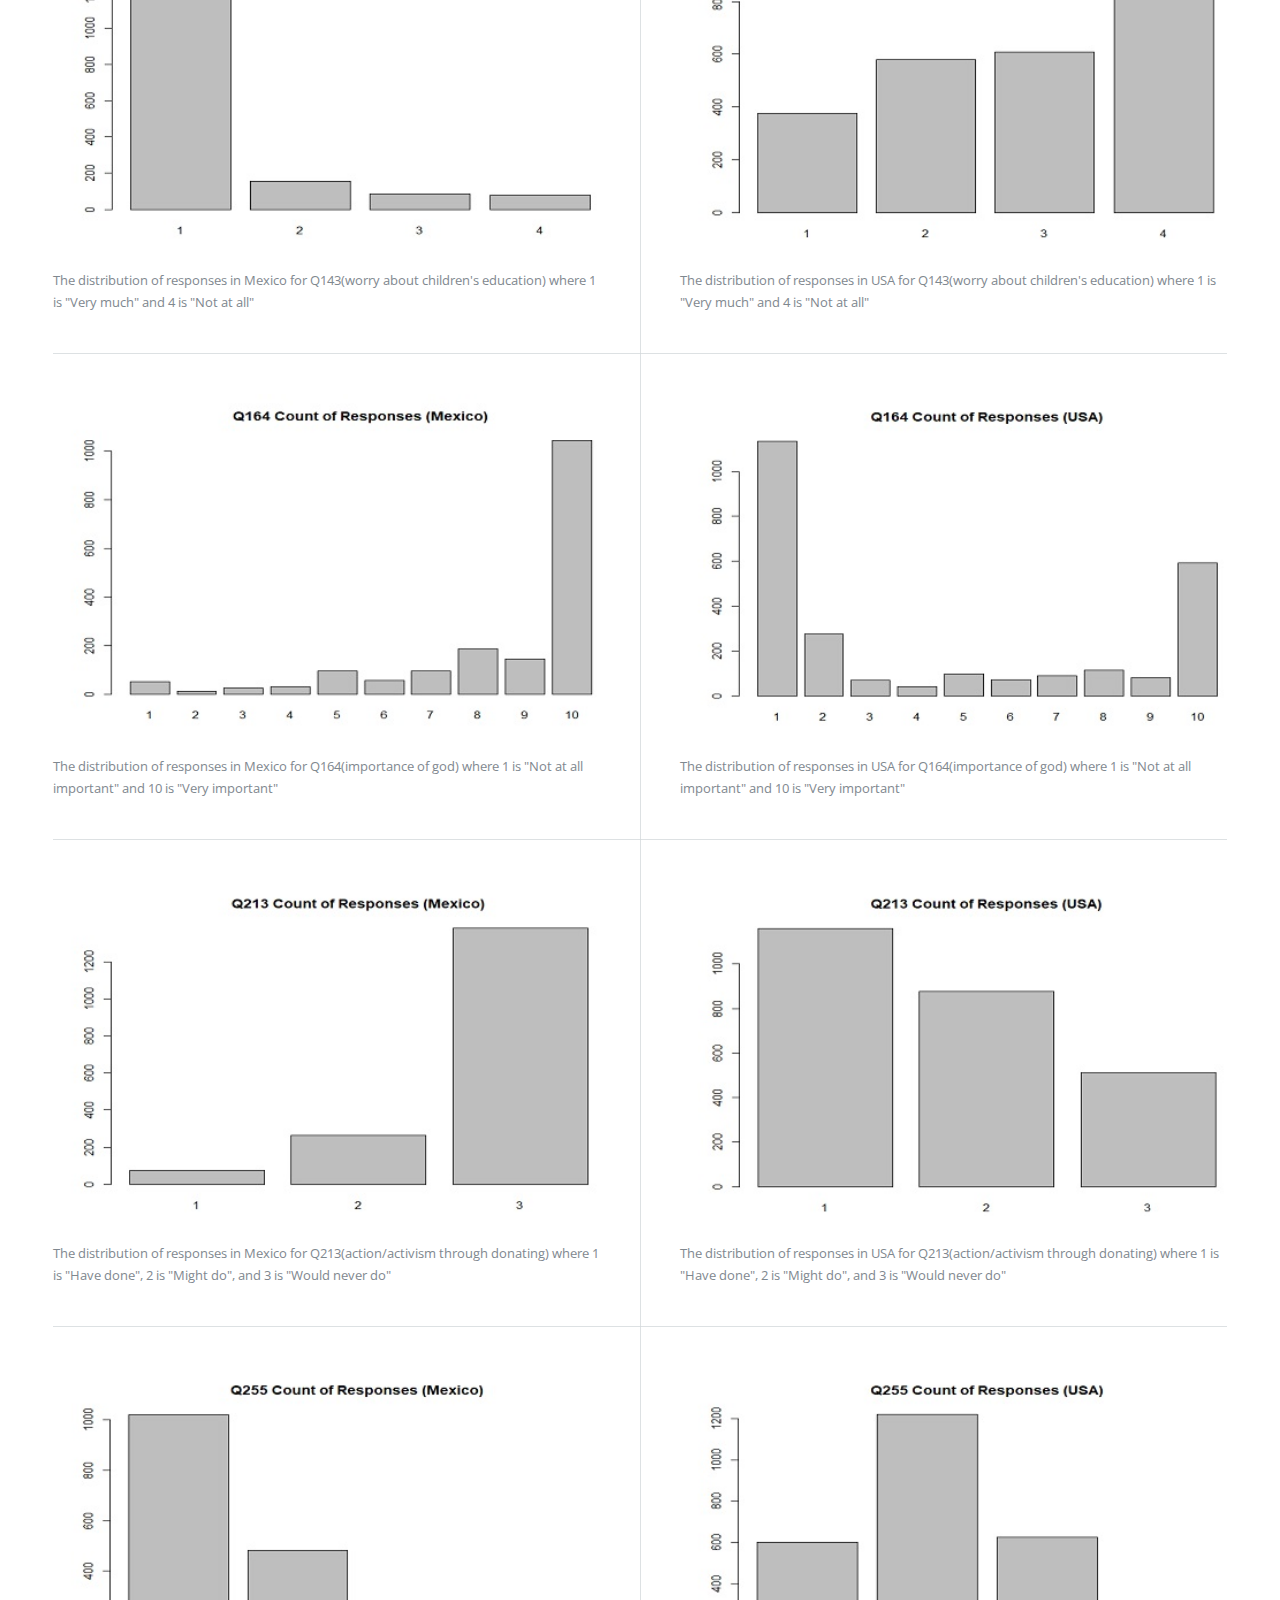
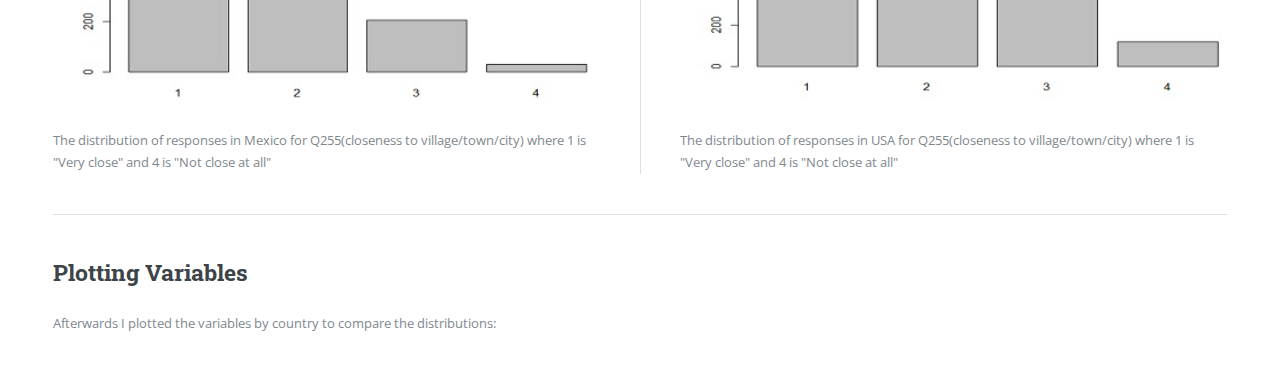
==== commit f8345221: "update countryOrigin proj" ====
--- a/countryOrigin.html
+++ b/countryOrigin.html
@@ -39,8 +39,9 @@
                             <p>
                                 This project was an assignment for my machine learning class. We investigated data from the World Value Survey Version 7,
                                 the survey includes participants from over 300 countries with over 250 questions ranging from religion to life satisfaction.
-                                Our project was to create a model to predict country of origin from responses of citizens from the USA and Mexico. We were tasked with creating the
-                                project in RStudio and KNIME.
+                                Our project was to use a random forest to determine variable importance and then create a logistic regression model to
+                                predict country of origin from responses of citizens from the USA and Mexico. We were tasked with creating the
+                                project in R and KNIME.
                             </p>
 
                             <hr class="major" />
@@ -49,7 +50,7 @@
                             <h2>Random Forest to Determine Variable Importance</h2>
 
                             <p>
-                                Our first step is to narrow down the variables.
+                                Our first step is to narrow down the variables so our data is not so cluttered.
                                 We want to use variables that are representative of beliefs, needs, values,
                                 and attitudes to determine if the respondent resides in Mexico or US.
                                 However, we need to be careful, as some variables are too specific.
@@ -62,9 +63,11 @@
                             <span class="image object"><img src="images/randomForest.jpg" alt="" /></span>
                             <br />
                             <p>
-                                <br />By limiting my search to variables with an importance greater than 9.5 the variable were more manageable.
-                                I spent some time referencing the survey and cultural atlases for Mexico and US to pick my final variable,
-                                highlighted in yellow below:
+                                <br />By limiting my search to variables with an importance greater than 9.5 the variables
+                                were much more manageable. I referenced the World Value Survey and cultural atlases for
+                                Mexico and US to better understand which variables would be representative of beliefs,
+                                needs, values, and attitudes to pick my final variables. The variables chosen for the
+                                logistic regression model are highlighted in yellow below:
                             </p>
                             <span class="image object"><img src="images/variableImportance.jpg" alt="" /></span>
 
@@ -75,8 +78,7 @@
 
                                 B_COUNTRY is a nominal variable that specifies the respondent country of origin code.
                                 The code for Mexico is ‘484’ and for USA is ‘840’. These two countries will be acting as my dependent variables.
-                                The following survey questions were used as my independent variables:
-
+                                <br /> The following survey questions were used as my independent variables:
                                 <br /> - Q7 references encouraging children to learn good manners at home as being especially important.
                                 <br /> - Q35 references the respondent’s agreement with the statement “if a woman earns more
                                 money than her husband, it’s almost certain to cause problems.”
@@ -87,7 +89,29 @@
                                 <br /> - Q213 references participating in political action and social activism by donating to a group or campaign.
                                 <br /> - Q255 references how close the respondent feels to their village, town, or city.
                             </p>
-
+                            <hr class="major" />
+                            <div class="major" />
+                            <h2>Variable Validation and Transformations</h2>
+                            <p>
+                                To ensure that the variables were not Country specific I needed to look at the data,
+                                some responses have Country code prefixes which would not be suitable for this model.
+                                After looking at the data I looked at a summary of the variables:
+                            </p>
+
+                            <span class="image object"><img src="images/variableSummary.jpg" alt="" /></span>
+                            <p>
+                                Verifying none of the variables were too Country specific I needed to deal with NA's.
+                                I decided to use mode imputation on the independent variables. Additionally I cast B_COUNTRY as a factor
+                                and renamed B_COUNTRY to COUNTRY for ease of use. Finally I recoded Mexico to equal 0 and US to equal 1.
+                                <br />Now we can see there is no missingness:
+                            </p>
+                            <span class="image object"><img src="images/variableSummaryV2.jpg" alt="" /></span>
+                            <hr class="major" />
+                            <div class="major" />
+                            <h2>Plotting Variables</h2>
+                            <p>
+                                Afterwards I plotted the variables by country to compare the distributions:
+                            </p>
                             <div class="posts">
                                 <article>
                                     <span class="image"><img src="images/histQ7Mexico.jpg" alt="" /></span>
@@ -106,7 +130,7 @@
                                 <article>
                                     <span class="image"><img src="images/histQ35Mexico.jpg" alt="" /></span>
                                     <p>
-                                        The distribution of responsed in Mexico for Q35(high earning wife) where 1 is "Agree strongly" and 5 is
+                                        The distribution of responses in Mexico for Q35(high earning wife) where 1 is "Agree strongly" and 5 is
                                         "Disagree strongly"
                                         <br />With strong traditional gender roles in Mexican families this distribution makes sense.
                                     </p>
@@ -114,7 +138,7 @@
                                 <article>
                                     <span class="image"><img src="images/histQ35USA.jpg" alt="" /></span>
                                     <p>
-                                        The distribution of responsed in USA for Q35(high earning wife) where 1 is "Agree strongly" and 5 is
+                                        The distribution of responses in USA for Q35(high earning wife) where 1 is "Agree strongly" and 5 is
                                         "Disagree strongly"
                                         <br />With weaker traditional gender roles in US families this distribution makes sense. Its interesting
                                         that none of the respondents agreed or disagreed strongly.
@@ -123,7 +147,7 @@
                                 <article>
                                     <span class="image"><img src="images/histQ116Mexico.jpg" alt="" /></span>
                                     <p>
-                                        The distribution of responsed in Mexico for Q116(civil service providers are corrupt) where 1 is
+                                        The distribution of responses in Mexico for Q116(civil service providers are corrupt) where 1 is
                                         "None of them" and 4 is "All of them"
                                         <br />With the distrust in government overall in Mexico this distribution makes sense.
                                     </p>
@@ -131,7 +155,7 @@
                                 <article>
                                     <span class="image"><img src="images/histQ116USA.jpg" alt="" /></span>
                                     <p>
-                                        The distribution of responsed in USA for Q116(civil service providers are corrupt) where 1 is
+                                        The distribution of responses in USA for Q116(civil service providers are corrupt) where 1 is
                                         "None of them" and 4 is "All of them"
                                         <br />With US citizens having high trust in goverment overall this distribution makes sense.
                                     </p>
@@ -139,60 +163,65 @@
                                 <article>
                                     <span class="image"><img src="images/histQ143Mexico.jpg" alt="" /></span>
                                     <p>
-                                        The distribution of responsed in Mexico for Q143(worry about children's education) where 1 is "Very much" and
+                                        The distribution of responses in Mexico for Q143(worry about children's education) where 1 is "Very much" and
                                         4 is "Not at all"
                                     </p>
                                 </article>
                                 <article>
                                     <span class="image"><img src="images/histQ143USA.jpg" alt="" /></span>
                                     <p>
-                                        The distribution of responsed in USA for Q143(worry about children's education) where 1 is "Very much" and
+                                        The distribution of responses in USA for Q143(worry about children's education) where 1 is "Very much" and
                                         4 is "Not at all"
                                     </p>
                                 </article>
                                 <article>
                                     <span class="image"><img src="images/histQ164Mexico.jpg" alt="" /></span>
                                     <p>
-                                        The distribution of responsed in Mexico for Q164(importance of god) where 1 is "Not at all important" and 10 is "Very important"
+                                        The distribution of responses in Mexico for Q164(importance of god) where 1 is "Not at all important" and 10 is "Very important"
                                     </p>
                                 </article>
                                 <article>
                                     <span class="image"><img src="images/histQ164USA.jpg" alt="" /></span>
                                     <p>
-                                        The distribution of responsed in USA for Q164(importance of god) where 1 is "Not at all important" and 10 is "Very important"
+                                        The distribution of responses in USA for Q164(importance of god) where 1 is "Not at all important" and 10 is "Very important"
                                     </p>
                                 </article>
                                 <article>
                                     <span class="image"><img src="images/histQ213Mexico.jpg" alt="" /></span>
                                     <p>
-                                        The distribution of responsed in Mexico for Q213(action/activism through donating) where 1 is "Have done", 2 is "Might do",
+                                        The distribution of responses in Mexico for Q213(action/activism through donating) where 1 is "Have done", 2 is "Might do",
                                         and 3 is "Would never do"
                                     </p>
                                 </article>
                                 <article>
                                     <span class="image"><img src="images/histQ213USA.jpg" alt="" /></span>
                                     <p>
-                                        The distribution of responsed in USA for Q213(action/activism through donating) where 1 is "Have done", 2 is "Might do",
+                                        The distribution of responses in USA for Q213(action/activism through donating) where 1 is "Have done", 2 is "Might do",
                                         and 3 is "Would never do"
                                     </p>
                                 </article>
                                 <article>
                                     <span class="image"><img src="images/histQ255Mexico.jpg" alt="" /></span>
                                     <p>
-                                        The distribution of responsed in Mexico for Q255(closeness to village/town/city) where 1 is "Very close" and 4 is "Not close at all"
+                                        The distribution of responses in Mexico for Q255(closeness to village/town/city) where 1 is "Very close" and 4 is "Not close at all"
                                     </p>
                                 </article>
                                 <article>
                                     <span class="image"><img src="images/histQ255USA.jpg" alt="" /></span>
                                     <p>
-                                        The distribution of responsed in USA for Q255(closeness to village/town/city) where 1 is "Very close" and 4 is "Not close at all"
+                                        The distribution of responses in USA for Q255(closeness to village/town/city) where 1 is "Very close" and 4 is "Not close at all"
                                     </p>
                                 </article>
                             </div>
-
-
-                            <p>
-                                
+                            <hr class="major" />
+                            <div class="major" />
+                            <h2>Plotting Variables</h2>
+                            <p>
+                                Afterwards I plotted the variables by country to compare the distributions:
+                            </p>
+
+                            <p>
+
                             </p>
 </div>
                         </section>
@@ -240,7 +269,7 @@
 								<div class="mini-posts">
 									<article>
 										<a href="countryOrigin.html" class="image"><img src="images/pic07.jpg" alt="" /></a>
-										<p>Aenean ornare velit lacus, ac varius enim lorem ullamcorper dolore aliquam.</p>
+                                        <p>Determining Country of Origin in R and KNIME</p>
 									</article>
 									<article>
 										<a href="#" class="image"><img src="images/pic08.jpg" alt="" /></a>
@@ -276,7 +305,7 @@
 							<footer id="footer">
 								<p class="copyright">
 									&copy; Robert Good. All rights reserved.</a>
-									<br />Design: <a href="https://html5up.net">HTML5 UP</a>.
+									<br />Design: <a href="https://html5up.net">HTML5 UP.</a>
 								</p>
 							</footer><a href="https://html5up.net">HTML5 UP</a>.</p>
 							</footer>
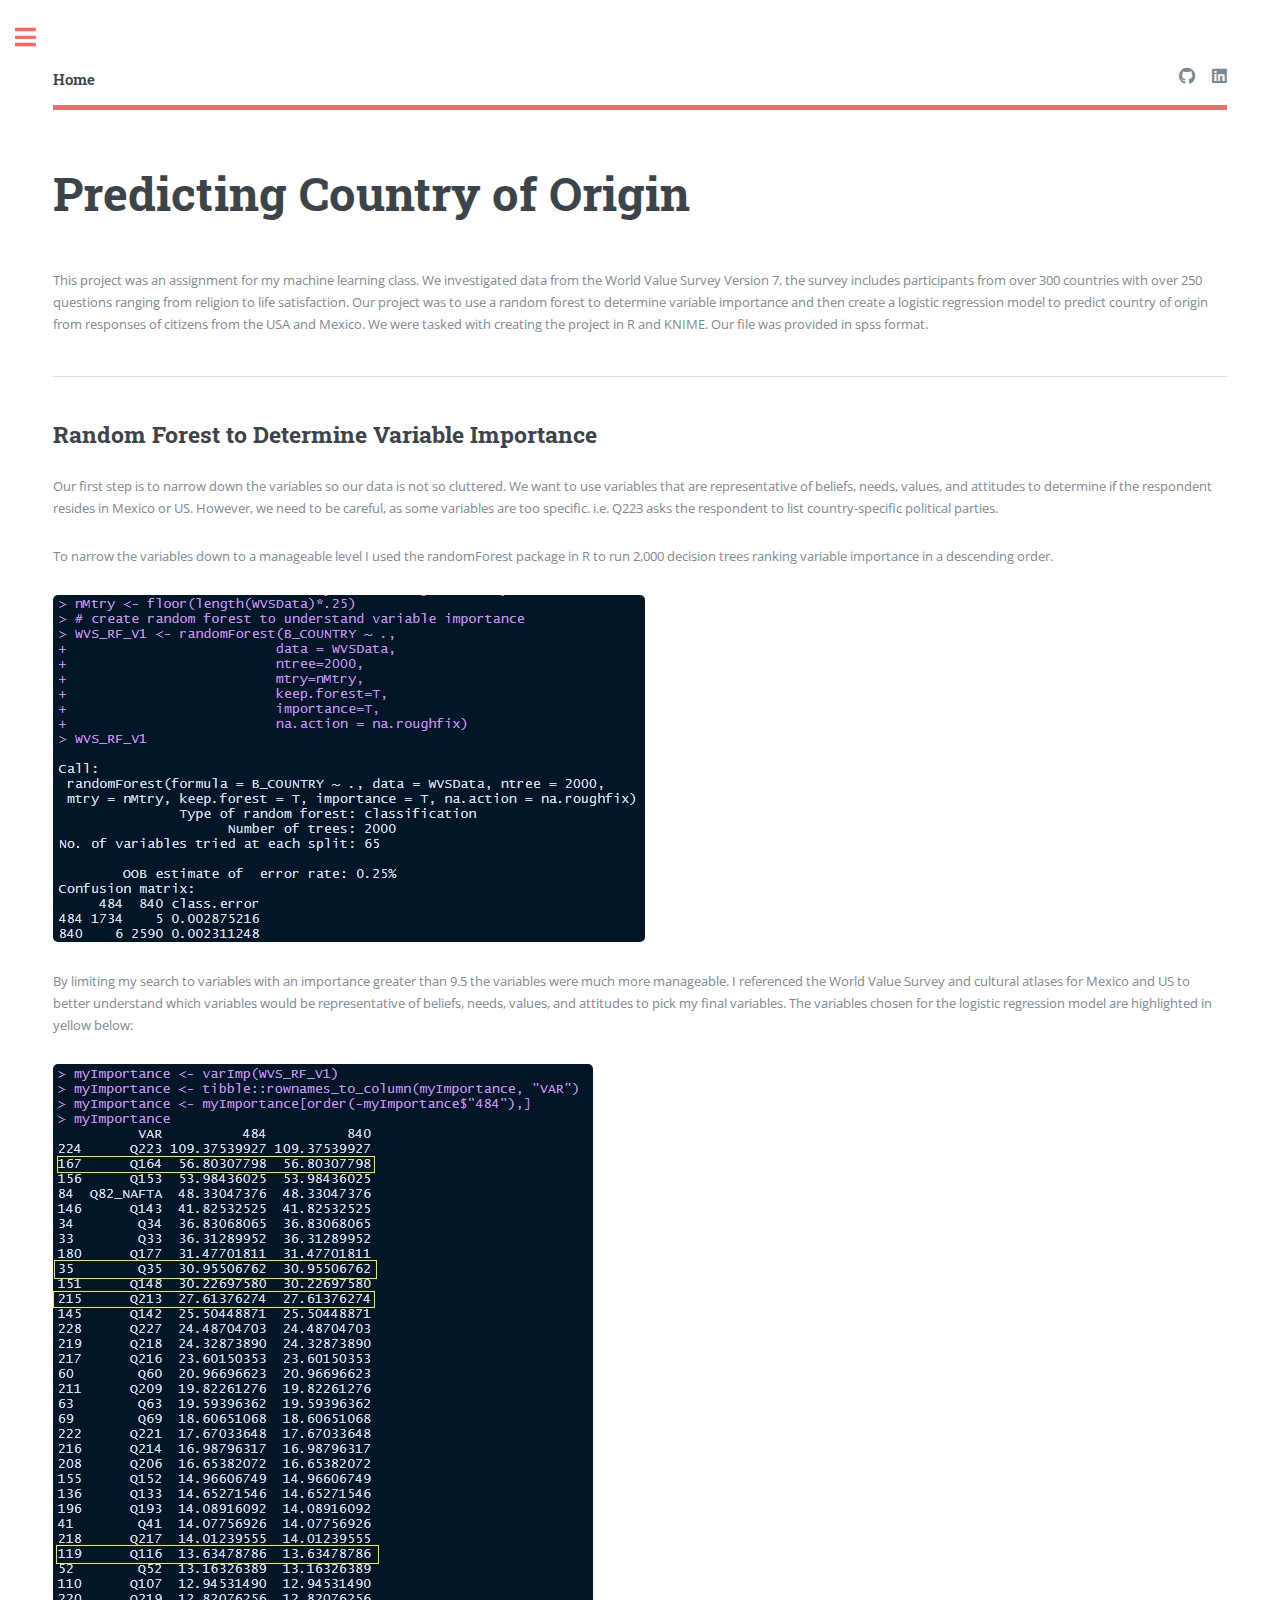
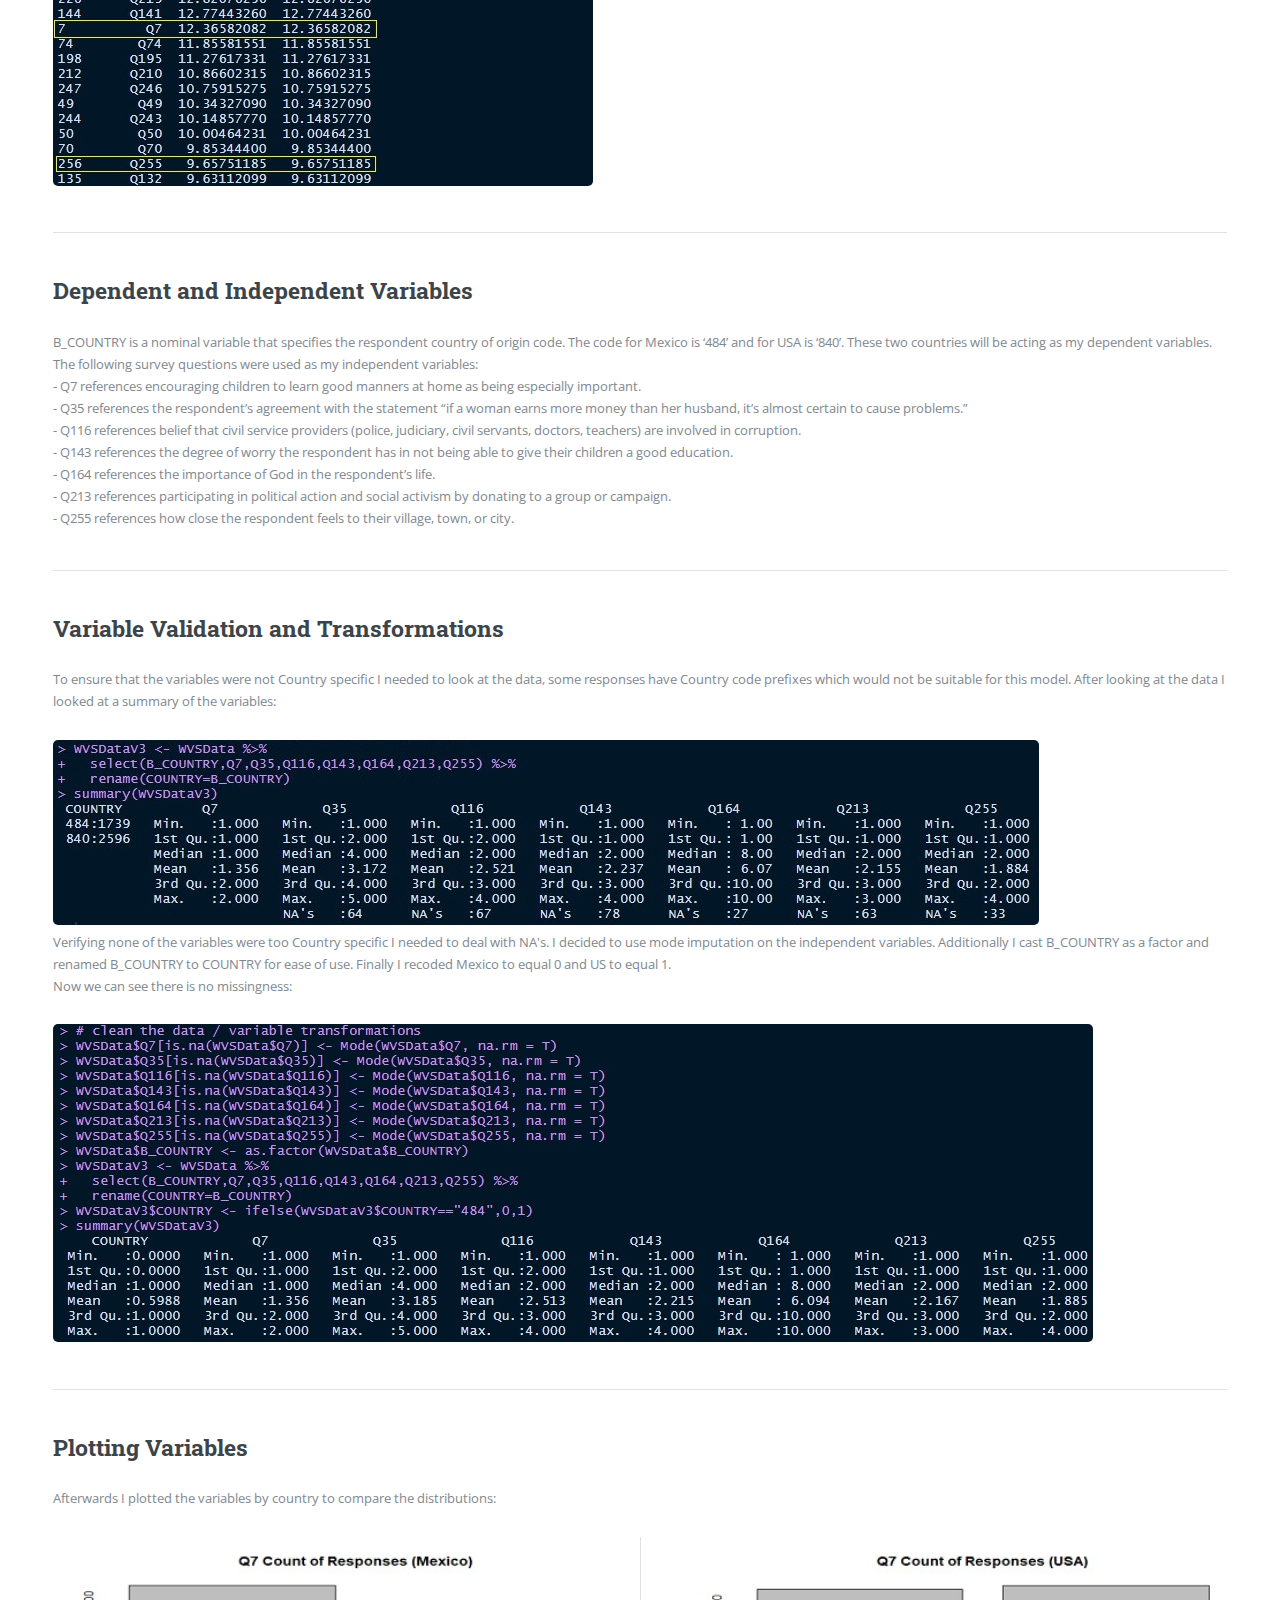
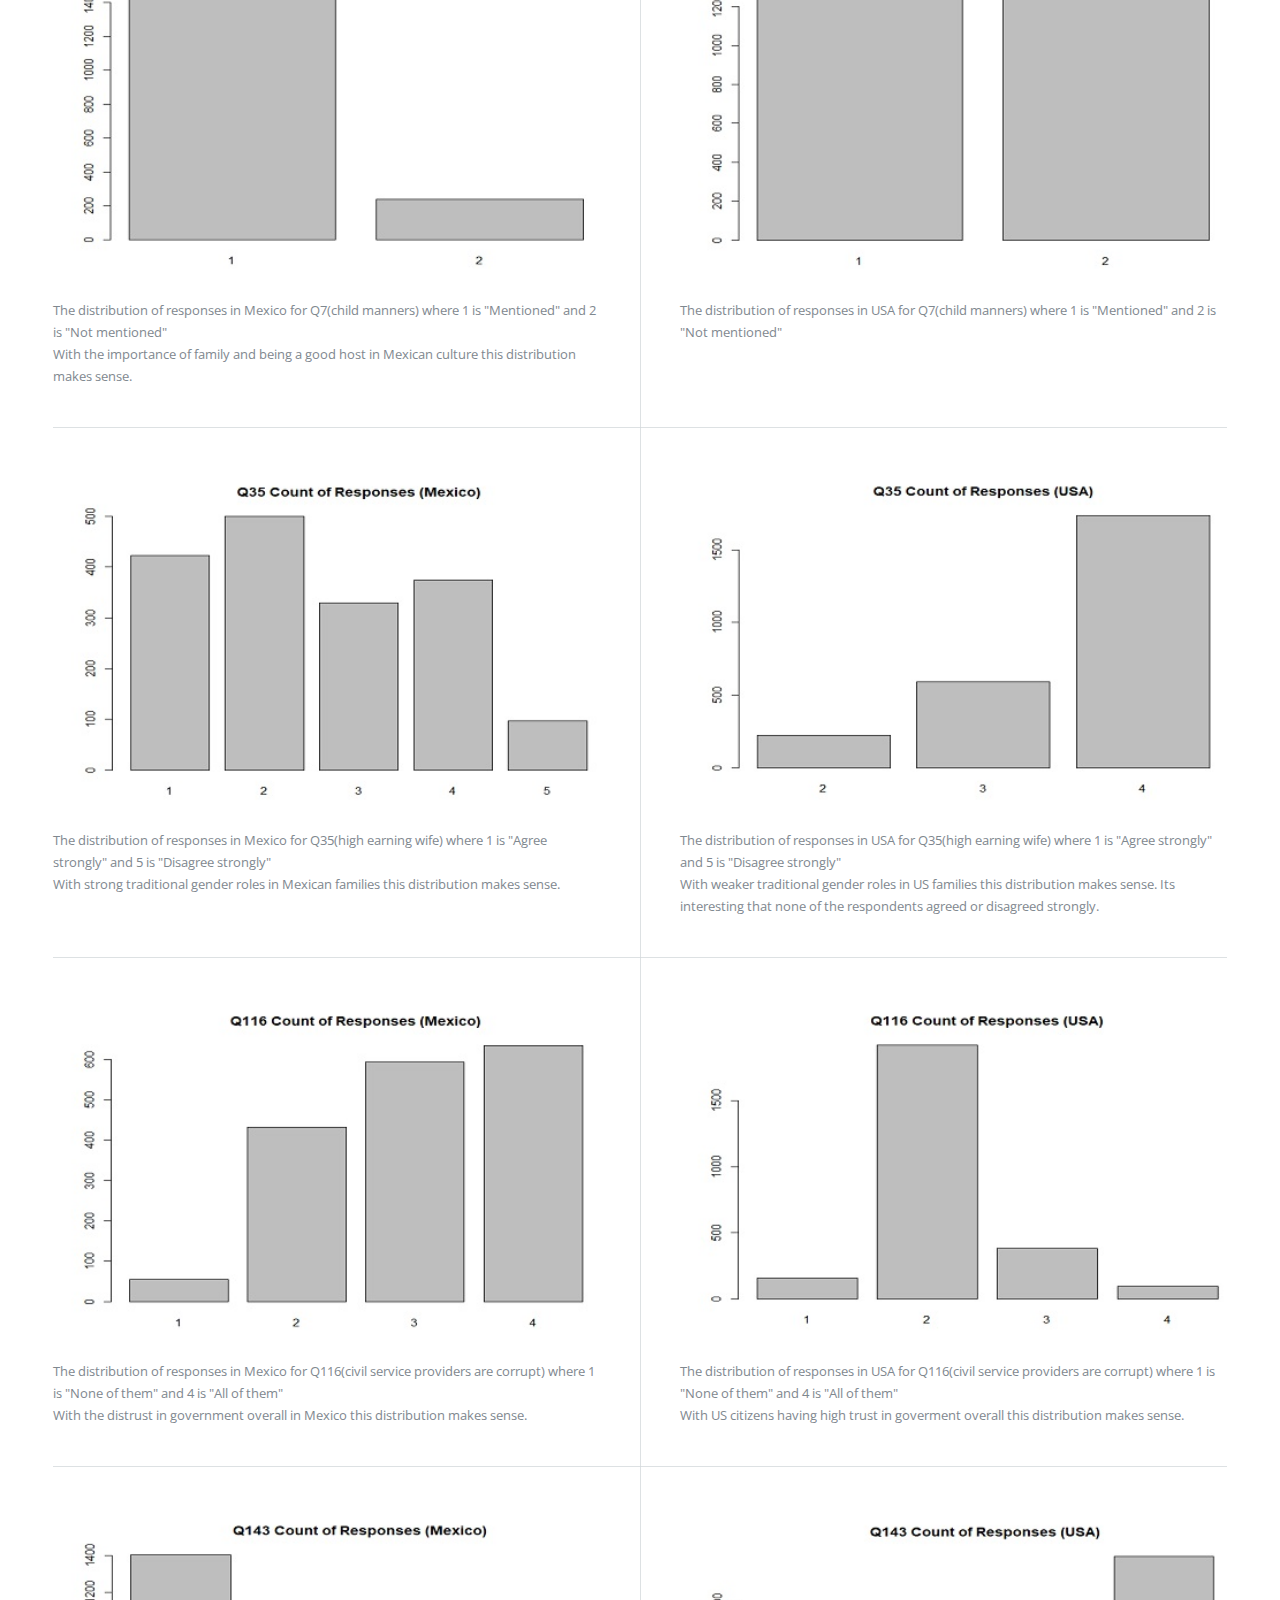
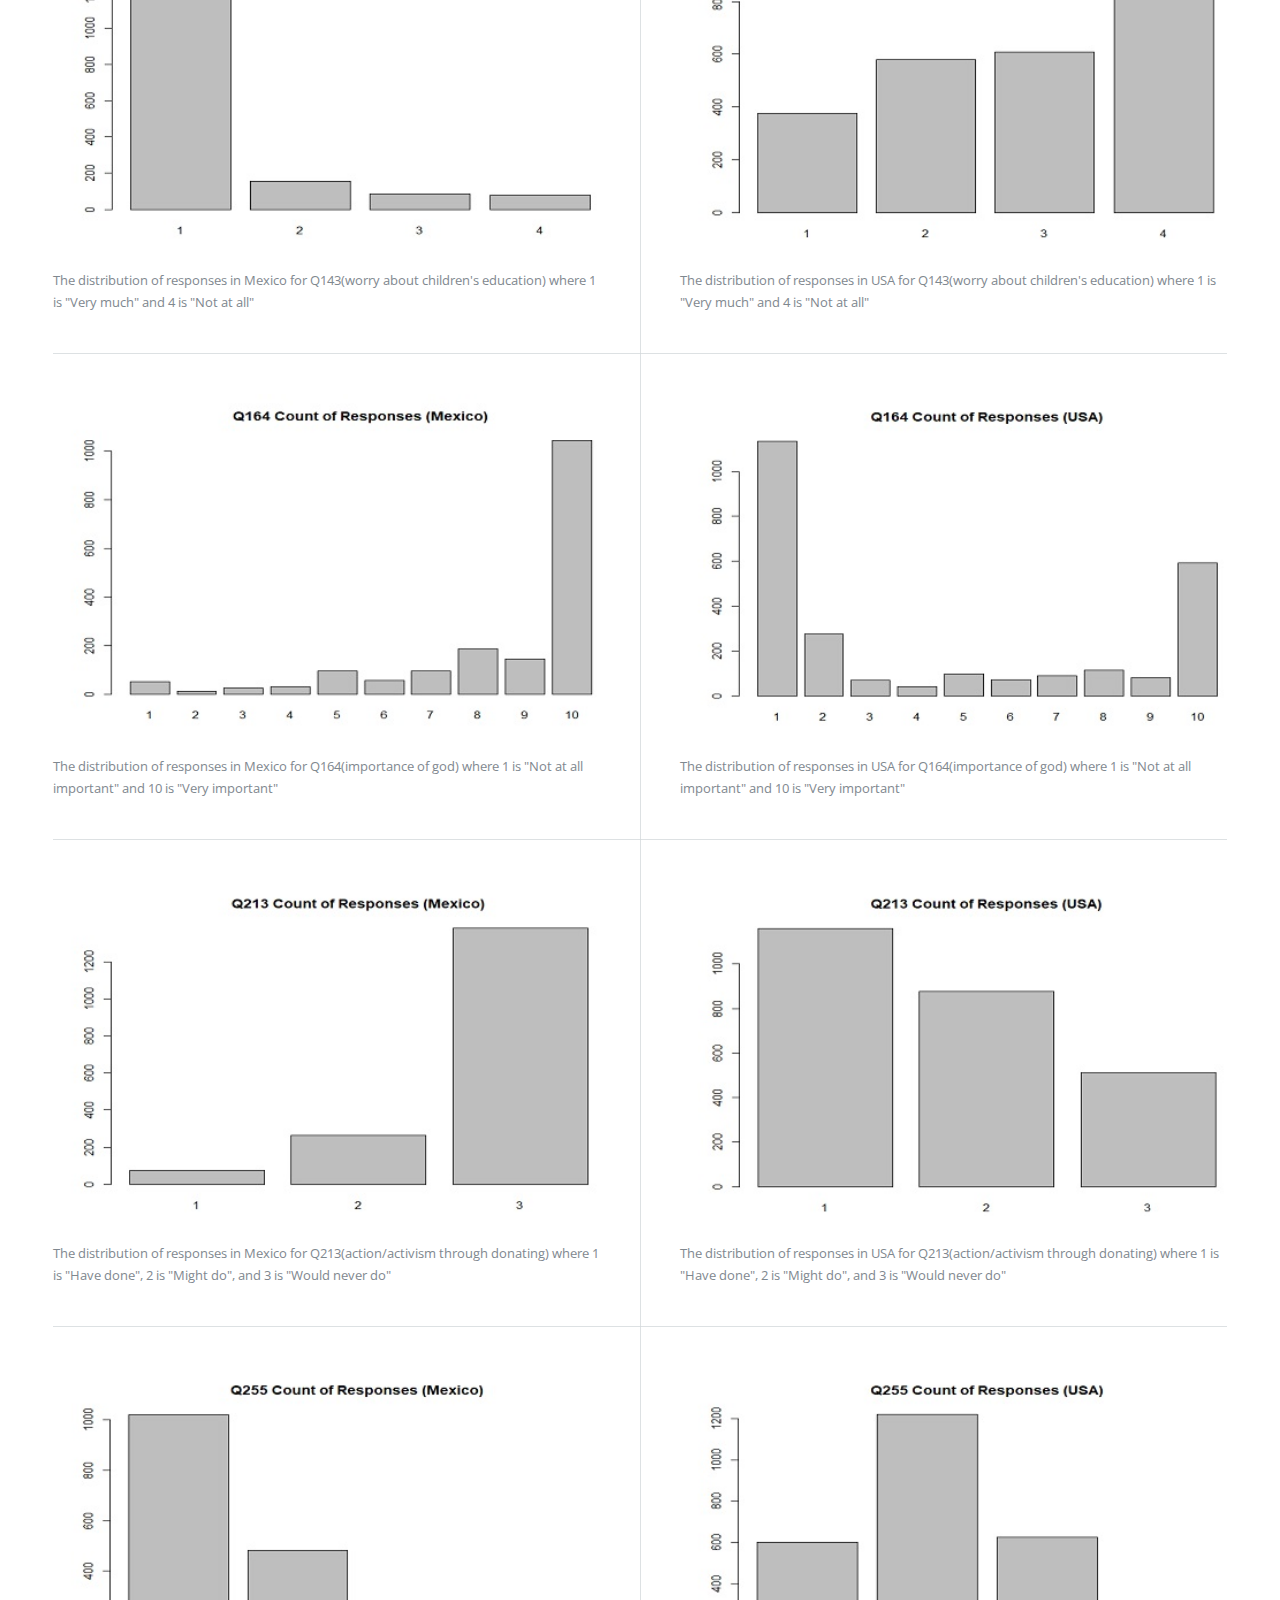
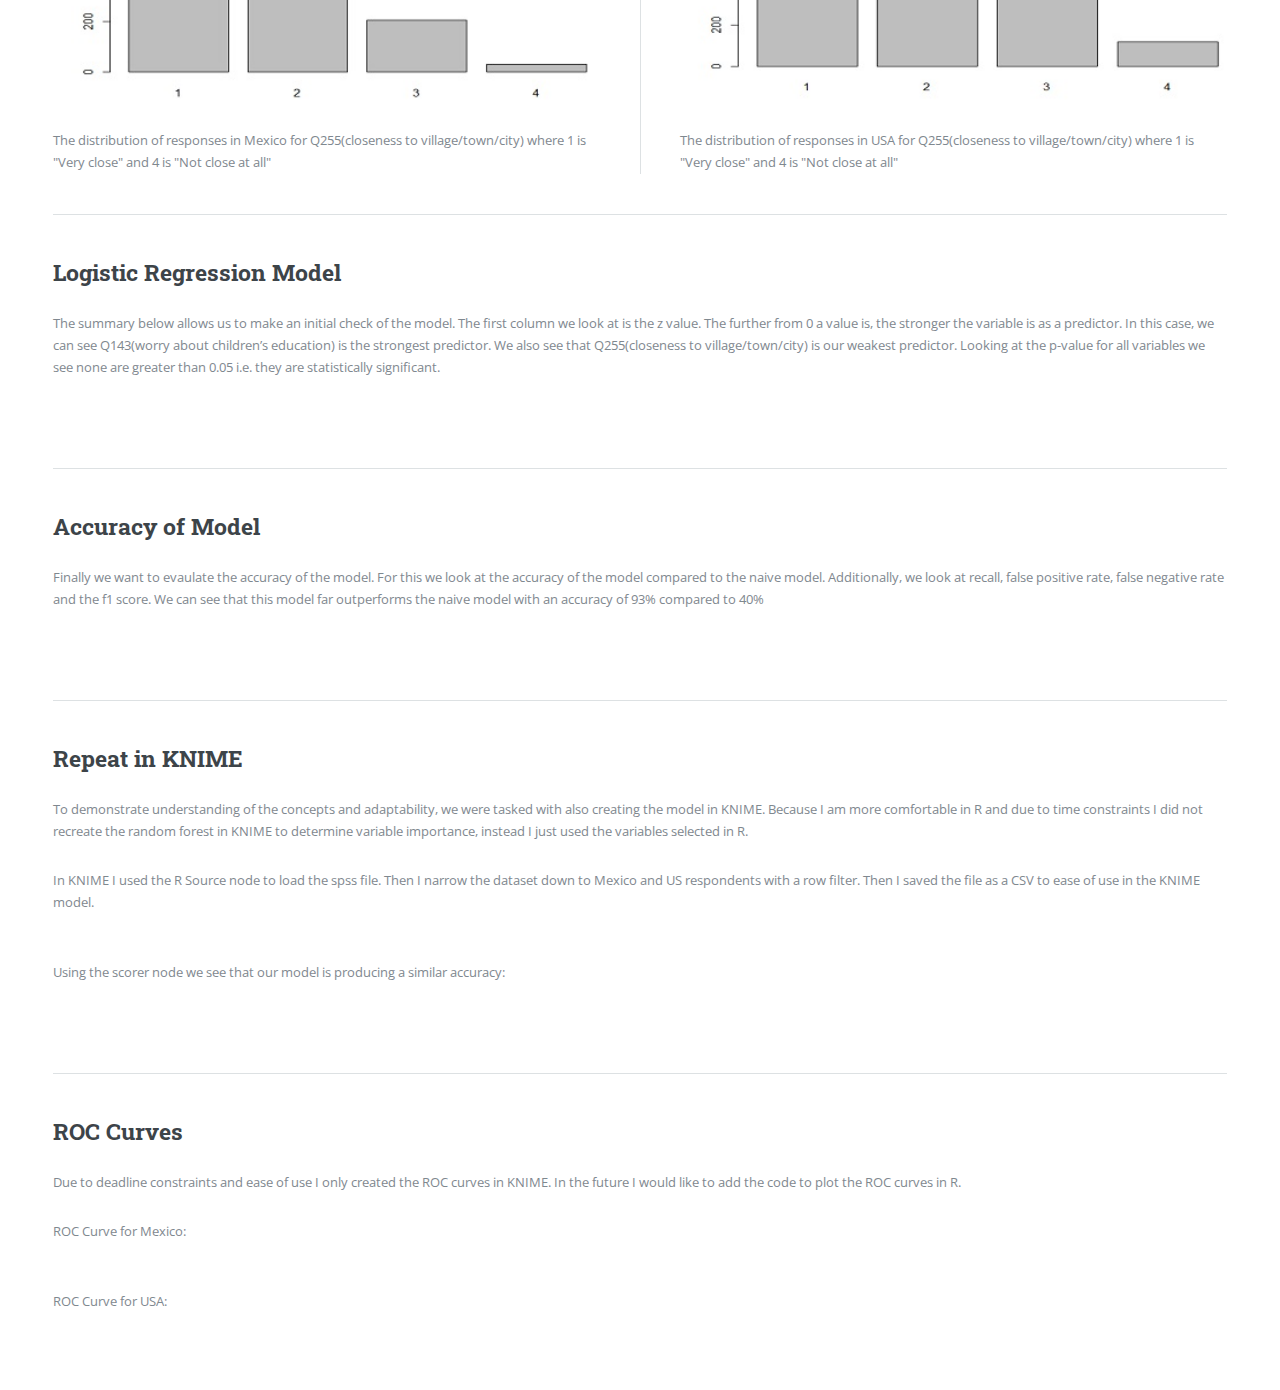
==== commit 07f7998b: "removing stock text" ====
--- a/countryOrigin.html
+++ b/countryOrigin.html
@@ -41,7 +41,7 @@
                                 the survey includes participants from over 300 countries with over 250 questions ranging from religion to life satisfaction.
                                 Our project was to use a random forest to determine variable importance and then create a logistic regression model to
                                 predict country of origin from responses of citizens from the USA and Mexico. We were tasked with creating the
-                                project in R and KNIME.
+                                project in R and KNIME. Our file was provided in spss format.
                             </p>
 
                             <hr class="major" />
@@ -215,14 +215,59 @@
                             </div>
                             <hr class="major" />
                             <div class="major" />
-                            <h2>Plotting Variables</h2>
-                            <p>
-                                Afterwards I plotted the variables by country to compare the distributions:
-                            </p>
-
-                            <p>
-
-                            </p>
+                            <h2>Logistic Regression Model</h2>
+                            <p>
+                                The summary below allows us to make an initial check of the model.
+                                The first column we look at is the z value.
+                                The further from 0 a value is, the stronger the variable is as a predictor.
+                                In this case, we can see Q143(worry about children’s education) is the strongest predictor.
+                                We also see that Q255(closeness to village/town/city) is our weakest predictor.
+                                Looking at the p-value for all variables we see none are greater than 0.05 i.e. they are statistically significant.
+                            </p>
+                            <span class="image object"><img src="images/logModel.jpg" alt="" /></span>
+                            <hr class="major" />
+                            <div class="major" />
+                            <h2>Accuracy of Model</h2>
+                            <p>
+                                Finally we want to evaulate the accuracy of the model.
+                                For this we look at the accuracy of the model compared to the naive model.
+                                Additionally, we look at recall, false positive rate, false negative rate and the f1 score.
+                                We can see that this model far outperforms the naive model with an accuracy of 93% compared to 40%
+                            </p>
+                            <span class="image object"><img src="images/accuracy.jpg" alt="" /></span>
+                            <hr class="major" />
+                            <div class="major" />
+                            <h2>Repeat in KNIME</h2>
+                            <p>
+                                To demonstrate understanding of the concepts and adaptability, we were tasked with also creating the model in KNIME.
+                                Because I am more comfortable in R and due to time constraints I did not recreate the random forest in KNIME to
+                                determine variable importance, instead I just used the variables selected in R.
+                            </p>
+                            <p>
+                                In KNIME I used the R Source node to load the spss file.
+                                Then I narrow the dataset down to Mexico and US respondents with a row filter.
+                                Then I saved the file as a CSV to ease of use in the KNIME model.
+                            </p>
+                            <span class="image object"><img src="images/knimeCountryOrigin.jpg" alt="" /></span>
+                            <p>
+                                Using the scorer node we see that our model is producing a similar accuracy:
+                            </p>
+                            <span class="image object"><img src="images/knimeAccuracy.jpg" alt="" /></span>
+                            <hr class="major" />
+                            <div class="major" />
+                            <h2>ROC Curves</h2>
+                            <p>
+                                Due to deadline constraints and ease of use I only created the ROC curves in KNIME.
+                                In the future I would like to add the code to plot the ROC curves in R.
+                            </p>
+                            <p>
+                                ROC Curve for Mexico:
+                            </p>
+                            <span class="image object"><img src="images/rocMex.jpg" alt="" /></span>
+                            <p>
+                                ROC Curve for USA:
+                            </p>
+                            <span class="image object"><img src="images/rocUS.jpg" alt="" /></span>
 </div>
                         </section>
 
@@ -273,11 +318,7 @@
 									</article>
 									<article>
 										<a href="#" class="image"><img src="images/pic08.jpg" alt="" /></a>
-										<p>Aenean ornare velit lacus, ac varius enim lorem ullamcorper dolore aliquam.</p>
-									</article>
-									<article>
-										<a href="#" class="image"><img src="images/pic09.jpg" alt="" /></a>
-										<p>Aenean ornare velit lacus, ac varius enim lorem ullamcorper dolore aliquam.</p>
+										<p>UNDERCONSTRUCTION - STAY TUNED</p>
 									</article>
 								</div>
 								<ul class="actions">
@@ -307,7 +348,6 @@
 									&copy; Robert Good. All rights reserved.</a>
 									<br />Design: <a href="https://html5up.net">HTML5 UP.</a>
 								</p>
-							</footer><a href="https://html5up.net">HTML5 UP</a>.</p>
 							</footer>
 
 						</div>
